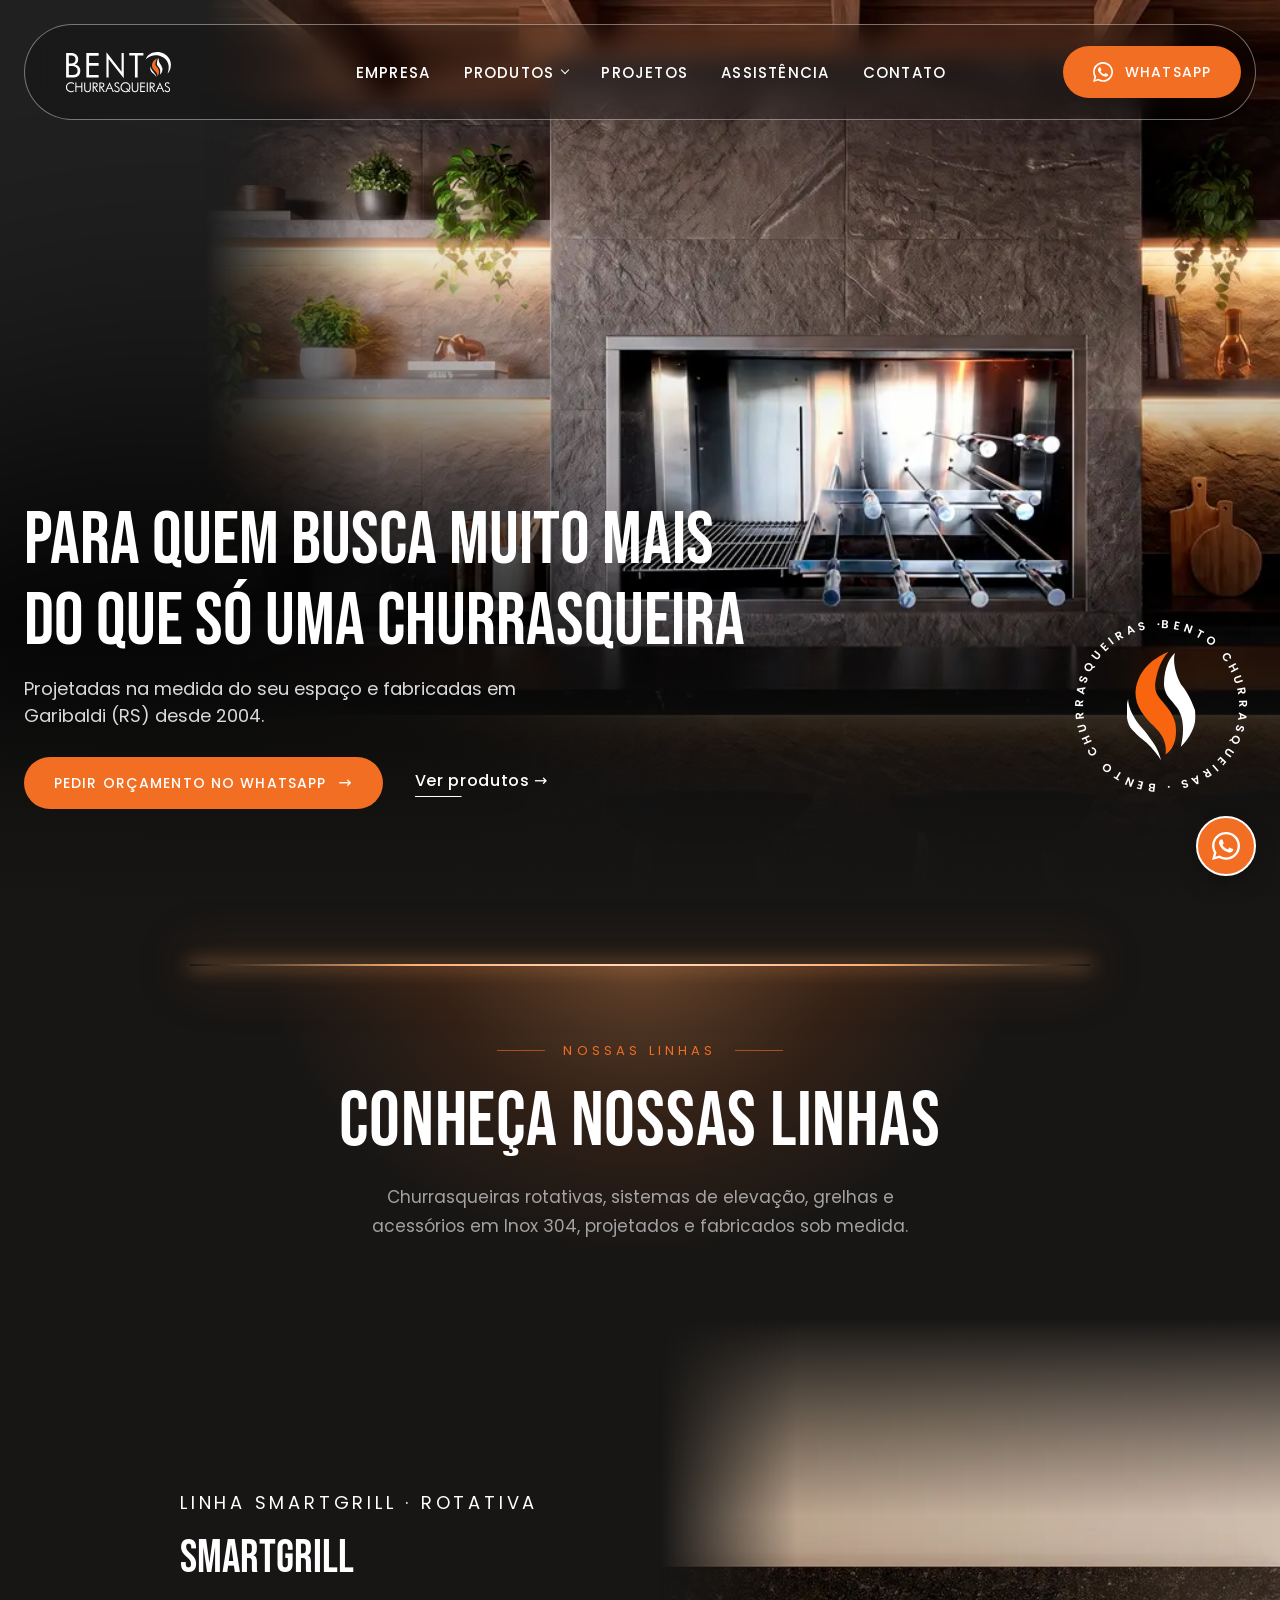
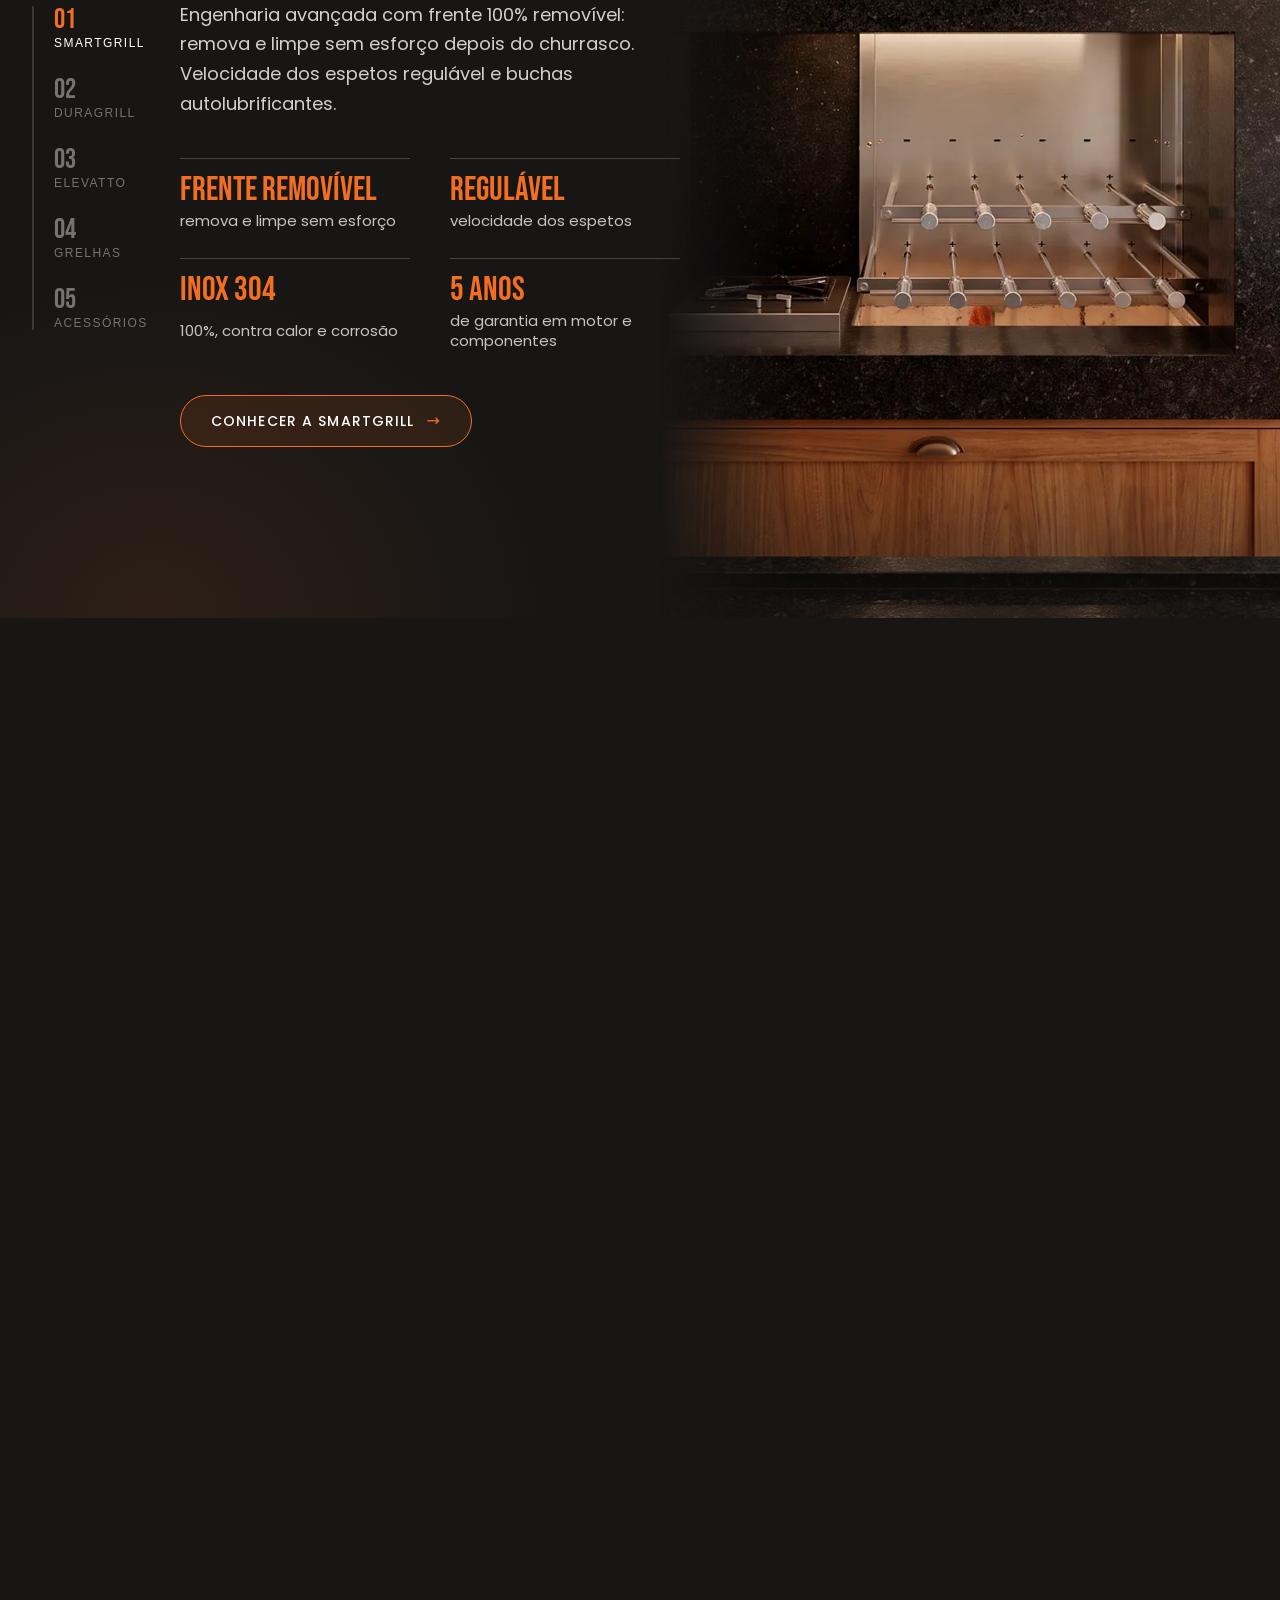
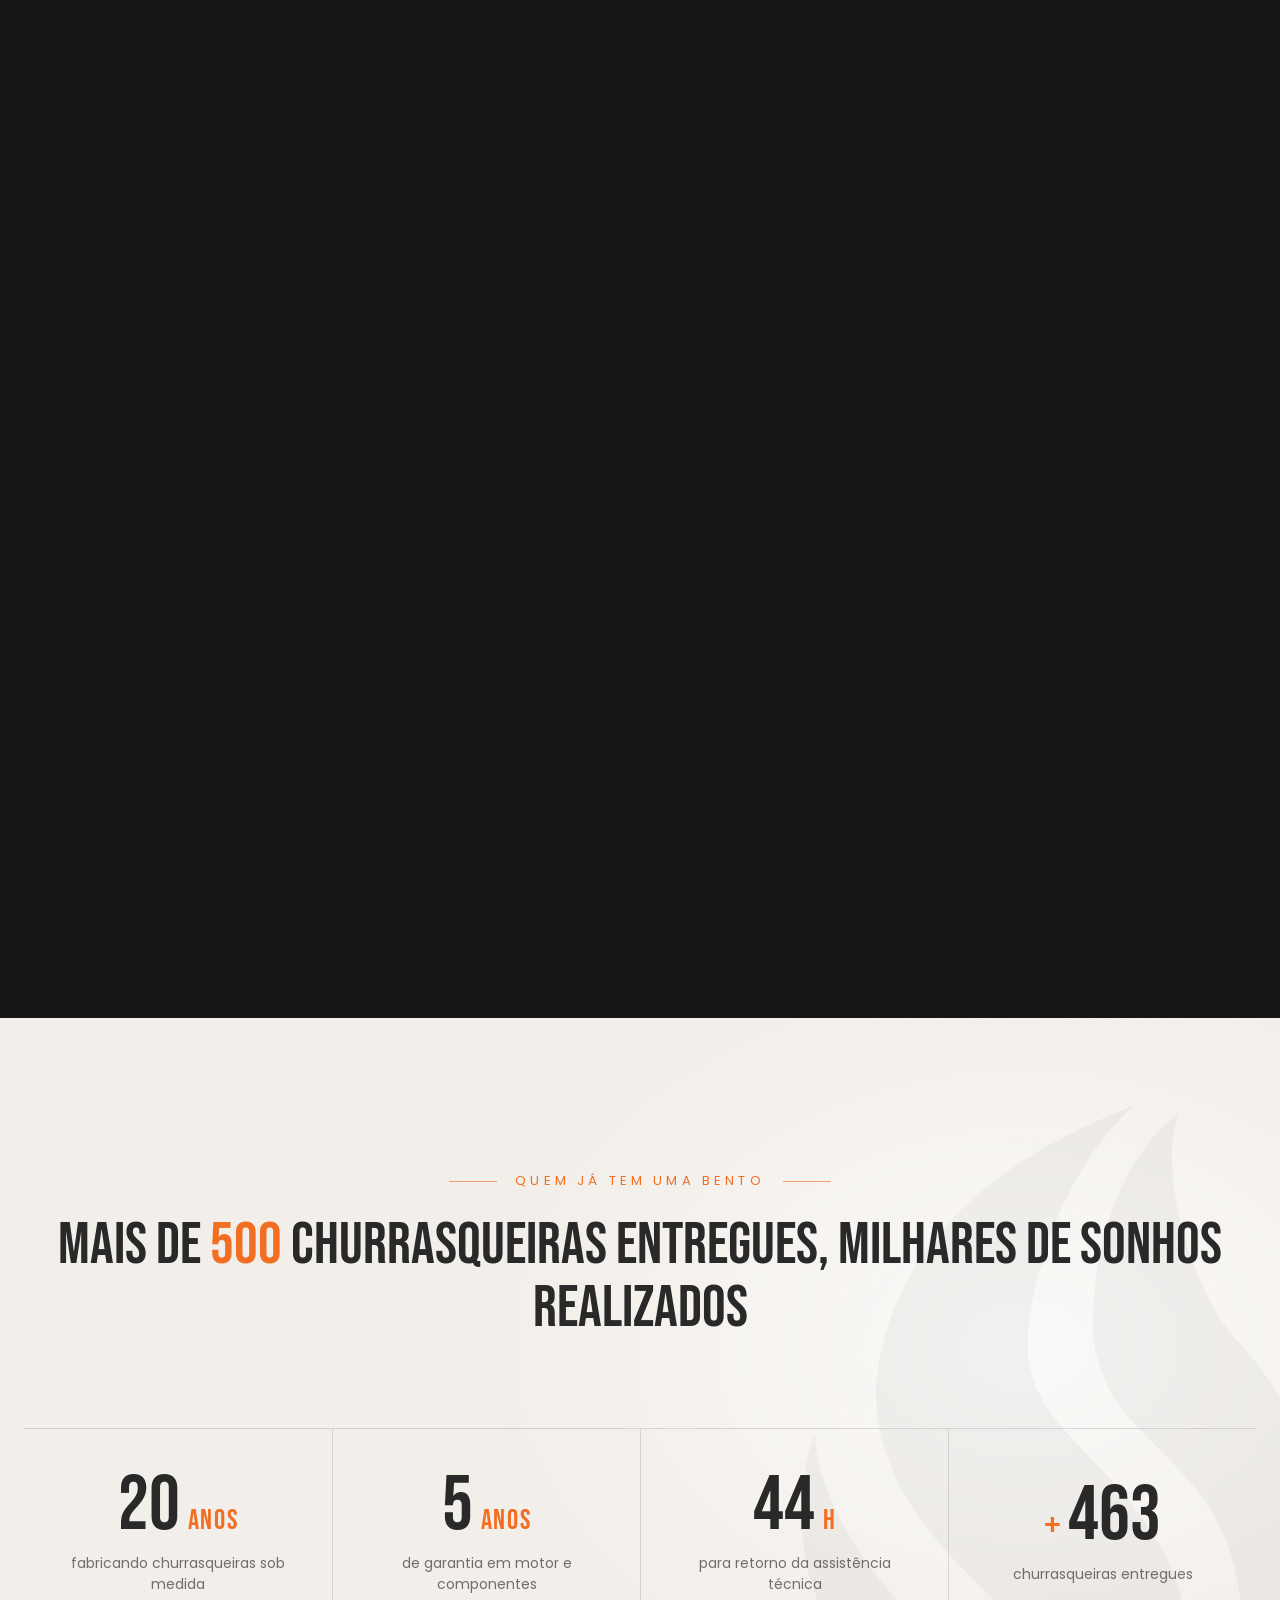
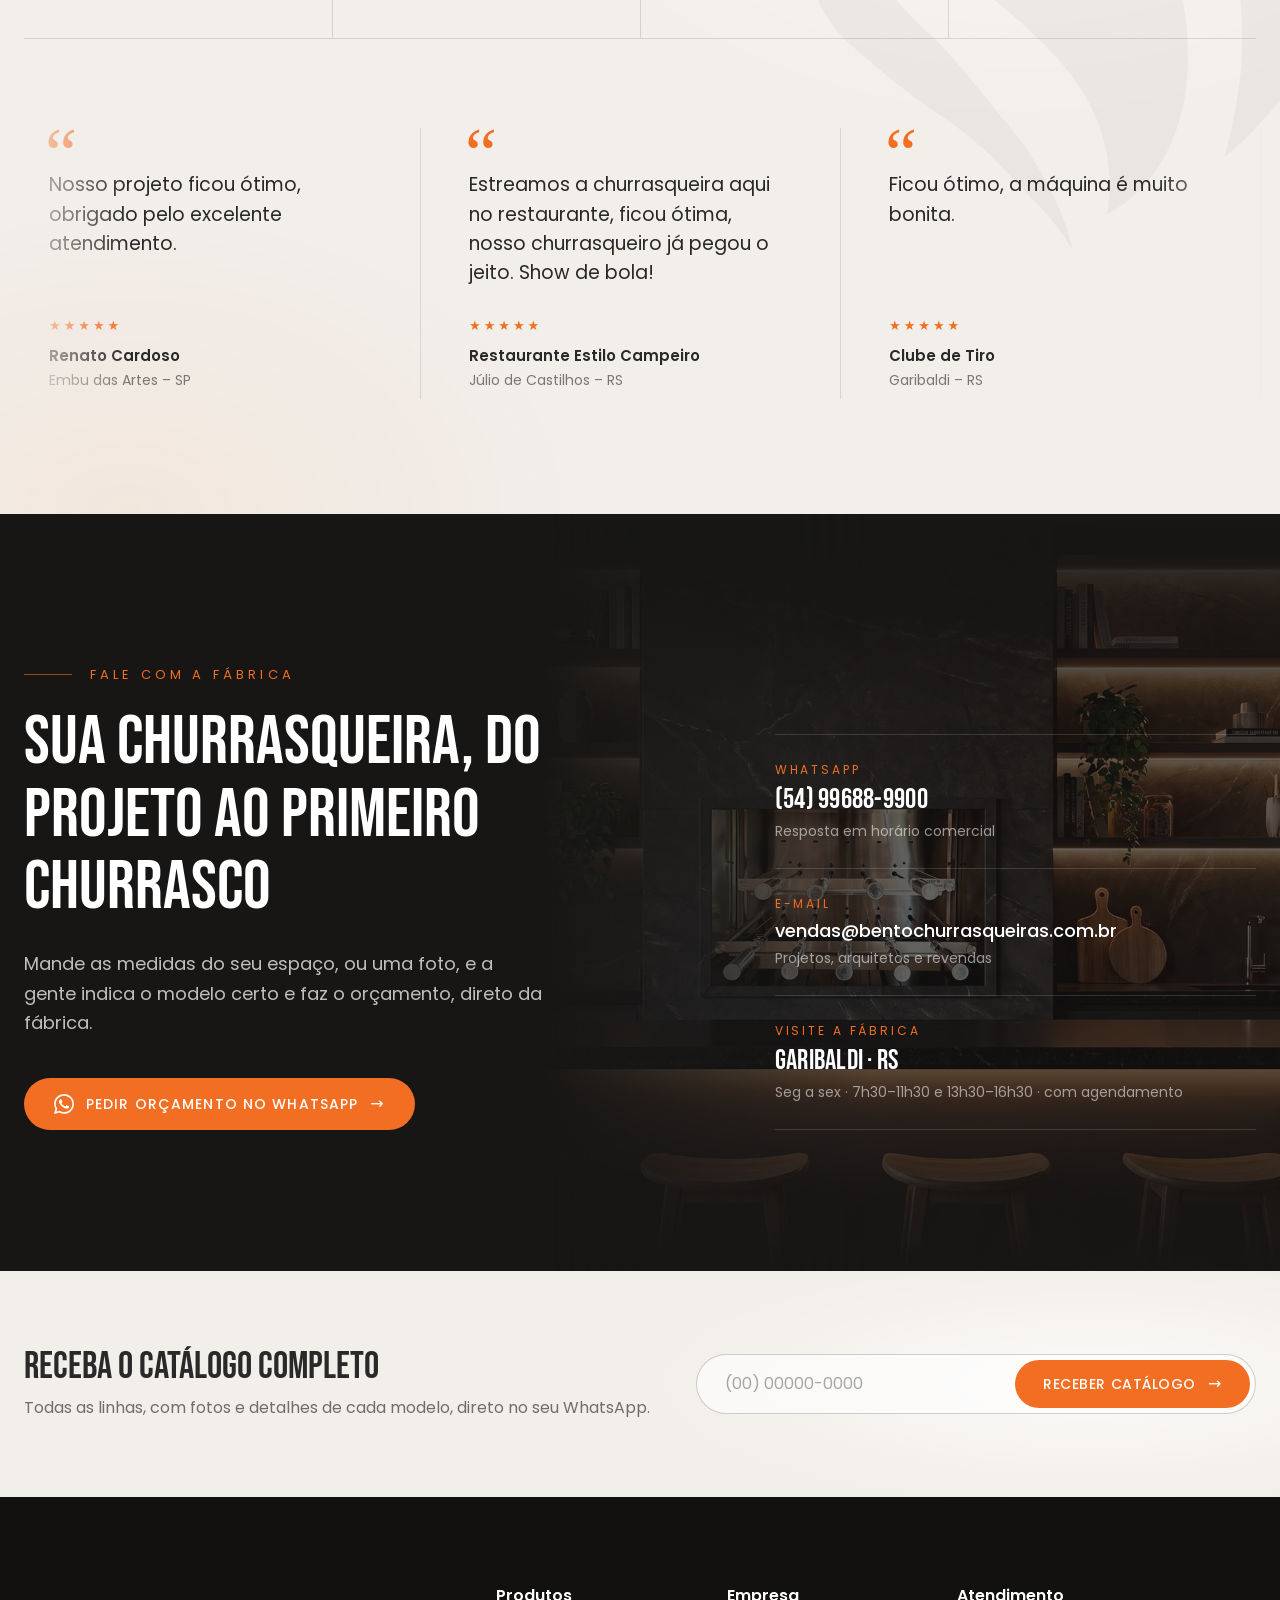
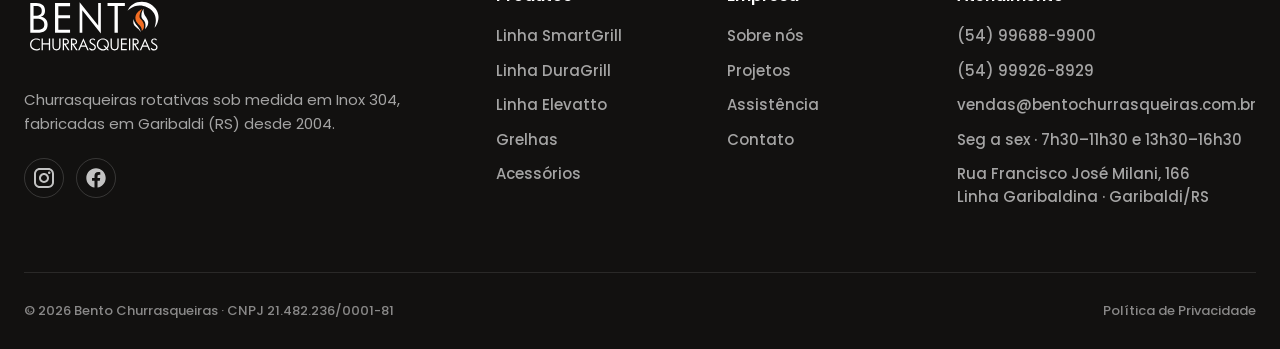
==== index.html @ cea73f0e "Fotos novas também na Home e em Produtos Vitrine de linhas da Home, faixas e cenas de família em Pro" ====
<!doctype html>
<html lang="pt-BR">
<head>
  <meta charset="utf-8">
  <meta name="viewport" content="width=device-width, initial-scale=1">
  <title>Bento Churrasqueiras · Churrasqueiras sob medida em Inox 304</title>
  <meta name="description" content="Churrasqueiras rotativas, grelhas de elevação e acessórios em Inox 304, sob medida, fabricados em Garibaldi (RS) desde 2004. Peça seu orçamento no WhatsApp.">
  <link rel="icon" href="assets/marca/simbolo-bento.svg" type="image/svg+xml">

  <script>document.documentElement.classList.add("js");</script>
  <link rel="preconnect" href="https://fonts.googleapis.com">
  <link rel="preconnect" href="https://fonts.gstatic.com" crossorigin>
  <link href="https://fonts.googleapis.com/css2?family=Bebas+Neue&family=Poppins:wght@400;500;600;700&display=swap" rel="stylesheet">
  <link rel="stylesheet" href="css/estilo.css?v=1790624687">

  <script type="application/ld+json">
  {
    "@context": "https://schema.org",
    "@type": "LocalBusiness",
    "name": "Bento Churrasqueiras",
    "url": "https://bentochurrasqueiras.com.br/",
    "telephone": "+55 54 99688-9900",
    "email": "vendas@bentochurrasqueiras.com.br",
    "foundingDate": "2004",
    "address": {
      "@type": "PostalAddress",
      "streetAddress": "Rua Francisco José Milani, 166 – Linha Garibaldina",
      "addressLocality": "Garibaldi",
      "addressRegion": "RS",
      "addressCountry": "BR"
    },
    "openingHoursSpecification": [
      { "@type": "OpeningHoursSpecification", "dayOfWeek": ["Monday","Tuesday","Wednesday","Thursday","Friday"], "opens": "07:30", "closes": "11:30" },
      { "@type": "OpeningHoursSpecification", "dayOfWeek": ["Monday","Tuesday","Wednesday","Thursday","Friday"], "opens": "13:30", "closes": "16:30" }
    ]
  }
  </script>
</head>
<body>
  <a class="pular" href="#conteudo">Ir para o conteúdo</a>

  <!-- ============ HEADER (barra de vidro fixa: logo · links · WhatsApp) ============ -->
  <header class="topo" data-topo>
    <div class="container topo__barra">
      <a class="topo__logo" href="/" aria-label="Bento Churrasqueiras — página inicial">
        <img src="assets/marca/logo-header.svg" alt="Bento Churrasqueiras" width="156" height="88">
      </a>

      <nav class="topo__nav" aria-label="Principal">
        <ul>
          <li><a href="/empresa/">Empresa</a></li>
          <li class="topo__drop">
            <button type="button" aria-expanded="false" aria-controls="drop-produtos" data-drop>
              Produtos <span class="topo__seta" aria-hidden="true"></span>
            </button>
            <div class="topo__painel" id="drop-produtos">
              <ul>
                <li><a href="/smartgrill/">SmartGrill</a></li>
                <li><a href="/duragrill/">DuraGrill</a></li>
                <li><a href="/elevatto/">Elevatto</a></li>
                <li><a href="/grelhas/">Grelhas</a></li>
                <li><a href="/acessorios/">Acessórios</a></li>
                <li class="topo__painel-todos"><a href="/produtos/">Todos os produtos</a></li>
              </ul>
            </div>
          </li>
          <li><a href="/projetos/">Projetos</a></li>
          <li><a href="/assistencia/">Assistência</a></li>
          <li><a href="/contato/">Contato</a></li>
        </ul>
      </nav>

      <a class="botao botao--wpp topo__wpp" href="https://wa.me/5554996889900?text=Ol%C3%A1!%20Vim%20pelo%20site%20e%20quero%20um%20or%C3%A7amento%20de%20churrasqueira." target="_blank" rel="noopener" data-evento="whatsapp_header">
        <img src="assets/icones/whatsapp-branco.svg" alt="" width="20" height="20">
        <span>WhatsApp</span>
      </a>

      <!-- só no mobile: abre o menu em overlay -->
      <button class="menu-botao" type="button" aria-expanded="false" aria-controls="menu" aria-label="Abrir menu" data-menu-abrir>
        <span class="menu-botao__circulo" aria-hidden="true">
          <span></span><span></span><span></span>
        </span>
      </button>
    </div>
  </header>

  <!-- ============ MENU (overlay) ============ -->
  <div class="menu" id="menu" role="dialog" aria-modal="true" aria-label="Menu" hidden>
    <div class="menu__conteudo">
      <nav class="menu__nav" aria-label="Menu completo">
        <ul class="menu__lista">
          <li><a href="/">Home</a></li>
          <li><a href="/empresa/">Empresa</a></li>
          <li>
            <button class="menu__abre-sub" type="button" aria-expanded="false" aria-controls="submenu-produtos" data-submenu>
              Produtos <span class="menu__seta" aria-hidden="true"></span>
            </button>
            <div class="menu__sub-caixa">
            <ul class="menu__sub" id="submenu-produtos">
              <li><a href="/produtos/">Todos os produtos</a></li>
              <li><a href="/smartgrill/">SmartGrill</a></li>
              <li><a href="/duragrill/">DuraGrill</a></li>
              <li><a href="/elevatto/">Elevatto</a></li>
              <li><a href="/grelhas/">Grelhas</a></li>
              <li><a href="/acessorios/">Acessórios</a></li>
            </ul>
            </div>
          </li>
          <li><a href="/projetos/">Projetos</a></li>
          <li><a href="/assistencia/">Assistência</a></li>
          <li><a href="/contato/">Contato</a></li>
        </ul>
      </nav>
      <div class="menu__lado">
        <p class="overline overline--claro">Fale com a fábrica</p>
        <a class="botao botao--wpp" href="https://wa.me/5554996889900?text=Ol%C3%A1!%20Vim%20pelo%20site%20e%20quero%20um%20or%C3%A7amento%20de%20churrasqueira." target="_blank" rel="noopener" data-evento="whatsapp_menu">
          <img src="assets/icones/whatsapp-branco.svg" alt="" width="20" height="20">
          <span>Pedir orçamento</span>
        </a>
        <ul class="menu__contatos">
          <li><a href="tel:+5554996889900">(54) 99688-9900</a></li>
          <li><a href="mailto:vendas@bentochurrasqueiras.com.br">vendas@bentochurrasqueiras.com.br</a></li>
          <li>Seg a sex · 7h30–11h30 · 13h30–16h30</li>
        </ul>
      </div>
    </div>
  </div>

  <main id="conteudo">

    <!-- ============ HERO ============ -->
    <section class="hero">
      <div class="hero__foto">
        <img src="assets/img/hero-churrasqueira-central.webp" srcset="assets/img/hero-churrasqueira-central-1280.webp 1280w, assets/img/hero-churrasqueira-central.webp 1920w" sizes="100vw" alt="Área gourmet com churrasqueira rotativa em inox embutida em parede de pedra, com bancada preta e prateleiras iluminadas" width="1920" height="1080" fetchpriority="high">
      </div>
      <img class="hero__sombra" src="assets/img/hero-sombra.svg" alt="" aria-hidden="true">

      <div class="container hero__conteudo">
        <div class="hero__texto" data-revelar="carga">
          <h1 class="hero__titulo" data-linhas>Para quem busca muito mais <br class="quebra">do que só uma churrasqueira</h1>
          <p class="hero__apoio">Projetadas na medida do seu espaço e fabricadas em Garibaldi (RS) desde 2004.</p>
          <div class="hero__acoes">
            <a class="botao" href="https://wa.me/5554996889900?text=Ol%C3%A1!%20Vim%20pelo%20site%20e%20quero%20um%20or%C3%A7amento%20de%20churrasqueira." target="_blank" rel="noopener" data-evento="whatsapp_hero"><span>Pedir orçamento<span class="so-desktop"> no WhatsApp</span></span></a>
            <a class="link-seta" href="#linhas-intro-titulo">Ver produtos</a>
          </div>
        </div>

        <div class="selo" aria-hidden="true">
          <!-- anel em texto real sobre o círculo: textLength distribui as letras por igual -->
          <svg class="selo__anel" viewBox="0 0 190 190" width="190" height="190">
            <defs><path id="selo-circulo" d="M95,17 a78,78 0 1,1 0,156 a78,78 0 1,1 0,-156"/></defs>
            <text textLength="488" lengthAdjust="spacing"><textPath href="#selo-circulo">BENTO CHURRASQUEIRAS · BENTO CHURRASQUEIRAS · </textPath></text>
          </svg>
          <img class="selo__chama" src="assets/marca/selo-chama.svg" alt="" width="69" height="109">
        </div>
      </div>
    </section>

    <!-- ============ LINHAS DE PRODUTO ============ -->
    <!-- ============ ABERTURA DAS LINHAS ============ -->
    <section class="linhas-intro" aria-labelledby="linhas-intro-titulo">
      <span class="linhas-intro__luz" aria-hidden="true"></span>
      <div class="container linhas-intro__grade" data-revelar="scroll">
        <p class="overline linhas-intro__over"><span class="linhas-intro__traco" aria-hidden="true"></span>Nossas linhas</p>
        <h2 class="linhas-intro__titulo" id="linhas-intro-titulo" data-linhas>Conheça nossas linhas</h2>
        <p class="linhas-intro__apoio">Churrasqueiras rotativas, sistemas de elevação, grelhas e acessórios em Inox 304, projetados e fabricados sob medida.</p>
      </div>
    </section>

    <!-- Vitrine: no desktop a seção fica fixa na tela e os produtos trocam no scroll;
         no celular os produtos ficam empilhados. Cenas = imagens de ambiente (IA). -->
    <div class="linhas" id="linhas">
      <nav class="vitrine-indice" aria-label="Linhas">
        <ol>
          <li><button type="button" data-ir="0"><span>01</span><small>SmartGrill</small></button></li>
          <li><button type="button" data-ir="1"><span>02</span><small>DuraGrill</small></button></li>
          <li><button type="button" data-ir="2"><span>03</span><small>Elevatto</small></button></li>
          <li><button type="button" data-ir="3"><span>04</span><small>Grelhas</small></button></li>
          <li><button type="button" data-ir="4"><span>05</span><small>Acessórios</small></button></li>
        </ol>
      </nav>

      <section class="linha" aria-labelledby="linha-smartgrill">
        <div class="linha__cena" style="background-image: url('assets/img/smartgrill/hero-smartgrill.webp')" aria-hidden="true"></div>
        <div class="container linha__grade">
          <div class="linha__texto">
            <p class="overline">Linha SmartGrill · Rotativa</p>
            <h2 class="titulo" id="linha-smartgrill" data-linhas>SmartGrill</h2>
            <p class="linha__descricao">Engenharia avançada com frente 100% removível: remova e limpe sem esforço depois do churrasco. Velocidade dos espetos regulável e buchas autolubrificantes.</p>
            <ul class="linha__specs" aria-label="Destaques">
            <li><strong>Frente removível</strong><span>remova e limpe sem esforço</span></li>
            <li><strong>Regulável</strong><span>velocidade dos espetos</span></li>
            <li><strong>Inox 304</strong><span>100%, contra calor e corrosão</span></li>
            <li><strong>5 anos</strong><span>de garantia em motor e componentes</span></li>
            </ul>
            <a class="botao botao--sec" href="/smartgrill/">Conhecer a SmartGrill</a>
          </div>
        </div>
      </section>

      <section class="linha" aria-labelledby="linha-duragrill">
        <div class="linha__cena" style="background-image: url('assets/img/duragrill/hero-duragrill.webp')" aria-hidden="true"></div>
        <div class="container linha__grade">
          <div class="linha__texto">
            <p class="overline">Linha DuraGrill · Rotativa</p>
            <h2 class="titulo" id="linha-duragrill" data-linhas>DuraGrill</h2>
            <p class="linha__descricao">Robustez clássica e resistência extrema. Mecânica de alta durabilidade para uso intenso, com estrutura tradicional e acabamento imponente.</p>
            <ul class="linha__specs" aria-label="Destaques">
            <li><strong>Uso intenso</strong><span>mecânica de alta durabilidade</span></li>
            <li><strong>Autolubrificante</strong><span>buchas com mais durabilidade</span></li>
            <li><strong>Inox 304</strong><span>100%, contra calor e corrosão</span></li>
            <li><strong>5 anos</strong><span>de garantia em motor e componentes</span></li>
            </ul>
            <a class="botao botao--sec" href="/duragrill/">Conhecer a DuraGrill</a>
          </div>
        </div>
      </section>

      <section class="linha" aria-labelledby="linha-elevatto">
        <div class="linha__cena" style="background-image: url('assets/img/elevatto/hero-elevatto.webp')" aria-hidden="true"></div>
        <div class="container linha__grade">
          <div class="linha__texto">
            <p class="overline">Linha Elevatto · Novidade</p>
            <h2 class="titulo" id="linha-elevatto" data-linhas>Elevatto</h2>
            <p class="linha__descricao">Grelha e espetos sobem juntos, automaticamente. Comande por voz, app, botão ou controle, com rotação dos espetos constante e regulável.</p>
            <ul class="linha__specs" aria-label="Destaques">
            <li><strong>Por voz</strong><span>também por app, botão ou controle</span></li>
            <li><strong>Simultânea</strong><span>elevação de espetos e grelha</span></li>
            <li><strong>Integrada</strong><span>instalada na própria churrasqueira</span></li>
            <li><strong>Desmontável</strong><span>limpeza simples</span></li>
            </ul>
            <a class="botao botao--sec" href="/elevatto/">Conhecer a Elevatto</a>
          </div>
        </div>
      </section>
      <section class="linha" aria-labelledby="linha-grelha">
        <div class="linha__cena" style="background-image: url('assets/img/grelhas/cena-grelhas.webp')" aria-hidden="true"></div>
        <div class="container linha__grade">
          <div class="linha__texto">
            <p class="overline">Grelhas · Elevação</p>
            <h2 class="titulo" id="linha-grelha" data-linhas>Grelhas</h2>
            <p class="linha__descricao">Controle total da distância da brasa, corte a corte. Grelha automática por botão, controle ou app, elevação na manivela ou parrilla argentina e uruguaia.</p>
            <ul class="linha__specs" aria-label="Destaques">
            <li><strong>Automática</strong><span>botão, controle ou app</span></li>
            <li><strong>Manivela</strong><span>elevação manual precisa</span></li>
            <li><strong>+ Espetos</strong><span>no mesmo espaço</span></li>
            <li><strong>Inox 304</strong><span>estrutura inteira em aço inox</span></li>
            </ul>
            <a class="botao botao--sec" href="/grelhas/">Conhecer as grelhas</a>
          </div>
        </div>
      </section>

      <section class="linha" aria-labelledby="linha-acessorios">
        <div class="linha__cena" style="background-image: url('assets/img/acessorios/hero-acessorios.webp')" aria-hidden="true"></div>
        <div class="container linha__grade">
          <div class="linha__texto">
            <p class="overline">Equipamentos e acessórios</p>
            <h2 class="titulo" id="linha-acessorios" data-linhas>Acessórios</h2>
            <p class="linha__descricao">Bifeiras, cooktops, espeto de costelão, grelhas de encaixe e cestos que completam a sua churrasqueira com funcionalidade e sofisticação.</p>
            <ul class="linha__specs" aria-label="Destaques">
            <li><strong>Costelão</strong><span>costela bovina inteira</span></li>
            <li><strong>Grelhas</strong><span>de encaixe de espetos</span></li>
            <li><strong>Cestos</strong><span>para espetos de coração</span></li>
            <li><strong>Cooktops</strong><span>e bifeiras</span></li>
            </ul>
            <a class="botao botao--sec" href="/acessorios/">Ver acessórios</a>
          </div>
        </div>
      </section>

    </div>

    <!-- ============ PROVA SOCIAL (claro quente) ============ -->
    <section class="prova" aria-labelledby="prova-titulo">
      <span class="simbolo prova__simbolo" aria-hidden="true"><span class="simbolo__f3"></span><span class="simbolo__f7"></span><span class="simbolo__f6"></span></span>

      <div class="container prova__cabeca" data-revelar="scroll">
        <p class="overline prova__over"><span class="prova__traco" aria-hidden="true"></span>Quem já tem uma Bento</p>
        <!-- TODO cliente: confirmar o número de churrasqueiras entregues -->
        <h2 class="prova__titulo" id="prova-titulo" data-linhas>Mais de <em>500</em> churrasqueiras entregues, milhares de sonhos realizados</h2>
      </div>

      <div class="container">
        <ul class="numeros" data-numeros>
          <li class="numero"><strong class="numero__valor"><span data-contar="22">22</span><small>anos</small></strong><span class="numero__rotulo">fabricando churrasqueiras sob medida</span></li>
          <li class="numero"><strong class="numero__valor"><span data-contar="5">5</span><small>anos</small></strong><span class="numero__rotulo">de garantia em motor e componentes</span></li>
          <li class="numero"><strong class="numero__valor"><span data-contar="48">48</span><small>h</small></strong><span class="numero__rotulo">para retorno da assistência técnica</span></li>
          <li class="numero"><strong class="numero__valor"><small class="numero__mais">+</small><span data-contar="500">500</span></strong><span class="numero__rotulo">churrasqueiras entregues</span></li>
        </ul>
      </div>

      <div class="depoimentos" data-carrossel>
        <ul class="depoimentos__trilho avaliacoes__trilho">
            <li class="depoimento">
              <p class="depoimento__texto">Nosso projeto ficou ótimo, obrigado pelo excelente atendimento.</p>
              <footer class="depoimento__autor">
                <span class="depoimento__estrelas" aria-label="5 de 5 estrelas">★★★★★</span>
                <strong>Renato Cardoso</strong>
                <span>Embu das Artes – SP</span>
              </footer>
            </li>
            <li class="depoimento">
              <p class="depoimento__texto">Estreamos a churrasqueira aqui no restaurante, ficou ótima, nosso churrasqueiro já pegou o jeito. Show de bola!</p>
              <footer class="depoimento__autor">
                <span class="depoimento__estrelas" aria-label="5 de 5 estrelas">★★★★★</span>
                <strong>Restaurante Estilo Campeiro</strong>
                <span>Júlio de Castilhos – RS</span>
              </footer>
            </li>
            <li class="depoimento">
              <p class="depoimento__texto">Ficou ótimo, a máquina é muito bonita.</p>
              <footer class="depoimento__autor">
                <span class="depoimento__estrelas" aria-label="5 de 5 estrelas">★★★★★</span>
                <strong>Clube de Tiro</strong>
                <span>Garibaldi – RS</span>
              </footer>
            </li>
            <li class="depoimento">
              <p class="depoimento__texto">O atendimento esclareceu todas as minhas dúvidas, a grelha ficou perfeita.</p>
              <footer class="depoimento__autor">
                <span class="depoimento__estrelas" aria-label="5 de 5 estrelas">★★★★★</span>
                <strong>Edson Fabbris</strong>
                <span>São Marcos – RS</span>
              </footer>
            </li>
            <li class="depoimento">
              <p class="depoimento__texto">Esta churrasqueira nos atendeu muito melhor do que a antiga que tínhamos.</p>
              <footer class="depoimento__autor">
                <span class="depoimento__estrelas" aria-label="5 de 5 estrelas">★★★★★</span>
                <strong>Restaurante Botafogo</strong>
                <span>Bento Gonçalves – RS</span>
              </footer>
            </li>
            <li class="depoimento">
              <p class="depoimento__texto">A churrasqueira do condomínio ficou 100%.</p>
              <footer class="depoimento__autor">
                <span class="depoimento__estrelas" aria-label="5 de 5 estrelas">★★★★★</span>
                <strong>Jean Leite</strong>
                <span>Gravataí – RS</span>
              </footer>
            </li>
            <li class="depoimento">
              <p class="depoimento__texto">O espeto de costelão é show.</p>
              <footer class="depoimento__autor">
                <span class="depoimento__estrelas" aria-label="5 de 5 estrelas">★★★★★</span>
                <strong>Ladimir Seibel</strong>
                <span>Carlos Barbosa – RS</span>
              </footer>
            </li>
        </ul>
      </div>
    </section>

    <!-- ============ CONTATO (fechamento, escuro quente) ============ -->
    <section class="contato" aria-labelledby="contato-titulo">
      <div class="contato__cena" aria-hidden="true"></div>

      <div class="container contato__grade">
        <div class="contato__texto" data-revelar="scroll">
          <p class="overline contato__over"><span class="contato__traco" aria-hidden="true"></span>Fale com a fábrica</p>
          <h2 class="contato__titulo" id="contato-titulo" data-linhas>Sua churrasqueira, do projeto ao primeiro churrasco</h2>
          <p class="contato__apoio">Mande as medidas do seu espaço, ou uma foto, e a gente indica o modelo certo e faz o orçamento, direto da fábrica.</p>
          <a class="botao contato__cta" href="https://wa.me/5554996889900?text=Ol%C3%A1!%20Vim%20pelo%20site%20e%20quero%20um%20or%C3%A7amento%20de%20churrasqueira." target="_blank" rel="noopener" data-evento="whatsapp_contato">
            <img src="assets/icones/whatsapp-branco.svg" alt="" width="20" height="20">
            <span>Pedir orçamento<span class="so-desktop"> no WhatsApp</span></span>
          </a>
        </div>

        <ul class="canais">
          <li class="canal">
            <span class="canal__rotulo">WhatsApp</span>
            <a class="canal__valor" href="https://wa.me/5554996889900?text=Ol%C3%A1!%20Vim%20pelo%20site%20e%20quero%20um%20or%C3%A7amento%20de%20churrasqueira." target="_blank" rel="noopener" data-evento="whatsapp_canal">(54) 99688-9900</a>
            <span class="canal__nota">Resposta em horário comercial</span>
          </li>
          <li class="canal">
            <span class="canal__rotulo">E-mail</span>
            <a class="canal__valor canal__valor--email" href="mailto:vendas@bentochurrasqueiras.com.br">vendas@bentochurrasqueiras.com.br</a>
            <span class="canal__nota">Projetos, arquitetos e revendas</span>
          </li>
          <li class="canal">
            <span class="canal__rotulo">Visite a fábrica</span>
            <a class="canal__valor" href="https://www.google.com/maps/search/?api=1&amp;query=Rua+Francisco+Jos%C3%A9+Milani+166+Garibaldi+RS" target="_blank" rel="noopener">Garibaldi · RS</a>
            <span class="canal__nota">Seg a sex · 7h30–11h30 e 13h30–16h30 · com agendamento</span>
          </li>
        </ul>
      </div>
    </section>
    <!-- ============ RECEBA O CATÁLOGO (claro quente; pede o WhatsApp — no Elementor vira Fluent Forms) ============ -->
    <section class="catalogo-secao" aria-label="Receba o catálogo">
      <div class="container">
        <form class="catalogo" action="#" method="post" data-catalogo>
          <div class="catalogo__texto">
            <p class="catalogo__titulo">Receba o catálogo completo</p>
            <p class="catalogo__apoio">Todas as linhas, com fotos e detalhes de cada modelo, direto no seu WhatsApp.</p>
          </div>
          <label class="visually-hidden" for="catalogo-whats">Seu WhatsApp</label>
          <div class="catalogo__campo">
            <input id="catalogo-whats" name="whatsapp" type="tel" inputmode="tel" placeholder="(00) 00000-0000" autocomplete="tel" required>
            <button class="botao" type="submit"><span>Receber<span class="so-desktop"> catálogo</span></span></button>
          </div>
        </form>
      </div>
    </section>
  </main>

  <!-- ============ RODAPÉ ============ -->
  <footer class="rodape">
    <div class="container">
      <div class="rodape__topo">
        <div class="rodape__marca">
          <a href="/" aria-label="Bento Churrasqueiras — página inicial">
            <img src="assets/marca/logo-footer.svg" alt="Bento Churrasqueiras" width="142" height="80" loading="lazy">
          </a>
          <p>Churrasqueiras rotativas sob medida em Inox 304, fabricadas em Garibaldi (RS) desde 2004.</p>
          <ul class="rodape__redes">
            <li><a href="https://www.instagram.com/bentochurrasqueiras/" target="_blank" rel="noopener" aria-label="Instagram"><img src="assets/icones/instagram.svg" alt="" width="20" height="20"></a></li>
            <li><a href="https://www.facebook.com/BentoChurrasqueiras/" target="_blank" rel="noopener" aria-label="Facebook"><img src="assets/icones/facebook.svg" alt="" width="20" height="20"></a></li>
          </ul>
        </div>

        <div class="rodape__colunas">
          <nav class="rodape__col" aria-labelledby="rod-produtos">
            <h2 id="rod-produtos">Produtos</h2>
            <ul>
              <li><a href="/smartgrill/">Linha SmartGrill</a></li>
              <li><a href="/duragrill/">Linha DuraGrill</a></li>
              <li><a href="/elevatto/">Linha Elevatto</a></li>
              <li><a href="/grelhas/">Grelhas</a></li>
              <li><a href="/acessorios/">Acessórios</a></li>
            </ul>
          </nav>
          <nav class="rodape__col" aria-labelledby="rod-empresa">
            <h2 id="rod-empresa">Empresa</h2>
            <ul>
              <li><a href="/empresa/">Sobre nós</a></li>
              <li><a href="/projetos/">Projetos</a></li>
              <li><a href="/assistencia/">Assistência</a></li>
              <li><a href="/contato/">Contato</a></li>
            </ul>
          </nav>
          <div class="rodape__col">
            <h2>Atendimento</h2>
            <ul>
              <li><a href="https://wa.me/5554996889900" target="_blank" rel="noopener" data-evento="whatsapp_rodape">(54) 99688-9900</a></li>
              <!-- TODO cliente: confirmar se este 2º número está ativo -->
              <li><a href="https://wa.me/5554999268929" target="_blank" rel="noopener" data-evento="whatsapp_rodape_2">(54) 99926-8929</a></li>
              <li><a href="mailto:vendas@bentochurrasqueiras.com.br">vendas@bentochurrasqueiras.com.br</a></li>
              <li>Seg a sex · 7h30–11h30 e 13h30–16h30</li>
              <li><a href="https://www.google.com/maps/search/?api=1&amp;query=Rua+Francisco+Jos%C3%A9+Milani+166+Garibaldi+RS" target="_blank" rel="noopener">Rua Francisco José Milani, 166<br>Linha Garibaldina · Garibaldi/RS</a></li>
            </ul>
          </div>
        </div>
      </div>

      <div class="rodape__base">
        <p>© <span data-ano>2026</span> Bento Churrasqueiras · CNPJ 21.482.236/0001-81</p>
        <ul class="rodape__legal">
          <li><a href="/politica-de-privacidade/">Política de Privacidade</a></li>
        </ul>
      </div>
    </div>
  </footer>

  <!-- WhatsApp flutuante (aparece depois do hero) -->
  <a class="wpp-flutuante" href="https://wa.me/5554996889900?text=Ol%C3%A1!%20Vim%20pelo%20site%20e%20quero%20um%20or%C3%A7amento%20de%20churrasqueira." target="_blank" rel="noopener" aria-label="Pedir orçamento no WhatsApp" data-evento="whatsapp_flutuante">
    <img src="assets/icones/whatsapp-branco.svg" alt="" width="28" height="28">
  </a>

  <script src="js/lenis.min.js?v=1.3.26" defer></script>
  <script src="js/main.js?v=1790624687" defer></script>
</body>
</html>
---- css/estilo.css ----
/* ==========================================================================
   Bento Churrasqueiras — Home
   Medidas de referência: Figma, frame de 1920px com grid de 1280px (margem 320px).
   Largura do conteúdo ampliada para 1440px (margem 240px em telas de 1920px).
   ========================================================================== */

/* ---------- Tokens (frame "Identidade Visual", 68:3) ---------- */
:root {
  --laranja-claro: #f58b4e;
  --laranja: #f26e22;
  --laranja-escuro: #c2581b;

  --grafite-claro: #373737;
  --grafite: #292929;
  --grafite-escuro: #202020;

  --petroleo-claro: #2e475d;
  --petroleo: #13293d;
  --petroleo-escuro: #0f2131;

  --texto: #383838;
  --fundo-produto: #dbdce0;
  --fundo-contato: #323232;
  --branco: #ffffff;

  --fonte-titulo: "Bebas Neue", "Oswald", "Arial Narrow", sans-serif;
  --fonte-texto: "Poppins", system-ui, -apple-system, "Segoe UI", sans-serif;

  --largura: 1440px;
  /* --barra = largura da barra de rolagem (definida no main.js), para 100vw bater com o container */
  --gutter: max(24px, calc((100vw - var(--barra, 0px) - var(--largura)) / 2));
  --raio-pilula: 800px;
}

/* ---------- Base ---------- */
*, *::before, *::after { box-sizing: border-box; }
html { -webkit-text-size-adjust: 100%; scroll-behavior: smooth; overflow-x: clip; }
body {
  margin: 0;
  font-family: var(--fonte-texto);
  font-size: 18px;
  line-height: 1.5;
  color: var(--texto);
  background: #171615; /* escuro da marca: frestas de meio pixel entre seções não aparecem */
  overflow-x: clip;
}
img { display: block; max-width: 100%; height: auto; }
a { color: inherit; }
h1, h2, h3, p, ul, figure { margin: 0; }
ul, ol { padding: 0; list-style: none; }
body.menu-aberto { overflow: hidden; }

/* Rolagem suave (Lenis, ligada no main.js) — a Lenis anima sozinha, então o smooth do CSS sai */
html.lenis, html.lenis body { height: auto; }
html.lenis { scroll-behavior: auto; }
.lenis.lenis-stopped { overflow: clip; }
.lenis [data-lenis-prevent] { overscroll-behavior: contain; }
.lenis.lenis-scrolling iframe { pointer-events: none; }

/* movimento reduzido: ver o bloco no fim do arquivo */

.container {
  width: min(var(--largura), 100% - 48px);
  margin-inline: auto;
}

.pular {
  position: absolute; left: 16px; top: -60px; z-index: 100;
  background: var(--laranja); color: var(--branco);
  padding: 10px 20px; border-radius: 30px; text-decoration: none;
}
.pular:focus { top: 16px; }

:focus-visible { outline: 3px solid var(--laranja-claro); outline-offset: 3px; }

/* ---------- Tipografia ---------- */
.titulo {
  font-family: var(--fonte-titulo);
  font-weight: 400;
  font-size: 40px;
  line-height: 1.2;
  color: var(--texto);
}

.overline {
  font-size: 13px;
  letter-spacing: 0.2em;
  text-transform: uppercase;
  color: var(--texto);
}
.overline--claro { color: var(--branco); }

/* ---------- Botões ---------- */
.botao {
  display: inline-flex;
  align-items: center;
  justify-content: center;
  gap: 10px;
  padding: 10px 38px;
  min-height: 47px;
  border: 0;
  border-radius: 30px;
  background: var(--laranja);
  color: var(--branco);
  font: 600 18px/27px var(--fonte-texto);
  text-transform: uppercase;
  text-decoration: none;
  cursor: pointer;
  transition: background-color .2s ease, transform .2s ease;
}
.botao:hover { background: var(--laranja-escuro); }
.botao:active { transform: translateY(1px); }
.botao--wpp { padding-inline: 27px; }
.botao--wpp img { width: 20px; height: 20px; }

.link-seta {
  color: var(--branco);
  font-weight: 500;
  font-size: 16px;
  text-decoration: none;
  border-bottom: 1px solid rgba(255, 255, 255, .5);
  padding-bottom: 2px;
}
.link-seta::after { content: " →"; }
.link-seta:hover { border-color: var(--branco); }

/* Botões refinados: principal (laranja) só para conversão, secundário em contorno, link de texto como 3º nível */
.botao {
  position: relative;
  isolation: isolate;
  overflow: hidden;
  gap: 12px;
  min-height: 52px;
  padding: 0 30px;
  font: 500 14px/1 var(--fonte-texto);
  letter-spacing: .08em;
  transition: background-color .35s ease, color .35s ease, border-color .35s ease, background-size .55s cubic-bezier(.2, .7, .2, 1);
}
.botao:active { transform: none; }

/* seta que desliza (não entra nos botões com ícone do WhatsApp do header/menu) */
.botao:not(.topo__wpp):not(.botao--wpp)::after {
  content: "→";
  font-size: 16px;
  line-height: 1;
  transition: translate .45s cubic-bezier(.2, .7, .2, 1);
}
.botao:hover::after { translate: 5px 0; }

/* principal: brilho que atravessa no hover */
.botao:not(.botao--sec)::before {
  content: "";
  position: absolute;
  inset: 0;
  z-index: -1;
  background: linear-gradient(110deg, transparent 30%, rgba(255, 255, 255, .28) 50%, transparent 70%);
  translate: -110% 0;
  transition: translate .8s cubic-bezier(.2, .7, .2, 1);
}
.botao:not(.botao--sec):hover::before { translate: 110% 0; }
.botao:not(.botao--sec):hover { background-color: var(--laranja); }

/* secundário: contorno laranja com leve tom no fundo; preenche de laranja no hover */
.botao--sec {
  color: var(--branco);
  border: 1.5px solid var(--laranja);
  background: linear-gradient(var(--laranja), var(--laranja)) 0 100% / 100% 0 no-repeat rgba(242, 110, 34, .10);
}
.botao--sec::after { color: var(--laranja); transition: translate .45s cubic-bezier(.2, .7, .2, 1), color .35s ease; }
.botao--sec:hover { color: var(--branco); background-size: 100% 100%; }
.botao--sec:hover::after { color: var(--branco); }

/* link de texto (terceiro nível): sublinhado fino que cresce */
.link-seta {
  border-bottom: 0;
  padding-bottom: 4px;
  letter-spacing: .04em;
  background: linear-gradient(currentColor, currentColor) 0 100% / 35% 1px no-repeat;
  transition: background-size .5s cubic-bezier(.2, .7, .2, 1);
}
.link-seta:hover { background-size: 100% 1px; }


/* ==========================================================================
   Header — barra de vidro fixa no topo: logo · links centralizados · WhatsApp
   ========================================================================== */
.topo {
  position: absolute; /* fica só no topo da página (não acompanha a rolagem) */
  top: 24px;
  left: 0;
  right: 0;
  z-index: 50;
  pointer-events: none;
  transition: top .5s cubic-bezier(.2, .7, .2, 1);
}
.topo__barra {
  position: relative;
  display: grid;
  grid-template-columns: 1fr auto 1fr;
  align-items: center;
  height: 96px;
  padding: 0 14px 0 36px;
  background: rgba(0, 0, 0, .2);
  border: 1px solid rgba(234, 234, 234, .45);
  border-radius: var(--raio-pilula);
  -webkit-backdrop-filter: blur(12px);
  backdrop-filter: blur(12px);
  pointer-events: auto;
  transition: height .5s cubic-bezier(.2, .7, .2, 1), background-color .5s ease, border-color .5s ease;
}

.topo__logo { justify-self: start; }
.topo__logo img { width: 116px; height: auto; transition: width .5s cubic-bezier(.2, .7, .2, 1); }

.topo__nav > ul { display: flex; align-items: center; gap: clamp(24px, 2.6vw, 44px); }
.topo__nav a,
.topo__drop > button {
  position: relative;
  display: inline-flex;
  align-items: center;
  gap: 8px;
  padding: 10px 0;
  border: 0;
  background: none;
  color: var(--branco);
  font: 500 15px/1 var(--fonte-texto);
  letter-spacing: .08em;
  text-transform: uppercase;
  text-decoration: none;
  cursor: pointer;
}
/* sublinhado fino que cresce do centro */
.topo__nav > ul > li > a::after,
.topo__drop > button::after {
  content: "";
  position: absolute;
  left: 0;
  right: 0;
  bottom: 2px;
  height: 1px;
  background: var(--laranja);
  scale: 0 1;
  transition: scale .45s cubic-bezier(.2, .7, .2, 1);
}
.topo__nav > ul > li > a:hover::after,
.topo__drop:hover > button::after,
.topo__drop > button[aria-expanded="true"]::after { scale: 1 1; }

.topo__seta {
  width: 6px;
  height: 6px;
  border-right: 1.5px solid currentColor;
  border-bottom: 1.5px solid currentColor;
  transform: translateY(-2px) rotate(45deg);
  transition: transform .3s ease;
}
.topo__drop:hover .topo__seta,
.topo__drop > button[aria-expanded="true"] .topo__seta { transform: translateY(1px) rotate(-135deg); }

/* painel do Produtos */
.topo__drop { position: relative; }
.topo__painel {
  position: absolute;
  top: 100%;
  left: 50%;
  translate: -50% 10px;
  min-width: 240px;
  padding-top: 18px; /* ponte invisível entre o botão e o painel */
  opacity: 0;
  visibility: hidden;
  transition: opacity .3s ease, translate .4s cubic-bezier(.2, .7, .2, 1), visibility 0s .3s;
}
.topo__painel > ul {
  padding: 12px;
  background: rgba(20, 19, 18, .88);
  border: 1px solid rgba(234, 234, 234, .14);
  border-radius: 16px;
  -webkit-backdrop-filter: blur(16px);
  backdrop-filter: blur(16px);
  box-shadow: 0 30px 60px -20px rgba(0, 0, 0, .6);
}
.topo__drop:hover .topo__painel,
.topo__drop:focus-within .topo__painel,
.topo__drop > button[aria-expanded="true"] + .topo__painel {
  opacity: 1;
  visibility: visible;
  translate: -50% 0;
  transition: opacity .3s ease, translate .4s cubic-bezier(.2, .7, .2, 1), visibility 0s;
}
.topo__painel a {
  display: flex;
  width: 100%;
  padding: 12px 16px;
  border-radius: 10px;
  font-size: 14px;
  letter-spacing: .06em;
  transition: background-color .2s ease, color .2s ease;
}
.topo__painel a:hover { background: rgba(255, 255, 255, .06); color: var(--laranja-claro); }
.topo__painel-todos { margin-top: 6px; padding-top: 6px; border-top: 1px solid rgba(255, 255, 255, .08); }
.topo__painel-todos a { color: rgba(255, 255, 255, .6); }

.topo__wpp { justify-self: end; }

/* Botão de menu (só no mobile): círculo de vidro + 3 barras */
.menu-botao {
  display: none;
  align-items: center;
  gap: 20px;
  padding: 0;
  border: 0;
  background: none;
  color: var(--branco);
  font: 600 18px/1 var(--fonte-texto);
  text-transform: uppercase;
  cursor: pointer;
}
.menu-botao__circulo {
  position: relative;
  width: 82px;
  height: 82px;
  border-radius: 50%;
  display: flex;
  flex-direction: column;
  align-items: center;
  justify-content: center;
  gap: 4px;
  background: rgba(255, 255, 255, .33);
  -webkit-backdrop-filter: blur(8px);
  backdrop-filter: blur(8px);
}
/* borda em degradê (branco → transparente), como no Figma */
.menu-botao__circulo::before {
  content: "";
  position: absolute;
  inset: 0;
  border-radius: 50%;
  padding: 1px;
  background: linear-gradient(155deg, #fff, rgba(255, 255, 255, 0));
  -webkit-mask: linear-gradient(#000 0 0) content-box, linear-gradient(#000 0 0);
  -webkit-mask-composite: xor;
  mask-composite: exclude;
}
.menu-botao__circulo span {
  width: 50px;
  height: 7px;
  border-radius: 500px;
  background: var(--branco);
  box-shadow: 0 4px 4px rgba(0, 0, 0, .13);
  transition: transform .3s ease, opacity .2s ease;
}
.menu-botao__circulo span:nth-child(3) { margin-top: 1px; }
.menu-botao[aria-expanded="true"] .menu-botao__circulo span:nth-child(1) { transform: translateY(11px) rotate(45deg); }
.menu-botao[aria-expanded="true"] .menu-botao__circulo span:nth-child(2) { opacity: 0; }
.menu-botao[aria-expanded="true"] .menu-botao__circulo span:nth-child(3) { transform: translateY(-12px) rotate(-45deg); }

/* ---------- Menu em overlay ---------- */
.menu {
  position: fixed;
  inset: 0;
  z-index: 40;
  background: rgba(24, 24, 24, .96);
  -webkit-backdrop-filter: blur(16px);
  backdrop-filter: blur(16px);
  color: var(--branco);
  overflow-y: auto;
  scrollbar-gutter: stable;
  /* abre como um círculo que cresce a partir do botão de menu */
  clip-path: circle(0 at var(--mx, 95%) var(--my, 60px));
  transition: clip-path .7s cubic-bezier(.7, 0, .2, 1);
}
.menu.aberto { clip-path: circle(150vmax at var(--mx, 95%) var(--my, 60px)); }

/* itens entram de baixo para cima, um depois do outro */
.menu__lista > li,
.menu__lado > * {
  opacity: 0;
  transform: translateY(28px);
  transition: opacity .35s ease, transform .5s cubic-bezier(.2, .7, .2, 1);
}
.menu.aberto .menu__lista > li,
.menu.aberto .menu__lado > * {
  opacity: 1;
  transform: none;
  transition-delay: calc(.25s + var(--i, 0) * 60ms);
}


.menu__conteudo {
  width: min(var(--largura), 100% - 48px);
  margin-inline: auto;
  padding: 230px 0 80px;
  display: grid;
  grid-template-columns: 1fr 380px;
  gap: 60px;
}
.menu__lista > li + li { margin-top: 6px; }
.menu__lista > li > a,
.menu__abre-sub {
  font-family: var(--fonte-titulo);
  font-size: 64px;
  line-height: 1.05;
  color: var(--branco);
  text-decoration: none;
  transition: color .2s ease;
}
.menu__lista a:hover,
.menu__abre-sub:hover,
.menu__abre-sub[aria-expanded="true"] { color: var(--laranja); }

/* "Produtos" abre um submenu (sanfona) */
.menu__abre-sub {
  display: inline-flex;
  align-items: center;
  gap: .3em;
  padding: 0;
  border: 0;
  background: none;
  cursor: pointer;
}
.menu__seta {
  width: .32em;
  height: .32em;
  border-right: .07em solid currentColor;
  border-bottom: .07em solid currentColor;
  transform: translateY(-.12em) rotate(45deg);
  transition: transform .3s ease;
}
.menu__abre-sub[aria-expanded="true"] .menu__seta { transform: translateY(.05em) rotate(-135deg); }

.menu__sub-caixa {
  display: grid;
  grid-template-rows: 0fr;
  transition: grid-template-rows .3s ease;
}
.menu__sub-caixa.aberto { grid-template-rows: 1fr; }
.menu__sub {
  overflow: hidden;
  min-height: 0;
  padding-left: 4px;
  border-left: 2px solid var(--laranja);
}
.menu__sub li:first-child { padding-top: 8px; }
.menu__sub li:last-child { padding-bottom: 12px; }
.menu__sub li + li { margin-top: 4px; }
.menu__sub a {
  display: inline-block;
  padding: 4px 16px;
  font-size: 20px;
  text-decoration: none;
  color: rgba(255, 255, 255, .8);
}
.menu__sub a:hover { color: var(--laranja); }
.menu__sub-caixa:not(.aberto) .menu__sub { visibility: hidden; transition: visibility 0s .3s; }
.menu__lado { align-self: start; padding-top: 240px; display: grid; gap: 20px; justify-items: start; }
.menu__contatos { display: grid; gap: 8px; font-size: 16px; color: rgba(255, 255, 255, .75); }
.menu__contatos a { text-decoration: none; }
.menu__contatos a:hover { color: var(--branco); }

/* ==========================================================================
   Hero
   ========================================================================== */
.hero {
  position: relative;
  height: min(100svh, 1080px);
  min-height: 640px;
  overflow: hidden;
  background: var(--grafite-escuro);
  color: var(--branco);
  isolation: isolate;
}
/* A churrasqueira está no centro da foto. Para ela não ficar atrás do título,
   a foto é deslocada para a direita (--hero-desloc) sem ampliar; a faixa que
   sobra à esquerda é o fundo escuro, com a borda da foto esfumada. */
.hero { --hero-desloc: 16%; --hero-zoom: 1; }
.hero__foto img {
  position: absolute;
  top: 0;
  left: var(--hero-desloc);
  width: calc(100% * var(--hero-zoom));
  max-width: none;
  height: 100%;
  object-fit: cover;
  object-position: 50% 85%; /* mostra mais a parte de baixo da foto: a churrasqueira sobe */
  -webkit-mask: linear-gradient(to right, transparent, #000 14%);
  mask: linear-gradient(to right, transparent, #000 14%);
  z-index: -2;
}
/* passagem suave para a vitrine: a base da foto escurece até a cor da seção seguinte */
.hero::before {
  content: "";
  position: absolute;
  left: 0;
  right: 0;
  bottom: 0;
  height: 32%;
  background: linear-gradient(to bottom, rgba(23, 22, 21, 0), rgba(23, 22, 21, .75) 60%, #171615);
  z-index: 0; /* acima da elipse escura, abaixo do texto */
  pointer-events: none;
}
/* elipse preta desfocada que escurece o canto inferior esquerdo */
.hero__sombra {
  position: absolute;
  left: -40.58%;
  top: 16.7%;
  width: 111.1%;
  height: 144.3%;
  max-width: none;
  transform: rotate(11.39deg);
  z-index: -1;
  pointer-events: none;
}
.hero__conteudo {
  position: absolute;
  inset: auto 0 91px;
  display: flex;
  align-items: flex-end;
  justify-content: space-between;
  gap: 40px;
}
.hero__titulo {
  font-family: var(--fonte-titulo);
  font-weight: 400;
  font-size: 74px;
  line-height: 1;
  max-width: 760px;
}
.hero__apoio {
  margin-top: 16px;
  max-width: 560px;
  color: rgba(255, 255, 255, .85);
}
.hero__acoes {
  display: flex;
  flex-wrap: wrap;
  align-items: center;
  gap: 16px 32px;
  margin-top: 28px;
}

/* Selo circular girando */
.selo {
  position: relative;
  flex: none;
  width: 190px;
  height: 190px;
  margin-bottom: 8px;
}
.selo__anel { width: 100%; height: 100%; animation: girar 24s linear infinite; }
.selo__anel text {
  fill: var(--branco);
  font: 600 11.5px var(--fonte-texto);
  text-transform: uppercase;
}
.selo__chama {
  position: absolute;
  left: 50%;
  top: 50%;
  width: 69px;
  height: 109px;
  transform: translate(-50%, -50%);
}
@keyframes girar { to { transform: rotate(360deg); } }

/* ==========================================================================
   Revelação de títulos (hero e "Conheça nossas linhas")
   Cada linha sobe de trás de uma máscara; o resto entra em seguida.
   Sem JS, tudo aparece normalmente; com movimento reduzido, as linhas só esmaecem.
   ========================================================================== */
.rv-linha {
  display: block;
  overflow: hidden;
  /* folga em cima e embaixo: acentos das maiúsculas (Ê, É, Ú) e descendentes não são cortados */
  padding: .14em 0 .1em;
  margin: -.14em 0 -.1em;
}
.rv-in {
  display: block;
  translate: 0 110%;
  rotate: 0 0 1 3deg;
  transform-origin: 0 100%;
  transition:
    translate 1.25s cubic-bezier(.19, 1, .22, 1),
    rotate 1.25s cubic-bezier(.19, 1, .22, 1);
  transition-delay: calc(var(--l, 0) * 130ms + var(--atraso, 0ms));
}
.revelado .rv-in { translate: none; rotate: none; }

/* demais elementos do bloco: sobem com fade depois do título */
.js [data-revelar] > :not([data-linhas]) {
  opacity: 0;
  translate: 0 18px;
  transition: opacity .9s ease, translate 1.1s cubic-bezier(.19, 1, .22, 1);
}
.js [data-revelar].revelado > :not([data-linhas]) { opacity: 1; translate: none; }
.js [data-revelar].revelado > :nth-child(1) { transition-delay: 0ms; }
.js [data-revelar].revelado > :nth-child(2) { transition-delay: 350ms; }
.js [data-revelar].revelado > :nth-child(3) { transition-delay: 550ms; }
.js [data-revelar].revelado > :nth-child(4) { transition-delay: 700ms; }
.js [data-revelar].revelado > :nth-child(5) { transition-delay: 830ms; }
.js [data-revelar].revelado > :nth-child(6) { transition-delay: 950ms; }

/* título pode aparecer depois do overline (bloco das linhas) */
.linhas-intro__titulo { --atraso: 180ms; }

/* traços do "NOSSAS LINHAS" crescem a partir do texto */
.js [data-revelar] .linhas-intro__traco,
.js [data-revelar] .linhas-intro__over::after {
  scale: 0 1;
  transition: scale 1.2s cubic-bezier(.19, 1, .22, 1) .25s;
}
.js [data-revelar] .linhas-intro__traco { transform-origin: 100% 50%; }
.js [data-revelar] .linhas-intro__over::after { transform-origin: 0 50%; }
.js [data-revelar].revelado .linhas-intro__traco,
.js [data-revelar].revelado .linhas-intro__over::after { scale: 1 1; }

/* selo da hero entra junto */
.js .hero .selo { opacity: 0; scale: .85; transition: opacity 1s ease .9s, scale 1.4s cubic-bezier(.19, 1, .22, 1) .9s; }
.js .hero.revelado .selo { opacity: 1; scale: 1; }

/* enquanto o JS não divide as linhas, o título fica invisível (evita piscar) */
.js [data-linhas]:not(.rv-pronto) { visibility: hidden; }


/* ==========================================================================
   Vitrine das linhas — escuro quente, cena de ambiente (imagem de IA) por linha
   Desktop (>900px): a seção fica fixa na tela e os produtos trocam no scroll,
   com índice 01–04. Celular: produtos empilhados, cena no topo de cada um.
   A classe .ativa vem do main.js.
   ========================================================================== */
.linhas {
  --escuro: #171615;
  --col-texto: clamp(500px, 36vw, 640px);
  position: relative;
  background: var(--escuro);
}
.linha {
  position: relative;
  overflow: hidden;
  color: var(--branco);
  background:
    radial-gradient(ellipse 45% 55% at 12% 100%, rgba(242, 110, 34, .10), rgba(242, 110, 34, 0) 70%),
    var(--escuro);
}

/* cena de ambiente */
.linha__cena {
  position: absolute;
  inset: 0 0 0 auto;
  background: 90% center / cover no-repeat; /* a imagem vem no style do HTML; a churrasqueira ocupa ~50–95% da largura da foto */
  scale: 1.12;
  transition: scale 2.2s cubic-bezier(.2, .7, .2, 1);
}
.linha.ativa .linha__cena { scale: 1; }
.linha__cena::after {
  content: "";
  position: absolute;
  inset: 0;
  background: linear-gradient(to bottom, var(--escuro), rgba(23, 22, 21, 0) 22%, transparent 80%, rgba(23, 22, 21, .6));
}

/* texto */
.linha__grade { position: relative; z-index: 1; }
.linha__texto { max-width: var(--col-texto); }
.linha .overline {
  font-size: 18px;
  line-height: 27px;
  letter-spacing: .21em;
  color: var(--branco);
  opacity: .7;
}
.linha .titulo {
  --atraso: 150ms;
  margin-top: 20px;
  font-size: clamp(44px, 3.6vw, 64px);
  line-height: 1;
  color: var(--branco);
}
.linha__descricao {
  margin-top: 18px;
  max-width: 560px;
  font-size: 18px;
  line-height: 1.65;
  color: rgba(255, 255, 255, .8);
}
.linha__specs {
  display: grid;
  grid-template-columns: 1fr 1fr;
  gap: 26px 40px;
  margin-top: 40px;
}
.linha__specs li {
  display: grid;
  gap: 4px;
  padding-top: 14px;
  border-top: 1px solid rgba(255, 255, 255, .2);
}
.linha__specs strong {
  font-family: var(--fonte-titulo);
  font-weight: 400;
  font-size: clamp(34px, 2.6vw, 44px);
  line-height: 1;
  color: var(--laranja);
}
.linha__specs span { font-size: 15px; line-height: 1.35; opacity: .75; }
.linha__texto .botao { margin-top: 44px; }

/* entrada: texto e specs sobem em sequência; título sobe da máscara */
.js .linha__texto > *,
.js .linha__specs li {
  opacity: 0;
  translate: 0 24px;
  transition: opacity .6s ease, translate .7s cubic-bezier(.2, .7, .2, 1);
}
.js .linha.ativa .linha__texto > *,
.js .linha.ativa .linha__specs li { opacity: 1; translate: none; }
.linha__texto > :nth-child(1) { transition-delay: .10s; }
.linha__texto > :nth-child(2) { transition-delay: .18s; }
.linha__texto > :nth-child(3) { transition-delay: .26s; }
.linha__texto > :nth-child(4) { transition-delay: .34s; }
.linha__texto > :nth-child(5) { transition-delay: .42s; }
.linha.ativa .linha__specs li:nth-child(1) { transition-delay: .40s; }
.linha.ativa .linha__specs li:nth-child(2) { transition-delay: .48s; }
.linha.ativa .linha__specs li:nth-child(3) { transition-delay: .56s; }
.linha.ativa .linha__specs li:nth-child(4) { transition-delay: .64s; }
.linha.ativa .titulo .rv-in { translate: none; rotate: none; }

/* índice 01–04 (só desktop) */
.vitrine-indice { display: none; }
.vitrine-indice ol {
  position: relative;
  display: grid;
  gap: 26px;
  margin-left: 32px;
  padding-left: 22px;
}
.vitrine-indice ol::before,
.vitrine-indice ol::after {
  content: "";
  position: absolute;
  left: 0;
  top: 0;
  width: 2px;
  height: 100%;
  border-radius: 2px;
  background: rgba(255, 255, 255, .15);
}
.vitrine-indice ol::after {
  background: var(--laranja);
  transform-origin: top;
  scale: 1 var(--progresso, 0);
}
.vitrine-indice button {
  display: grid;
  gap: 2px;
  padding: 0;
  border: 0;
  background: none;
  text-align: left;
  color: rgba(255, 255, 255, .4);
  cursor: pointer;
  transition: color .3s ease;
}
.vitrine-indice button:hover { color: var(--branco); }
.vitrine-indice button span { font-family: var(--fonte-titulo); font-size: 28px; line-height: 1; }
.vitrine-indice button small { font-size: 12px; letter-spacing: .12em; text-transform: uppercase; }
.vitrine-indice button[aria-current="true"] { color: var(--laranja); }
.vitrine-indice button[aria-current="true"] small { color: var(--branco); }

@media (min-width: 901px) {
  .linhas { display: grid; height: calc(var(--qtd, 4) * 100vh); }
  .linha,
  .vitrine-indice {
    grid-area: 1 / 1;
    position: sticky;
    top: 0;
    height: 100vh;
    align-self: start;
  }
  .linha { display: flex; align-items: center; }
  .js .linha { opacity: 0; pointer-events: none; transition: opacity .6s ease; }
  .js .linha.ativa { opacity: 1; pointer-events: auto; }
  /* ao sair da linha, o título volta rápido para a posição inicial (reanima na volta) */
  .linha:not(.ativa) .titulo .rv-in { transition-duration: .01s; transition-delay: .6s; }

  .vitrine-indice { display: flex; align-items: center; z-index: 2; pointer-events: none; }
  .vitrine-indice ol { pointer-events: auto; }

  .linha__grade { padding-left: max(0px, 180px - var(--gutter)); } /* espaço do índice */
  /* a cena começa logo depois da coluna de texto (o esfumado cobre só a emenda) */
  .linha__cena {
    width: min(66vw, calc(100vw - var(--barra, 0px) - var(--gutter) - max(0px, 180px - var(--gutter)) - var(--col-texto) + 20px));
    -webkit-mask: linear-gradient(to right, transparent 0%, #000 min(22%, 280px));
    mask: linear-gradient(to right, transparent 0%, #000 min(22%, 280px));
  }
}

@media (max-width: 900px) {
  .linha { padding-bottom: 72px; }
  .linha__cena {
    position: relative;
    inset: auto;
    width: 100%;
    height: 62vw;
    min-height: 240px;
    background-position: 72% 45%;
    -webkit-mask: linear-gradient(to bottom, #000 55%, transparent);
    mask: linear-gradient(to bottom, #000 55%, transparent);
  }
  .linha__cena::after { background: linear-gradient(to bottom, var(--escuro), rgba(23, 22, 21, 0) 25%); }
  .linha__grade { margin-top: -36px; }
  .linha .overline { font-size: 12px; letter-spacing: .2em; line-height: 1.6; }
  .linha .titulo { margin-top: 12px; font-size: 44px; }
  .linha__descricao { margin-top: 12px; font-size: 16px; }
  .linha__specs { gap: 20px; margin-top: 28px; }
  .linha__specs strong { font-size: 30px; }
  .linha__specs span { font-size: 13px; }
}

/* ==========================================================================
   Abertura das linhas
   ========================================================================== */
.linhas-intro {
  position: relative;
  overflow: hidden;
  isolation: isolate;
  background: #171615;
  padding: clamp(96px, 11vw, 180px) 0 clamp(56px, 6vw, 96px);
  text-align: center;
}
.linhas-intro__grade { display: grid; justify-items: center; }
.linhas-intro__over {
  display: inline-flex;
  align-items: center;
  gap: 18px;
  color: var(--laranja);
  letter-spacing: .32em;
}
.linhas-intro__over::after,
.linhas-intro__traco {
  content: "";
  width: 48px;
  height: 1px;
  background: currentColor;
  opacity: .6;
}
.linhas-intro__titulo {
  margin-top: 26px;
  font-family: var(--fonte-titulo);
  font-weight: 400;
  font-size: clamp(52px, 6vw, 104px);
  line-height: .95;
  letter-spacing: .01em;
  color: var(--branco);
}
.linhas-intro__apoio {
  margin-top: 24px;
  max-width: 560px;
  font-size: 17px;
  line-height: 1.7;
  color: rgba(255, 255, 255, .6);
}

/* fita de LED quente acima do "Nossas linhas": acende do centro para as pontas */
.linhas-intro__luz {
  position: absolute;
  left: 50%;
  top: clamp(40px, 5vw, 80px);
  width: min(900px, 80vw);
  height: 520px;
  translate: -50% 0;
  z-index: -1;
  pointer-events: none;
}
.linhas-intro__luz::before {
  content: "";
  position: absolute;
  inset: 0 0 auto;
  height: 2px;
  border-radius: 2px;
  background: linear-gradient(to right, transparent, #ffb77a 25%, #fff1e2 50%, #ffb77a 75%, transparent);
  box-shadow: 0 0 18px 2px rgba(255, 170, 100, .55), 0 0 60px 6px rgba(242, 110, 34, .25);
  scale: 0 1;
  opacity: 0;
  transition: scale 1.6s cubic-bezier(.19, 1, .22, 1), opacity .8s ease;
}
.linhas-intro__luz::after {
  content: "";
  position: absolute;
  inset: 0;
  background: radial-gradient(ellipse 55% 75% at 50% 0%, rgba(255, 160, 90, .30), rgba(242, 110, 34, .12) 40%, rgba(242, 110, 34, 0) 75%);
  opacity: 0;
  transition: opacity 2s ease .4s;
}
.linhas-intro.aceso .linhas-intro__luz::before { scale: 1 1; opacity: 1; }
.linhas-intro.aceso .linhas-intro__luz::after { opacity: 1; }
@media (prefers-reduced-motion: reduce) {
  .linhas-intro__luz::before, .linhas-intro__luz::after { transition: none; scale: 1 1; opacity: 1; }
}

/* ==========================================================================
   Prova social — claro quente (pedra/areia), sem cards
   ========================================================================== */
.prova {
  --claro: #f2eee9;
  position: relative;
  overflow: hidden;
  isolation: isolate;
  color: var(--grafite);
  padding: clamp(120px, 12vw, 200px) 0 clamp(96px, 9vw, 150px);
  background:
    radial-gradient(ellipse 60% 50% at 80% 30%, rgba(255, 255, 255, .7), rgba(255, 255, 255, 0) 70%),
    radial-gradient(ellipse 50% 40% at 10% 100%, rgba(242, 110, 34, .06), rgba(242, 110, 34, 0) 70%),
    var(--claro);
}

/* Símbolo da marca desenhado com as 3 formas do Figma (cor via currentColor) */
.simbolo {
  position: absolute;
  aspect-ratio: 388 / 538.33;
  pointer-events: none;
}
.simbolo > span {
  position: absolute;
  background: currentColor;
  -webkit-mask: var(--forma) no-repeat center / 100% 100%;
  mask: var(--forma) no-repeat center / 100% 100%;
}
.simbolo__f3 { --forma: url("../assets/marca/forma-3.svg"); left: 13.62%; top: 0; width: 58.02%; height: 95%; }
.simbolo__f7 { --forma: url("../assets/marca/forma-7.svg"); left: 0; top: 43.84%; width: 50.31%; height: 56.16%; }
.simbolo__f6 { --forma: url("../assets/marca/forma-6.svg"); left: 54.04%; top: .97%; width: 45.96%; height: 86.36%; }

.prova__simbolo {
  right: -60px;
  top: 8%;
  width: min(560px, 42vw);
  color: rgba(56, 56, 56, .045);
  z-index: -1;
}

.prova__cabeca { display: grid; justify-items: center; text-align: center; }
.prova__over {
  display: inline-flex;
  align-items: center;
  gap: 18px;
  color: var(--laranja);
  letter-spacing: .32em;
}
.prova__over::after,
.prova__traco {
  content: "";
  width: 48px;
  height: 1px;
  background: currentColor;
  opacity: .6;
}
.js [data-revelar] .prova__traco,
.js [data-revelar] .prova__over::after { scale: 0 1; transition: scale 1.2s cubic-bezier(.19, 1, .22, 1) .25s; }
.js [data-revelar] .prova__traco { transform-origin: 100% 50%; }
.js [data-revelar] .prova__over::after { transform-origin: 0 50%; }
.js [data-revelar].revelado .prova__traco,
.js [data-revelar].revelado .prova__over::after { scale: 1 1; }

.prova__titulo {
  --atraso: 180ms;
  margin-top: 26px;
  max-width: 1240px;
  font-family: var(--fonte-titulo);
  font-weight: 400;
  font-size: clamp(46px, 4.6vw, 84px);
  line-height: .98;
  color: var(--grafite);
}
.prova__titulo em { font-style: normal; color: var(--laranja); }

/* Números: faixa editorial com traços finos, sem caixas */
.numeros {
  display: grid;
  grid-template-columns: repeat(4, minmax(0, 1fr));
  margin-top: clamp(64px, 7vw, 110px);
  border-top: 1px solid rgba(41, 41, 41, .14);
  border-bottom: 1px solid rgba(41, 41, 41, .14);
}
.numero {
  display: grid;
  justify-items: center;
  align-content: center;
  gap: 12px;
  padding: clamp(32px, 3.4vw, 52px) 20px;
  text-align: center;
}
.numero + .numero { border-left: 1px solid rgba(41, 41, 41, .14); }
.numero__valor {
  display: inline-flex;
  align-items: baseline;
  gap: 8px;
  font-family: var(--fonte-titulo);
  font-weight: 400;
  font-size: clamp(64px, 6vw, 108px);
  line-height: .9;
  color: var(--grafite);
  font-variant-numeric: tabular-nums;
}
.numero__valor small {
  font-size: .36em;
  letter-spacing: .06em;
  color: var(--laranja);
}
.numero__valor .numero__mais { font-size: .55em; margin-right: -4px; }
.numero__rotulo { max-width: 220px; font-size: 14px; line-height: 1.45; color: rgba(41, 41, 41, .65); }

/* Depoimentos: faixa rolando, vários por vez, sem cards */
.depoimentos {
  margin-top: clamp(64px, 7vw, 110px);
  overflow: hidden;
  -webkit-mask: linear-gradient(to right, transparent, #000 10%, #000 90%, transparent);
  mask: linear-gradient(to right, transparent, #000 10%, #000 90%, transparent);
}
.depoimentos__trilho {
  display: flex;
  width: max-content;
  animation: rolar var(--duracao, 60s) linear infinite;
}
.depoimentos:hover .depoimentos__trilho,
.depoimentos:focus-within .depoimentos__trilho { animation-play-state: paused; }
@keyframes rolar { to { transform: translateX(-50%); } }
@media (prefers-reduced-motion: reduce) { .depoimentos { overflow-x: auto; } }

.depoimento {
  display: flex;
  flex-direction: column;
  justify-content: space-between;
  gap: 28px;
  width: 420px;
  padding: 8px 48px;
  border-left: 1px solid rgba(41, 41, 41, .12);
}
.depoimento__texto {
  position: relative;
  padding-top: 34px;
  font-size: 19px;
  line-height: 1.55;
  color: var(--grafite);
}
.depoimento__texto::before {
  content: "\201C";
  position: absolute;
  left: -4px;
  top: -18px;
  font-family: Georgia, "Times New Roman", serif;
  font-size: 72px;
  line-height: 1;
  color: var(--laranja);
}
.depoimento__autor { display: grid; gap: 2px; font-size: 14px; color: rgba(41, 41, 41, .6); }
.depoimento__autor strong { font-weight: 600; font-size: 15px; color: var(--grafite); }
.depoimento__estrelas { margin-bottom: 8px; font-size: 13px; letter-spacing: 3px; color: var(--laranja); }

/* ==========================================================================
   Contato — fechamento da página, escuro quente com cena de ambiente
   ========================================================================== */
.contato {
  --escuro: #171615;
  position: relative;
  overflow: hidden;
  isolation: isolate;
  background: var(--escuro);
  color: var(--branco);
  padding: clamp(110px, 11vw, 190px) 0;
}
.contato__cena {
  position: absolute;
  inset: 0 0 0 auto;
  width: 58vw;
  z-index: -1;
  background: url("../assets/img/ambiente-exemplo-2.webp") 60% center / cover no-repeat;
  -webkit-mask: linear-gradient(to right, transparent, #000 45%);
  mask: linear-gradient(to right, transparent, #000 45%);
  opacity: .32;
  filter: saturate(.85);
}
.contato__cena::after {
  content: "";
  position: absolute;
  inset: 0;
  background: linear-gradient(to bottom, var(--escuro), transparent 25%, transparent 75%, var(--escuro));
}

.contato__grade {
  display: grid;
  grid-template-columns: minmax(0, 7fr) minmax(0, 5fr);
  align-items: end;
  gap: clamp(48px, 6vw, 120px);
}
.contato__over {
  display: inline-flex;
  align-items: center;
  gap: 18px;
  color: var(--laranja);
  letter-spacing: .32em;
}
.contato__traco { width: 48px; height: 1px; background: currentColor; opacity: .6; }
.js [data-revelar] .contato__traco { scale: 0 1; transform-origin: 100% 50%; transition: scale 1.2s cubic-bezier(.19, 1, .22, 1) .25s; }
.js [data-revelar].revelado .contato__traco { scale: 1 1; }
.contato__titulo {
  --atraso: 180ms;
  margin-top: 26px;
  max-width: 760px;
  font-family: var(--fonte-titulo);
  font-weight: 400;
  font-size: clamp(52px, 5.4vw, 100px);
  line-height: .95;
}
.contato__apoio { margin-top: 28px; max-width: 520px; font-size: 18px; line-height: 1.65; color: rgba(255, 255, 255, .72); }
.contato__cta { margin-top: 40px; }
.contato__cta img { width: 20px; height: 20px; }

/* canais em lista editorial */
.canais { border-top: 1px solid rgba(255, 255, 255, .14); }
.canal {
  display: grid;
  gap: 6px;
  padding: 26px 0;
  border-bottom: 1px solid rgba(255, 255, 255, .14);
}
.canal__rotulo { font-size: 12px; letter-spacing: .24em; text-transform: uppercase; color: var(--laranja); }
.canal__valor {
  justify-self: start;
  font-family: var(--fonte-titulo);
  font-size: clamp(28px, 2.2vw, 38px);
  line-height: 1.05;
  letter-spacing: .01em;
  text-decoration: none;
  overflow-wrap: anywhere;
  background: linear-gradient(currentColor, currentColor) 0 100% / 0 1px no-repeat;
  transition: background-size .5s cubic-bezier(.2, .7, .2, 1), color .2s ease;
}
.canal__valor:hover { color: var(--laranja-claro); background-size: 100% 1px; }
.canal__nota { font-size: 14px; color: rgba(255, 255, 255, .55); }
/* e-mail em Poppins minúsculo: em Bebas maiúsculo fica largo demais */
.canal__valor--email { font-family: var(--fonte-texto); font-size: clamp(18px, 1.3vw, 22px); font-weight: 500; letter-spacing: 0; line-height: 1.3; }

/* ==========================================================================
   Página Produtos (/produtos/)
   Blocos reutilizáveis: .familia (capítulo por família, 1–5 fichas) e
   .comparativo (famílias com 2+ modelos; uma coluna por modelo).
   ========================================================================== */
.pg-abertura {
  position: relative;
  overflow: hidden;
  isolation: isolate;
  background: #171615;
  color: var(--branco);
  padding: clamp(160px, 12vw, 200px) 0 clamp(120px, 11vw, 200px);
  text-align: center;
}
.pg-abertura .linhas-intro__luz { top: clamp(120px, 9vw, 150px); }
.pg-abertura__grade { display: grid; justify-items: center; }
.pg-abertura__over {
  display: inline-flex;
  align-items: center;
  gap: 18px;
  color: var(--laranja);
  letter-spacing: .32em;
}
.pg-abertura__over::after { content: ""; width: 48px; height: 1px; background: currentColor; opacity: .6; }
.pg-abertura__titulo {
  --atraso: 180ms;
  margin-top: 26px;
  max-width: 1100px;
  font-family: var(--fonte-titulo);
  font-weight: 400;
  font-size: clamp(52px, 5.2vw, 96px);
  line-height: .95;
  text-wrap: balance;
}
.pg-abertura__apoio { margin-top: 26px; max-width: 580px; font-size: 18px; line-height: 1.65; color: rgba(255, 255, 255, .65); }

/* vitrine de famílias: faixas com imagem; a faixa em hover/foco se expande */
.faixas {
  display: flex;
  gap: 6px;
  height: clamp(300px, 42vh, 500px);
  margin-top: clamp(40px, 4vw, 64px);
  padding: 0 clamp(16px, 2vw, 32px);
  text-align: left;
}
.faixa {
  position: relative;
  flex: 1 1 0;
  display: flex;
  align-items: flex-end;
  gap: 18px;
  min-width: 0;
  padding: 28px;
  overflow: hidden;
  isolation: isolate;
  border-radius: 6px;
  background: 72% center / cover no-repeat; /* fotos com a churrasqueira à direita */
  color: var(--branco);
  text-decoration: none;
  transition: flex-grow .7s cubic-bezier(.2, .7, .2, 1);
}
.faixa::before {
  content: "";
  position: absolute;
  inset: 0;
  z-index: -1;
  background: linear-gradient(to top, rgba(18, 17, 16, .92), rgba(18, 17, 16, .35) 55%, rgba(18, 17, 16, .55));
  transition: background-color .5s ease, opacity .5s ease;
}
.faixa:hover, .faixa:focus-visible { flex-grow: 2.4; }
.faixa:hover::before, .faixa:focus-visible::before { opacity: .75; }
.faixas:hover .faixa:not(:hover)::before { background-color: rgba(18, 17, 16, .35); }
.faixa:focus-visible { outline: 2px solid var(--laranja-claro); outline-offset: 3px; }
.faixa__num { font-family: var(--fonte-titulo); font-size: 40px; line-height: .8; color: var(--laranja); }
.faixa__texto { display: grid; gap: 6px; min-width: 0; }
.faixa__texto strong { font-family: var(--fonte-titulo); font-weight: 400; font-size: clamp(28px, 2.2vw, 40px); line-height: 1; }
.faixa__texto small {
  font-size: 13px;
  line-height: 1.4;
  color: rgba(255, 255, 255, .7);
  max-height: 0;
  opacity: 0;
  overflow: hidden;
  transition: max-height .5s ease, opacity .5s ease;
}
.faixa:hover .faixa__texto small, .faixa:focus-visible .faixa__texto small { max-height: 40px; opacity: 1; transition-delay: .2s; }
/* entrada: faixas sobem em sequência */
.js .faixa { opacity: 0; translate: 0 40px; }
.revelado ~ .faixas .faixa { opacity: 1; translate: none; transition: flex-grow .7s cubic-bezier(.2, .7, .2, 1), opacity .8s ease, translate 1s cubic-bezier(.19, 1, .22, 1); }
.revelado ~ .faixas .faixa:nth-child(1) { transition-delay: 0s, .7s, .7s; }
.revelado ~ .faixas .faixa:nth-child(2) { transition-delay: 0s, .8s, .8s; }
.revelado ~ .faixas .faixa:nth-child(3) { transition-delay: 0s, .9s, .9s; }
.revelado ~ .faixas .faixa:nth-child(4) { transition-delay: 0s, 1s, 1s; }
.revelado ~ .faixas .faixa:nth-child(5) { transition-delay: 0s, 1.1s, 1.1s; }

/* ---------- Capítulo de família ---------- */
.familia {
  --escuro: #171615;
  --cena-h: min(78vh, 760px);
  position: relative;
  overflow: hidden;
  isolation: isolate;
  background: var(--escuro);
  color: var(--branco);
  padding-bottom: clamp(96px, 9vw, 150px);
  scroll-margin-top: 0;
}
.familia__cena {
  position: absolute;
  inset: 0 0 auto;
  height: var(--cena-h);
  z-index: -1;
  background: right center / cover no-repeat; /* a imagem vem no style do HTML; churrasqueira à direita */
  -webkit-mask: linear-gradient(to bottom, #000 45%, transparent);
  mask: linear-gradient(to bottom, #000 45%, transparent);
}
.familia__cena::after {
  content: "";
  position: absolute;
  inset: 0;
  background:
    linear-gradient(to bottom, var(--escuro), rgba(23, 22, 21, 0) 25%),
    linear-gradient(to right, rgba(23, 22, 21, .75), rgba(23, 22, 21, 0) 55%);
}
.pg-abertura + .familia .familia__cena {
  -webkit-mask: linear-gradient(to bottom, transparent, #000 30%, #000 45%, transparent);
  mask: linear-gradient(to bottom, transparent, #000 30%, #000 45%, transparent);
}
/* primeiro capítulo depois das faixas: a cena nasce mais devagar do escuro, para não colar nas imagens de cima */
.pg-abertura + .familia .familia__cena::after {
  background:
    linear-gradient(to bottom, var(--escuro) 8%, rgba(23, 22, 21, 0) 50%),
    linear-gradient(to right, rgba(23, 22, 21, .75), rgba(23, 22, 21, 0) 55%);
}
.familia__cabeca { padding-top: calc(var(--cena-h) - 230px); max-width: none; }
.familia__over { display: flex; align-items: center; gap: 16px; color: var(--branco); opacity: .8; letter-spacing: .28em; }
.familia__num { font-family: var(--fonte-titulo); font-size: 22px; letter-spacing: 0; color: var(--laranja); }
.familia__titulo {
  --atraso: 150ms;
  margin-top: 18px;
  max-width: 900px;
  font-family: var(--fonte-titulo);
  font-weight: 400;
  font-size: clamp(64px, 7.4vw, 136px);
  line-height: .9;
}
.familia__frase { margin-top: 22px; max-width: 560px; font-size: 18px; line-height: 1.65; color: rgba(255, 255, 255, .72); }

/* fichas: 1 produto ocupa a largura, 2 lado a lado, 3–5 em colunas */
.fichas {
  display: grid;
  grid-template-columns: repeat(auto-fit, minmax(260px, 1fr));
  margin-top: clamp(56px, 5vw, 80px);
  border-top: 1px solid rgba(255, 255, 255, .14);
}
.ficha {
  position: relative;
  display: flex;
  flex-direction: column;
  gap: 16px;
  padding: 40px 36px 36px;
  transition: background-color .4s ease;
}
.ficha + .ficha { border-left: 1px solid rgba(255, 255, 255, .14); }
.ficha:first-child { padding-left: 0; }
.ficha:hover { background: linear-gradient(to bottom, rgba(242, 110, 34, .07), rgba(242, 110, 34, 0)); }
.ficha__nome { font-family: var(--fonte-titulo); font-weight: 400; font-size: clamp(36px, 2.8vw, 48px); line-height: 1; }
.ficha__nome a { text-decoration: none; transition: color .3s ease; }
.ficha__nome a::after { content: ""; position: absolute; inset: 0; } /* a ficha inteira é clicável */
.ficha:hover .ficha__nome a { color: var(--laranja-claro); }
.ficha__nome a:focus-visible { outline: none; }
.ficha:has(a:focus-visible) { outline: 2px solid var(--laranja-claro); outline-offset: -2px; }
.ficha__tag {
  display: inline-block;
  margin-left: 12px;
  padding: 4px 10px;
  border: 1px solid var(--laranja);
  border-radius: 20px;
  vertical-align: middle;
  font: 500 11px/1 var(--fonte-texto);
  font-style: normal;
  letter-spacing: .14em;
  text-transform: uppercase;
  color: var(--laranja);
}
.ficha__resumo { font-size: 16px; line-height: 1.6; color: rgba(255, 255, 255, .72); }
.ficha__specs { display: grid; grid-template-columns: 1fr 1fr; gap: 16px; margin-top: 8px; }
.ficha__specs li { display: grid; gap: 2px; padding-top: 12px; border-top: 1px solid rgba(255, 255, 255, .12); }
.ficha__specs strong { font-family: var(--fonte-titulo); font-weight: 400; font-size: 26px; line-height: 1; color: var(--laranja); }
.ficha__specs span { font-size: 13px; line-height: 1.35; color: rgba(255, 255, 255, .6); }
.ficha__link {
  margin-top: auto;
  padding-top: 18px;
  font-size: 14px;
  font-weight: 500;
  letter-spacing: .08em;
  text-transform: uppercase;
}
.ficha__link::after { content: " →"; display: inline-block; color: var(--laranja); transition: translate .45s cubic-bezier(.2, .7, .2, 1); }
.ficha:hover .ficha__link::after { translate: 6px 0; }

/* ---------- Comparativo (claro quente) ---------- */
.comparativo {
  background:
    radial-gradient(ellipse 60% 50% at 80% 20%, rgba(255, 255, 255, .7), rgba(255, 255, 255, 0) 70%),
    #f2eee9;
  color: var(--grafite);
  padding: clamp(110px, 10vw, 180px) 0;
}
.comparativo__cabeca { display: grid; justify-items: center; text-align: center; }
.comparativo__over { display: inline-flex; align-items: center; gap: 18px; color: var(--laranja); letter-spacing: .32em; }
.comparativo__over::after,
.comparativo__traco { content: ""; width: 48px; height: 1px; background: currentColor; opacity: .6; }
.comparativo__titulo { --atraso: 180ms; margin-top: 26px; font-family: var(--fonte-titulo); font-weight: 400; font-size: clamp(52px, 5.4vw, 96px); line-height: .95; }
.comparativo__apoio { margin-top: 24px; max-width: 620px; font-size: 17px; line-height: 1.7; color: rgba(41, 41, 41, .7); }

.tabela { margin-top: clamp(56px, 5vw, 88px); overflow-x: auto; }
.tabela:focus-visible { outline: 2px solid var(--laranja); outline-offset: 6px; }
.tabela table { width: 100%; min-width: 640px; border-collapse: collapse; }
.tabela th,
.tabela td { padding: 22px 32px; text-align: left; vertical-align: top; }
.tabela thead th {
  padding-top: 0;
  padding-bottom: 26px;
  font-family: var(--fonte-titulo);
  font-weight: 400;
  font-size: clamp(36px, 3vw, 52px);
  line-height: 1;
}
.tabela tbody th {
  width: 200px;
  padding-left: 0;
  padding-top: 27px;
  font-size: 12px;
  font-weight: 500;
  letter-spacing: .22em;
  text-transform: uppercase;
  color: var(--laranja);
}
.tabela tbody tr { border-top: 1px solid rgba(41, 41, 41, .12); }
.tabela tbody tr:last-child { border-bottom: 1px solid rgba(41, 41, 41, .12); }
.tabela td { font-size: 17px; line-height: 1.55; }
.tabela td + td,
.tabela th + th { border-left: 1px solid rgba(41, 41, 41, .12); }
.tabela strong { font-weight: 600; }
.tabela tfoot td { padding-top: 36px; }
/* botão secundário sobre o claro */
.comparativo .botao--sec { color: var(--grafite); }
.comparativo .botao--sec:hover { color: var(--branco); }

/* ---------- Como funciona (claro quente) ---------- */
.passos {
  background: #f2eee9;
  color: var(--grafite);
  padding: clamp(110px, 10vw, 180px) 0;
  border-top: 1px solid rgba(41, 41, 41, .08);
}
.passos__over { display: inline-flex; align-items: center; gap: 18px; color: var(--laranja); letter-spacing: .32em; }
.passos__titulo { --atraso: 180ms; margin-top: 26px; font-family: var(--fonte-titulo); font-weight: 400; font-size: clamp(52px, 5.4vw, 96px); line-height: .95; }
.passos__lista {
  display: grid;
  grid-template-columns: repeat(4, minmax(0, 1fr));
  margin-top: clamp(56px, 5vw, 88px);
  border-top: 1px solid rgba(41, 41, 41, .14);
}
.passo { display: grid; align-content: start; gap: 12px; padding: 36px 32px 0; }
.passo:first-child { padding-left: 0; }
.passo + .passo { border-left: 1px solid rgba(41, 41, 41, .14); }
.passo__num { font-family: var(--fonte-titulo); font-size: 56px; line-height: 1; color: var(--laranja); }
.passo h3 { margin-top: 8px; font-family: var(--fonte-titulo); font-weight: 400; font-size: 32px; line-height: 1; }
.passo p { font-size: 15px; line-height: 1.6; color: rgba(41, 41, 41, .7); }
.passos__cta { margin-top: clamp(56px, 5vw, 80px); }

@media (max-width: 900px) {
  .familia { --cena-h: 78vw; }
  .familia__cabeca { padding-top: calc(var(--cena-h) - 90px); }
  .fichas { grid-template-columns: 1fr; }
  .ficha, .ficha:first-child { padding: 32px 0; }
  .ficha + .ficha { border-left: 0; border-top: 1px solid rgba(255, 255, 255, .14); }
  .passos__lista { grid-template-columns: 1fr 1fr; }
  .passo:nth-child(3) { border-left: 0; padding-left: 0; }
  .passo:nth-child(n+3) { border-top: 1px solid rgba(41, 41, 41, .14); margin-top: 32px; }
  /* tabela: coluna de características fixa enquanto rola para o lado */
  .tabela tbody th, .tabela thead th:first-child, .tabela tfoot th { position: sticky; left: 0; z-index: 1; background: #f2eee9; }
  .tabela tbody th { width: 120px; padding-right: 16px; }
  .tabela th, .tabela td { padding: 18px 20px; }
  /* com só 2 modelos cabe na tela: sem rolagem lateral */
  .tabela table:not(:has(thead th:nth-child(4))) { min-width: 0; }
  .tabela table:not(:has(thead th:nth-child(4))) th,
  .tabela table:not(:has(thead th:nth-child(4))) td { padding: 16px 12px; }
  .tabela table:not(:has(thead th:nth-child(4))) tbody th { width: 84px; padding-left: 0; font-size: 10px; letter-spacing: .14em; }
  .tabela table:not(:has(thead th:nth-child(4))) thead th { font-size: 28px; }
  .tabela table:not(:has(thead th:nth-child(4))) td { font-size: 14px; }
  .tabela table:not(:has(thead th:nth-child(4))) :is(td, th):last-child { padding-right: 0; }
  .tabela tfoot .botao { min-height: 44px; padding: 8px 14px; font-size: 11px; letter-spacing: .04em; white-space: normal; text-align: left; }
  .tabela tfoot .botao::after { display: none; }
}
@media (max-width: 760px) {
  .pg-abertura { padding-top: 150px; }
  .pg-abertura__titulo { font-size: 50px; }
  .pg-abertura__apoio { font-size: 16px; }
  .faixas { flex-direction: column; height: auto; gap: 8px; }
  .faixa { min-height: 128px; padding: 22px; }
  .faixa:hover, .faixa:focus-visible { flex-grow: 1; }
  .faixa__texto small { max-height: none; opacity: 1; }
  .familia__titulo { font-size: 56px; }
  .familia__frase { font-size: 16px; }
  .comparativo__titulo, .passos__titulo { font-size: 48px; }
  .comparativo__over, .passos__over, .pg-abertura__over { gap: 12px; letter-spacing: .22em; }
  .comparativo__traco, .comparativo__over::after, .pg-abertura__over::after, .linhas-intro__traco { width: 22px; }
  .passos__lista { grid-template-columns: 1fr; }
  .passo, .passo:first-child { padding: 28px 0 0; border-left: 0 !important; }
  .passo + .passo { border-top: 1px solid rgba(41, 41, 41, .14); margin-top: 28px; }
  .tabela td { font-size: 15px; }
}

/* ==========================================================================
   Página de linha (modelo: /grelhas/) — blocos reutilizáveis para todas as linhas
   ========================================================================== */
.linha-hero {
  position: relative;
  min-height: min(100svh, 980px);
  display: flex;
  align-items: flex-end;
  overflow: hidden;
  isolation: isolate;
  background: #171615;
  color: var(--branco);
  padding: 200px 0 clamp(72px, 7vw, 120px);
}
.linha-hero__foto {
  position: absolute;
  inset: 0;
  z-index: -1;
  /* as fotos da hero já vêm com a churrasqueira à direita: ancorada à direita, o lado claro fica sob o texto */
  background: right center / cover no-repeat;
}
.linha-hero__foto::after {
  content: "";
  position: absolute;
  inset: 0;
  background:
    linear-gradient(to top, #171615 2%, rgba(23, 22, 21, .5) 40%, rgba(23, 22, 21, .15)),
    linear-gradient(to right, #171615 8%, rgba(23, 22, 21, .82) 34%, rgba(23, 22, 21, .25) 52%, rgba(23, 22, 21, 0) 64%);
}
.migalha { display: flex; gap: 12px; font-size: 13px; letter-spacing: .14em; text-transform: uppercase; color: rgba(255, 255, 255, .65); }
.migalha a { text-decoration: none; }
.migalha a:hover { color: var(--laranja-claro); }
.migalha span { color: var(--laranja); }
.linha-hero__titulo { --atraso: 150ms; margin-top: 22px; font-family: var(--fonte-titulo); font-weight: 400; font-size: clamp(80px, 11vw, 200px); line-height: .85; }
.linha-hero__apoio { margin-top: 22px; max-width: 600px; font-size: 18px; line-height: 1.65; color: rgba(255, 255, 255, .8); }
.linha-hero__acoes { display: flex; flex-wrap: wrap; align-items: center; gap: 16px 32px; margin-top: 34px; }

/* destaques: 4 números em faixa editorial (escuro) */
.destaques { background: #171615; color: var(--branco); padding-bottom: clamp(72px, 7vw, 120px); }
.destaques__lista {
  display: grid;
  grid-template-columns: repeat(4, minmax(0, 1fr));
  border-top: 1px solid rgba(255, 255, 255, .14);
  border-bottom: 1px solid rgba(255, 255, 255, .14);
}
.destaques__lista li { display: grid; gap: 8px; padding: 34px 28px; }
.destaques__lista li:first-child { padding-left: 0; }
.destaques__lista li + li { border-left: 1px solid rgba(255, 255, 255, .14); }
.destaques__lista strong { font-family: var(--fonte-titulo); font-weight: 400; font-size: clamp(36px, 3vw, 54px); line-height: 1; color: var(--laranja); }
.destaques__lista span { font-size: 14px; color: rgba(255, 255, 255, .65); }

/* ---------- Raio-X: legendas se desenham conforme a rolagem ---------- */
.raiox {
  position: relative;
  overflow: clip; /* a sombra da imagem não vaza para a seção seguinte (sticky continua funcionando) */
  background:
    radial-gradient(ellipse 40% 50% at 50% 55%, rgba(242, 110, 34, .10), rgba(242, 110, 34, 0) 70%),
    #171615;
  color: var(--branco);
}
.raiox__cabeca { text-align: center; }
.raiox__over { color: var(--laranja); letter-spacing: .3em; }
.raiox__titulo { margin-top: 14px; font-family: var(--fonte-titulo); font-weight: 400; font-size: clamp(44px, 4.2vw, 76px); line-height: .95; }
.raiox__figura { position: relative; margin: 0 auto; }
/* palco = área da foto (pontos e linhas usam % dela) */
.raiox__palco { position: absolute; inset: 0; }
.raiox__img { border-radius: 4px; box-shadow: 0 40px 80px -30px rgba(0, 0, 0, .8); }
.raiox__linhas { position: absolute; inset: 0; width: 100%; height: 100%; overflow: visible; pointer-events: none; }
.raiox__linhas path {
  fill: none;
  stroke: var(--laranja);
  stroke-width: .22; /* em unidades do viewBox (160×100, mesma proporção da figura) */
  stroke-linecap: round;
  stroke-dasharray: 1;
  stroke-dashoffset: 1;
  transition: stroke-dashoffset .9s cubic-bezier(.2, .7, .2, 1);
}
.raiox__linhas path.on { stroke-dashoffset: 0; }
.raiox__ponto {
  position: absolute;
  left: var(--x);
  top: var(--y);
  width: 16px;
  height: 16px;
  margin: -8px 0 0 -8px;
  border-radius: 50%;
  background: var(--laranja);
  box-shadow: 0 0 0 6px rgba(242, 110, 34, .25);
  scale: 0;
  transition: scale .5s cubic-bezier(.2, .7, .2, 1);
}
.raiox__ponto b { display: none; }
.raiox__ponto.on { scale: 1; animation: pulsar 2.4s ease-in-out infinite .6s; }
@keyframes pulsar { 50% { box-shadow: 0 0 0 12px rgba(242, 110, 34, 0); } }
.raiox__rotulo {
  position: absolute;
  left: var(--x);
  top: var(--y);
  width: 18%;
  display: grid;
  gap: 4px;
  opacity: 0;
  translate: 0 14px;
  transition: opacity .6s ease .35s, translate .7s cubic-bezier(.2, .7, .2, 1) .35s;
}
.raiox__rotulo--esq { text-align: right; }
.raiox__rotulo.on { opacity: 1; translate: none; }
.raiox__num { font-family: var(--fonte-titulo); font-size: 18px; color: var(--laranja); }
.raiox__rotulo strong { font-family: var(--fonte-titulo); font-weight: 400; font-size: clamp(24px, 1.8vw, 32px); line-height: 1; }
.raiox__rotulo span:last-child { font-size: 14px; line-height: 1.4; color: rgba(255, 255, 255, .65); }

@media (min-width: 901px) {
  .raiox { height: 280vh; }
  .raiox__fixo {
    position: sticky;
    top: 0;
    height: 100vh;
    display: flex;
    flex-direction: column;
    justify-content: center;
    gap: clamp(20px, 3vh, 40px);
  }
  .raiox__figura {
    width: min(1300px, 100vw - 48px, (100vh - 240px) * 1.6);
    aspect-ratio: 16 / 10;
  }
  .raiox__img { position: absolute; left: 26.56%; top: 0; width: 46.88%; height: 100%; object-fit: cover; }
}
@media (max-width: 900px) {
  .raiox { padding: 96px 0; }
  .raiox__figura { width: min(440px, 100% - 48px); margin-top: 40px; }
  .raiox__palco { position: relative; inset: auto; }
  .raiox__img { width: 100%; }
  .raiox__linhas { display: none; }
  .raiox__ponto { width: 26px; height: 26px; margin: -13px 0 0 -13px; left: calc((var(--x) - 26.56%) / .4688); }
  .raiox__ponto b { display: grid; place-items: center; height: 100%; font: 600 12px/1 var(--fonte-texto); color: var(--branco); }
  .raiox__rotulos { display: grid; gap: 22px; margin-top: 36px; counter-reset: none; }
  .raiox__rotulo, .raiox__rotulo--esq { position: static; width: auto; text-align: left; }
}

/* variante horizontal (render 16:9 em fundo escuro): palco 2,6:1, foto com a altura toda
   (68,38% da largura, a partir de 15,81%) e bordas esfumadas no fundo; legendas nas laterais */
.raiox--paisagem .raiox__img {
  border-radius: 0;
  box-shadow: none;
  -webkit-mask: linear-gradient(to right, transparent, #000 14%, #000 86%, transparent), linear-gradient(to bottom, transparent, #000 10%, #000 84%, transparent);
  -webkit-mask-composite: source-in;
  mask: linear-gradient(to right, transparent, #000 14%, #000 86%, transparent), linear-gradient(to bottom, transparent, #000 10%, #000 84%, transparent);
  mask-composite: intersect;
}
@media (min-width: 901px) {
  .raiox--paisagem .raiox__figura {
    width: min(1600px, 100vw - 48px, (100vh - 240px) * 2.6);
    aspect-ratio: 2.6 / 1;
  }
  .raiox--paisagem .raiox__img { left: 15.81%; width: 68.38%; }
  .raiox--paisagem .raiox__rotulo { width: 20%; }
}
@media (max-width: 900px) {
  .raiox--paisagem .raiox__figura { width: min(720px, 100%); }
  .raiox--paisagem .raiox__rotulos { padding: 0 24px; }
  .raiox--paisagem .raiox__ponto { left: calc((var(--x) - 15.81%) / .6838); }
}

/* ---------- Modelos (claro quente) ---------- */
.modelos { background: #f2eee9; color: var(--grafite); padding: clamp(110px, 10vw, 180px) 0; }
.modelos__over { display: inline-flex; align-items: center; gap: 18px; color: var(--laranja); letter-spacing: .32em; }
.modelos__titulo { --atraso: 180ms; margin-top: 26px; max-width: 900px; font-family: var(--fonte-titulo); font-weight: 400; font-size: clamp(48px, 5vw, 92px); line-height: .95; }
.modelos__lista { margin-top: clamp(56px, 5vw, 88px); border-top: 1px solid rgba(41, 41, 41, .14); }
.modelo {
  display: grid;
  grid-template-columns: 120px minmax(0, 1.4fr) minmax(0, 1fr);
  gap: 32px;
  padding: 44px 0;
  border-bottom: 1px solid rgba(41, 41, 41, .14);
  scroll-margin-top: 40px;
}
.modelo__num { font-family: var(--fonte-titulo); font-size: 64px; line-height: .85; color: var(--laranja); }
.modelo__texto h3 { font-family: var(--fonte-titulo); font-weight: 400; font-size: clamp(36px, 3vw, 52px); line-height: 1; }
.modelo__texto p { margin-top: 14px; max-width: 560px; font-size: 17px; line-height: 1.65; color: rgba(41, 41, 41, .72); }
.modelo__specs { display: grid; gap: 10px; align-content: start; padding-top: 8px; }
.modelo__specs li { position: relative; padding-left: 26px; font-size: 15px; }
.modelo__specs li::before { content: ""; position: absolute; left: 0; top: .7em; width: 14px; height: 1px; background: var(--laranja); }
.modelo:target { background: linear-gradient(to right, rgba(242, 110, 34, .08), transparent 60%); }

.ficha-tecnica { padding-top: 0; }
/* recursos (linha de produto único): itens sem lista de specs, em 2 colunas */
.modelos--recursos .modelos__lista { display: grid; grid-template-columns: 1fr 1fr; column-gap: clamp(40px, 5vw, 96px); }
.modelos--recursos .modelo { grid-template-columns: 90px minmax(0, 1fr); }
.modelos--recursos .modelo__num { font-size: 48px; }
/* selo "Novo" na abertura */
.linha-hero__selo { display: inline-flex; align-items: center; gap: 12px; margin-top: 30px; font-size: 13px; letter-spacing: .1em; text-transform: uppercase; color: rgba(255, 255, 255, .7); }
.linha-hero__selo span { padding: 5px 11px; border: 1px solid var(--laranja); border-radius: 20px; font-size: 11px; letter-spacing: .14em; color: var(--laranja); }
.galeria__grade[data-qtd="3"] { grid-template-columns: repeat(3, minmax(0, 1fr)); }

/* ---------- Galeria de projetos (escuro) ---------- */
.galeria { background: #171615; color: var(--branco); padding: clamp(110px, 10vw, 180px) 0; }
.galeria__over { display: inline-flex; align-items: center; gap: 18px; color: var(--laranja); letter-spacing: .32em; }
.galeria__titulo { --atraso: 180ms; margin-top: 26px; font-family: var(--fonte-titulo); font-weight: 400; font-size: clamp(48px, 5vw, 92px); line-height: .95; }
.galeria__grade { display: grid; grid-template-columns: repeat(4, minmax(0, 1fr)); gap: 12px; margin-top: clamp(48px, 4vw, 72px); }
.galeria__grade li { position: relative; overflow: hidden; border-radius: 4px; aspect-ratio: 3 / 4; }
.galeria__grade img { width: 100%; height: 100%; object-fit: cover; transition: scale 1.2s cubic-bezier(.2, .7, .2, 1); }
.galeria__grade li:hover img { scale: 1.05; }
.galeria__grade span { position: absolute; left: 16px; bottom: 14px; font-size: 13px; letter-spacing: .06em; color: rgba(255, 255, 255, .85); text-shadow: 0 1px 8px rgba(0, 0, 0, .7); }
.galeria__mais { display: inline-block; margin-top: 36px; }
/* fotos horizontais (churrasqueiras largas) */
.galeria__grade[data-formato="paisagem"] li { aspect-ratio: 4 / 3; }

/* ---------- Dúvidas frequentes (claro quente) ---------- */
.faq { background: #f2eee9; color: var(--grafite); padding: clamp(110px, 10vw, 180px) 0; }
.faq__grade { display: grid; grid-template-columns: minmax(0, 5fr) minmax(0, 7fr); gap: clamp(40px, 6vw, 120px); align-items: start; }
.faq__over { display: inline-flex; align-items: center; gap: 18px; color: var(--laranja); letter-spacing: .32em; }
.faq__titulo { --atraso: 180ms; margin-top: 26px; font-family: var(--fonte-titulo); font-weight: 400; font-size: clamp(48px, 5vw, 92px); line-height: .95; }
.faq__lista { border-top: 1px solid rgba(41, 41, 41, .14); }
.faq details { border-bottom: 1px solid rgba(41, 41, 41, .14); }
.faq summary {
  position: relative;
  padding: 26px 48px 26px 0;
  list-style: none;
  font-size: 18px;
  font-weight: 500;
  cursor: pointer;
}
.faq summary::-webkit-details-marker { display: none; }
.faq summary::after {
  content: "+";
  position: absolute;
  right: 0;
  top: 50%;
  translate: 0 -50%;
  font: 300 28px/1 var(--fonte-texto);
  color: var(--laranja);
  transition: rotate .35s ease;
}
.faq details[open] summary::after { rotate: 45deg; }
.faq summary:hover { color: var(--laranja-escuro); }
.faq details p { padding: 0 48px 26px 0; font-size: 16px; line-height: 1.7; color: rgba(41, 41, 41, .72); }

/* manuais para download (coluna do título das dúvidas) */
.manuais { margin-top: clamp(48px, 5vw, 80px); }
.manuais__rotulo { font-size: 12px; font-weight: 500; letter-spacing: .24em; text-transform: uppercase; color: rgba(41, 41, 41, .55); }
.manuais__lista { margin-top: 18px; border-top: 1px solid rgba(41, 41, 41, .14); }
.manuais__lista a {
  display: grid;
  grid-template-columns: minmax(0, 1fr) auto;
  align-items: center;
  column-gap: 24px;
  padding: 20px 0;
  border-bottom: 1px solid rgba(41, 41, 41, .14);
  color: inherit;
  text-decoration: none;
}
.manuais__lista strong { font-size: 16px; font-weight: 500; transition: color .3s ease; }
.manuais__lista small { grid-column: 1; font-size: 13px; color: rgba(41, 41, 41, .6); }
.manuais__lista a::after {
  content: "PDF ↓";
  grid-column: 2;
  grid-row: 1 / span 2;
  font-size: 12px;
  font-weight: 600;
  letter-spacing: .14em;
  color: var(--laranja);
  transition: translate .3s ease;
}
.manuais__lista a:hover strong { color: var(--laranja-escuro); }
.manuais__lista a:hover::after { translate: 0 3px; }

/* capítulo sem cena (ex.: outras linhas) */
.familia--sem-cena .familia__cabeca { padding-top: clamp(110px, 10vw, 180px); }

@media (max-width: 900px) {
  .destaques__lista { grid-template-columns: 1fr 1fr; }
  .destaques__lista li:nth-child(3) { border-left: 0; padding-left: 0; }
  .destaques__lista li:nth-child(n+3) { border-top: 1px solid rgba(255, 255, 255, .14); }
  .modelo { grid-template-columns: 1fr; gap: 16px; }
  .modelos--recursos .modelos__lista { grid-template-columns: 1fr; }
  .modelos--recursos .modelo { grid-template-columns: 1fr; }
  .galeria__grade[data-qtd="3"] { grid-template-columns: 1fr 1fr; }
  .modelo__num { font-size: 48px; }
  .galeria__grade { grid-template-columns: 1fr 1fr; }
  .galeria__grade[data-formato="paisagem"] { grid-template-columns: 1fr; }
  .faq__grade { grid-template-columns: 1fr; }
}
@media (max-width: 760px) {
  .linha-hero { padding-top: 160px; min-height: 620px; }
  .linha-hero__foto { background-position: 72% center; }
  .linha-hero__titulo { font-size: 84px; }
  .linha-hero__apoio { font-size: 16px; }
  .destaques__lista li { padding: 24px 16px; }
  .destaques__lista strong { font-size: 30px; }
  .destaques__lista span { font-size: 12px; }
  .modelos__titulo, .galeria__titulo, .faq__titulo { font-size: 44px; }
  .faq summary { font-size: 16px; }
}

/* ==========================================================================
   Projetos: mosaico com filtro por família + ampliação
   ========================================================================== */
.mosaico button, .lupa button {
  appearance: none;
  margin: 0;
  padding: 0;
  border: 0;
  background: none;
  color: inherit;
  font: inherit;
  cursor: pointer;
}
.pg-abertura--curta { padding-bottom: clamp(56px, 5vw, 88px); }
.mosaico { background: #171615; color: var(--branco); padding: 0 0 clamp(110px, 10vw, 180px); }
.mosaico__filtros {
  display: flex;
  flex-wrap: wrap;
  justify-content: center;
  gap: 4px clamp(20px, 3vw, 44px);
  padding-bottom: 18px;
  border-bottom: 1px solid rgba(255, 255, 255, .12);
}
.mosaico__filtros button {
  position: relative;
  min-height: 44px;
  padding: 10px 0;
  font: 500 13px/1 var(--fonte-texto);
  letter-spacing: .18em;
  text-transform: uppercase;
  color: rgba(255, 255, 255, .55);
  transition: color .3s ease;
}
.mosaico__filtros sup { margin-left: 6px; font-size: 10px; letter-spacing: .04em; color: var(--laranja); }
.mosaico__filtros button::after {
  content: "";
  position: absolute;
  left: 0; right: 0; bottom: -19px;
  height: 1px;
  background: var(--laranja);
  transform: scaleX(0);
  transition: transform .45s cubic-bezier(.2, .7, .2, 1);
}
.mosaico__filtros button:hover { color: var(--branco); }
.mosaico__filtros button[aria-pressed="true"] { color: var(--branco); }
.mosaico__filtros button[aria-pressed="true"]::after { transform: scaleX(1); }

.mosaico__grade { columns: 3; column-gap: 12px; margin-top: clamp(40px, 4vw, 64px); }
.mosaico__item {
  position: relative;
  break-inside: avoid;
  margin-bottom: 12px;
  overflow: hidden;
  border-radius: 4px;
  animation: mosaico-entra .6s cubic-bezier(.2, .7, .2, 1) both;
}
.mosaico__item[hidden] { display: none; }
@keyframes mosaico-entra { from { opacity: 0; translate: 0 16px; } }
.mosaico__abrir { display: block; width: 100%; cursor: zoom-in; }
.mosaico__abrir img { width: 100%; height: auto; transition: scale 1.2s cubic-bezier(.2, .7, .2, 1), filter .6s ease; }
.mosaico__item:hover img { scale: 1.04; filter: brightness(.8); }
.mosaico__legenda {
  position: absolute;
  left: 0; right: 0; bottom: 0;
  display: grid;
  gap: 2px;
  padding: 48px 18px 16px;
  background: linear-gradient(to top, rgba(0, 0, 0, .72), transparent);
  pointer-events: none;
  opacity: 0;
  translate: 0 8px;
  transition: opacity .45s ease, translate .45s ease;
}
.mosaico__legenda strong { font-family: var(--fonte-titulo); font-weight: 400; font-size: 24px; line-height: 1; letter-spacing: .02em; }
.mosaico__legenda span { font-size: 12px; letter-spacing: .08em; color: rgba(255, 255, 255, .7); }
.mosaico__item:hover .mosaico__legenda,
.mosaico__abrir:focus-visible + .mosaico__legenda { opacity: 1; translate: none; }
.mosaico__abrir:focus-visible { outline: 2px solid var(--laranja); outline-offset: -2px; }

.lupa {
  width: 100vw; height: 100vh;
  max-width: none; max-height: none;
  margin: 0;
  padding: 0;
  border: 0;
  background: transparent;
  color: var(--branco);
}
.lupa::backdrop { background: rgba(12, 11, 10, .97); backdrop-filter: blur(6px); }
.lupa[open] { display: grid; place-items: center; animation: lupa-entra .35s ease; }
@keyframes lupa-entra { from { opacity: 0; } }
.lupa__figura { display: grid; justify-items: center; gap: 18px; padding: 72px 96px 40px; }
.lupa__img { max-width: min(86vw, 1100px); max-height: calc(100vh - 200px); width: auto; height: auto; border-radius: 4px; box-shadow: 0 40px 80px -30px rgba(0, 0, 0, .9); }
.lupa__legenda { display: flex; flex-wrap: wrap; align-items: baseline; justify-content: center; gap: 6px 18px; text-align: center; }
.lupa__legenda strong { font-family: var(--fonte-titulo); font-weight: 400; font-size: 28px; line-height: 1; }
.lupa__legenda span { font-size: 13px; color: rgba(255, 255, 255, .65); }
.lupa__legenda .lupa__conta { color: var(--laranja); letter-spacing: .14em; }
.lupa .lupa__botao {
  position: fixed;
  width: 52px; height: 52px;
  border: 1px solid rgba(255, 255, 255, .25);
  border-radius: 50%;
  transition: border-color .3s ease, background-color .3s ease;
}
.lupa .lupa__botao:hover, .lupa .lupa__botao:focus-visible { border-color: var(--laranja); background: rgba(242, 110, 34, .12); }
.lupa__botao::before, .lupa__botao::after { content: ""; position: absolute; left: 50%; top: 50%; background: var(--branco); }
.lupa__fechar { top: 24px; right: 24px; }
.lupa__fechar::before, .lupa__fechar::after { width: 18px; height: 1px; translate: -50% -50%; rotate: 45deg; }
.lupa__fechar::after { rotate: -45deg; }
.lupa__ant, .lupa__prox { top: 50%; translate: 0 -50%; }
.lupa__ant { left: 24px; }
.lupa__prox { right: 24px; }
.lupa__ant::before, .lupa__prox::before {
  width: 10px; height: 10px;
  background: none;
  border-top: 1px solid var(--branco);
  border-left: 1px solid var(--branco);
  translate: -30% -50%;
  rotate: -45deg;
}
.lupa__prox::before { translate: -70% -50%; rotate: 135deg; }
.lupa__ant::after, .lupa__prox::after { display: none; }

@media (max-width: 1100px) { .mosaico__grade { columns: 2; } }
@media (max-width: 760px) {
  .mosaico__filtros { justify-content: flex-start; flex-wrap: nowrap; overflow-x: auto; scrollbar-width: none; margin: 0 -24px; padding: 0 24px 18px; }
  .mosaico__filtros::-webkit-scrollbar { display: none; }
  .mosaico__filtros li { flex: none; }
  .mosaico__filtros button::after { bottom: 0; }
  .mosaico__grade { column-gap: 8px; }
  .mosaico__item { margin-bottom: 8px; }
  /* sem hover no toque: legenda sempre visível, mais discreta */
  .mosaico__legenda { opacity: 1; translate: none; padding: 32px 12px 10px; }
  .mosaico__legenda strong { font-size: 18px; }
  .mosaico__legenda span { display: none; }
  .lupa__figura { padding: 72px 16px 96px; }
  .lupa__img { max-width: 100%; max-height: calc(100vh - 240px); }
  .lupa__ant, .lupa__prox { top: auto; bottom: 24px; translate: none; }
  .lupa__ant { left: calc(50% - 64px); }
  .lupa__prox { right: calc(50% - 64px); }
}
@media (prefers-reduced-motion: reduce) {
  .mosaico__item, .lupa[open] { animation: none; }
}

/* ==========================================================================
   Assistência: como acionar + formulário de chamado (vira Fluent Forms)
   ========================================================================== */
.atendimento { background: #171615; color: var(--branco); padding: clamp(40px, 4vw, 72px) 0 clamp(110px, 10vw, 180px); }
.atendimento__grade { display: grid; grid-template-columns: minmax(0, 5fr) minmax(0, 6fr); gap: clamp(48px, 7vw, 140px); align-items: start; }
.atendimento__over { display: inline-flex; align-items: center; gap: 18px; color: var(--laranja); letter-spacing: .32em; }
.atendimento__titulo { --atraso: 180ms; margin-top: 26px; font-family: var(--fonte-titulo); font-weight: 400; font-size: clamp(44px, 4.2vw, 76px); line-height: .95; }
.atendimento__passos { margin-top: clamp(36px, 3vw, 52px); border-top: 1px solid rgba(255, 255, 255, .12); }
.atendimento__passos li { display: grid; grid-template-columns: 56px minmax(0, 1fr); gap: 16px; padding: 24px 0; border-bottom: 1px solid rgba(255, 255, 255, .12); }
.atendimento__passos li > span { font-family: var(--fonte-titulo); font-size: 30px; line-height: 1; color: var(--laranja); }
.atendimento__passos strong { font-size: 17px; font-weight: 500; }
.atendimento__passos p { margin-top: 6px; font-size: 15px; line-height: 1.6; color: rgba(255, 255, 255, .62); }
.atendimento__notas { display: grid; gap: 12px; margin-top: 32px; }
.atendimento__notas li { position: relative; padding-left: 26px; font-size: 14px; line-height: 1.6; color: rgba(255, 255, 255, .6); }
.atendimento__notas li::before { content: ""; position: absolute; left: 0; top: .8em; width: 14px; height: 1px; background: var(--laranja); }

.chamado {
  display: grid;
  gap: 30px;
  padding: clamp(32px, 3.4vw, 56px);
  border: 1px solid rgba(255, 255, 255, .1);
  border-radius: 4px;
  background: linear-gradient(160deg, rgba(255, 255, 255, .045), rgba(255, 255, 255, .01));
}
.chamado__dupla { display: grid; grid-template-columns: 1fr 1fr; gap: 30px; }
.chamado__campo { display: grid; gap: 10px; }
.chamado__campo > label:not(.chamado__arquivos), .chamado__rotulo {
  font-size: 12px;
  font-weight: 500;
  letter-spacing: .2em;
  text-transform: uppercase;
  color: rgba(255, 255, 255, .6);
}
.chamado__campo small { margin-left: 6px; letter-spacing: .08em; text-transform: none; color: rgba(255, 255, 255, .38); }
.chamado input:not([type="file"]), .chamado select, .chamado textarea {
  width: 100%;
  min-height: 46px;
  padding: 10px 0;
  border: 0;
  border-bottom: 1px solid rgba(255, 255, 255, .22);
  border-radius: 0;
  background: transparent;
  color: var(--branco);
  font: 400 17px/1.5 var(--fonte-texto);
  transition: border-color .3s ease;
}
.chamado textarea { resize: vertical; min-height: 110px; }
.chamado select { appearance: none; cursor: pointer; background: url("data:image/svg+xml,%3Csvg xmlns='http://www.w3.org/2000/svg' width='12' height='8'%3E%3Cpath d='M1 1l5 5 5-5' fill='none' stroke='%23f26e22'/%3E%3C/svg%3E") right 4px center no-repeat; }
.chamado select option { color: var(--grafite); }
.chamado input::placeholder { color: rgba(255, 255, 255, .3); }
.chamado input:not([type="file"]):focus, .chamado select:focus, .chamado textarea:focus { outline: none; border-bottom-color: var(--laranja); }
.chamado__arquivos {
  position: relative;
  display: grid;
  justify-items: center;
  gap: 6px;
  padding: 28px 20px;
  border: 1px dashed rgba(255, 255, 255, .25);
  border-radius: 4px;
  text-align: center;
  cursor: pointer;
  transition: border-color .3s ease, background-color .3s ease;
}
.chamado__arquivos input { position: absolute; inset: 0; opacity: 0; cursor: pointer; }
.chamado__arquivos strong { font-size: 15px; font-weight: 500; letter-spacing: .02em; color: var(--laranja); }
.chamado__arquivos span { font-size: 13px; color: rgba(255, 255, 255, .55); }
.chamado__arquivos:hover, .chamado__arquivos:focus-within, .chamado__arquivos.arrastando { border-color: var(--laranja); background: rgba(242, 110, 34, .06); }
.chamado__envio { display: flex; flex-wrap: wrap; align-items: center; gap: 20px 32px; }
.chamado__intro { font-size: 17px; line-height: 1.6; color: rgba(255, 255, 255, .8); }
.chamado__privacidade { margin-top: -8px; font-size: 13px; color: rgba(255, 255, 255, .5); }
.chamado__privacidade a { color: inherit; text-decoration: underline; text-underline-offset: 3px; }
.atendimento .contato__cta { margin-top: 36px; }
.atendimento__canais { margin-top: 44px; }
.canal__nota a { color: inherit; text-decoration: underline; text-underline-offset: 3px; }
.chamado .aviso { flex-basis: 100%; font-size: 14px; color: rgba(255, 255, 255, .7); }

@media (max-width: 900px) {
  .atendimento__grade { grid-template-columns: 1fr; }
}
@media (max-width: 560px) {
  .chamado { padding: 24px 20px; gap: 26px; }
  .chamado__dupla { grid-template-columns: 1fr; gap: 26px; }
}

/* ==========================================================================
   Empresa: propósito, linha do tempo
   ========================================================================== */
.modelos__apoio { margin-top: 28px; max-width: 760px; font-size: clamp(18px, 1.4vw, 22px); line-height: 1.6; color: rgba(41, 41, 41, .72); }
.historia { background: #171615; color: var(--branco); padding: clamp(110px, 10vw, 180px) 0; }
.historia__over { display: inline-flex; align-items: center; gap: 18px; color: var(--laranja); letter-spacing: .32em; }
.historia__titulo { --atraso: 180ms; margin-top: 26px; font-family: var(--fonte-titulo); font-weight: 400; font-size: clamp(48px, 5vw, 92px); line-height: .95; }
.historia__marcos { position: relative; display: grid; grid-template-columns: repeat(3, minmax(0, 1fr)); gap: clamp(32px, 4vw, 72px); margin-top: clamp(56px, 5vw, 96px); padding-top: 48px; }
/* a linha do tempo se desenha quando a lista entra na tela */
.historia__marcos::before {
  content: "";
  position: absolute;
  left: 0; right: 0; top: 0;
  height: 1px;
  background: linear-gradient(to right, rgba(255, 255, 255, .25), var(--laranja));
  transform-origin: 0 50%;
  transition: scale 1.6s cubic-bezier(.19, 1, .22, 1);
}
.js .historia__marcos[data-revelar]:not(.revelado)::before { scale: 0 1; }
.marco { position: relative; }
.marco::before {
  content: "";
  position: absolute;
  left: 0; top: -53px;
  width: 11px; height: 11px;
  border-radius: 50%;
  background: #171615;
  border: 1px solid var(--laranja);
}
.marco:last-child::before { background: var(--laranja); box-shadow: 0 0 0 6px rgba(242, 110, 34, .18); }
.marco__ano { display: block; font-family: var(--fonte-titulo); font-size: clamp(64px, 6.4vw, 120px); line-height: .85; }
.marco:last-child .marco__ano { color: var(--laranja); }
.marco h3 { margin-top: 22px; font-size: 18px; font-weight: 500; }
.marco p { margin-top: 12px; font-size: 16px; line-height: 1.7; color: rgba(255, 255, 255, .62); }

/* ==========================================================================
   Contato: mapa e visita
   ========================================================================== */
.mapa { background: #f2eee9; color: var(--grafite); padding: clamp(110px, 10vw, 180px) 0; }
.mapa__grade { display: grid; grid-template-columns: minmax(0, 4fr) minmax(0, 7fr); gap: clamp(40px, 6vw, 120px); align-items: center; }
.mapa__over { display: inline-flex; align-items: center; gap: 18px; color: var(--laranja); letter-spacing: .32em; }
.mapa__titulo { --atraso: 180ms; margin-top: 26px; font-family: var(--fonte-titulo); font-weight: 400; font-size: clamp(48px, 5vw, 92px); line-height: .95; }
.mapa__lista { margin-top: 36px; border-top: 1px solid rgba(41, 41, 41, .14); }
.mapa__lista li { display: grid; gap: 4px; padding: 18px 0; border-bottom: 1px solid rgba(41, 41, 41, .14); }
.mapa__lista span { font-size: 12px; letter-spacing: .24em; text-transform: uppercase; color: var(--laranja-escuro); }
.mapa__lista strong { font-size: 17px; font-weight: 500; line-height: 1.5; }
.mapa .mapa__link { display: inline-block; margin-top: 32px; color: var(--grafite); }
.mapa .mapa__link:hover { color: var(--laranja-escuro); }
.mapa__quadro { position: relative; aspect-ratio: 16 / 11; overflow: hidden; border-radius: 4px; box-shadow: 0 40px 80px -40px rgba(41, 41, 41, .45); }
.mapa__quadro iframe { position: absolute; inset: 0; width: 100%; height: 100%; border: 0; filter: grayscale(1) contrast(1.05) sepia(.18); transition: filter .6s ease; }
.mapa__quadro:hover iframe { filter: none; }

/* ==========================================================================
   Texto legal (Política de Privacidade): índice fixo + conteúdo
   ========================================================================== */
.legal { background: #f2eee9; color: var(--grafite); padding: clamp(80px, 8vw, 140px) 0 clamp(110px, 10vw, 180px); }
.legal__grade { display: grid; grid-template-columns: minmax(0, 3fr) minmax(0, 7fr); gap: clamp(40px, 6vw, 120px); align-items: start; }
.legal__indice { position: sticky; top: 32px; }
.legal__indice p { font-size: 12px; font-weight: 500; letter-spacing: .24em; text-transform: uppercase; color: rgba(41, 41, 41, .55); }
.legal__indice ol { margin-top: 18px; border-top: 1px solid rgba(41, 41, 41, .14); counter-reset: idx; }
.legal__indice li { counter-increment: idx; border-bottom: 1px solid rgba(41, 41, 41, .14); }
.legal__indice a { display: flex; gap: 14px; padding: 11px 0; font-size: 14px; color: inherit; text-decoration: none; transition: color .3s ease; }
.legal__indice a::before { content: counter(idx, decimal-leading-zero); font-family: var(--fonte-titulo); font-size: 16px; color: var(--laranja); }
.legal__indice a:hover { color: var(--laranja-escuro); }
.legal__texto { max-width: 760px; }
.legal__texto section + section { margin-top: 56px; padding-top: 56px; border-top: 1px solid rgba(41, 41, 41, .14); }
.legal__texto section { scroll-margin-top: 32px; }
.legal__texto h2 { font-family: var(--fonte-titulo); font-weight: 400; font-size: clamp(34px, 3vw, 48px); line-height: 1; }
.legal__texto h2 span { margin-right: 14px; color: var(--laranja); }
.legal__texto p, .legal__texto li { font-size: 16px; line-height: 1.75; color: rgba(41, 41, 41, .8); }
.legal__texto p { margin-top: 18px; }
.legal__texto ul { display: grid; gap: 10px; margin-top: 18px; }
.legal__texto ul li { position: relative; padding-left: 26px; }
.legal__texto ul li::before { content: ""; position: absolute; left: 0; top: .85em; width: 14px; height: 1px; background: var(--laranja); }
.legal__texto strong { color: var(--grafite); font-weight: 600; }
.legal__texto a { color: var(--laranja-escuro); }
.legal__texto .legal__data { margin-top: 56px; font-size: 14px; color: rgba(41, 41, 41, .55); }

@media (max-width: 900px) {
  .historia__marcos { grid-template-columns: 1fr; padding-top: 0; padding-left: 36px; gap: 48px; }
  .historia__marcos::before { left: 5px; right: auto; top: 8px; bottom: 8px; width: 1px; height: auto; background: linear-gradient(to bottom, rgba(255, 255, 255, .25), var(--laranja)); transform-origin: 50% 0; }
  .js .historia__marcos[data-revelar]:not(.revelado)::before { scale: 1 0; }
  .marco::before { left: -36px; top: 18px; }
  .mapa__grade, .legal__grade { grid-template-columns: 1fr; }
  .legal__indice { position: static; }
}

/* ==========================================================================
   Rodapé
   ========================================================================== */
.rodape {
  background: #121110;
  color: var(--branco);
  padding-top: clamp(64px, 7vw, 112px);
}
.rodape__topo {
  display: flex;
  justify-content: space-between;
  align-items: flex-start;
  gap: 48px;
}

/* Marca: logo, frase e redes */
.rodape__marca { flex: 0 1 380px; display: grid; gap: 22px; justify-items: start; }
.rodape__marca img { width: 142px; height: 80px; }
.rodape__marca p { font-size: 15px; line-height: 1.6; color: rgba(255, 255, 255, .62); }
.rodape__redes { display: flex; gap: 12px; }
.rodape__redes a {
  display: grid;
  place-items: center;
  width: 40px;
  height: 40px;
  border-radius: 50%;
  border: 1px solid rgba(255, 255, 255, .16);
  transition: background-color .2s ease, border-color .2s ease;
}
.rodape__redes img { width: 20px; height: 20px; opacity: .75; }
.rodape__redes a:hover { background: var(--laranja); border-color: var(--laranja); }
.rodape__redes a:hover img { opacity: 1; }

/* Colunas de links */
.rodape__colunas {
  flex: 0 1 760px;
  display: grid;
  grid-template-columns: 1fr 1fr 1.5fr;
  gap: 40px;
}
.rodape__col h2 {
  margin-bottom: 18px;
  font-size: 16px;
  font-weight: 600;
  line-height: 1.3;
  color: var(--branco);
}
.rodape__col ul { display: grid; gap: 12px; }
.rodape__col li { font-size: 15px; font-weight: 500; line-height: 1.5; color: rgba(255, 255, 255, .62); }
.rodape__col a { text-decoration: none; transition: color .2s ease; }
.rodape__col a:hover { color: var(--laranja-claro); }

/* Linha de baixo */
.rodape__base {
  display: flex;
  justify-content: space-between;
  align-items: center;
  gap: 16px;
  margin-top: clamp(48px, 5vw, 72px);
  padding: 28px 0;
  border-top: 1px solid rgba(255, 255, 255, .1);
  font-size: 13px;
  font-weight: 500;
  color: rgba(255, 255, 255, .5);
}
.rodape__legal { display: flex; gap: 24px; }
.rodape__legal a { text-decoration: none; }
.rodape__legal a:hover { color: var(--branco); }

/* Receba o catálogo: faixa no claro quente entre o contato e o rodapé */
.catalogo-secao {
  background:
    radial-gradient(ellipse 50% 80% at 85% 50%, rgba(255, 255, 255, .7), rgba(255, 255, 255, 0) 70%),
    #f2eee9;
  color: var(--grafite);
  padding: clamp(64px, 6vw, 96px) 0;
}
.catalogo {
  display: flex;
  align-items: center;
  justify-content: space-between;
  gap: 32px;
  flex-wrap: wrap;
}
.catalogo__titulo { font-family: var(--fonte-titulo); font-size: clamp(34px, 3vw, 52px); line-height: 1; color: var(--grafite); }
.catalogo__apoio { margin-top: 10px; font-size: 16px; color: rgba(41, 41, 41, .65); }
.catalogo__campo {
  display: flex;
  align-items: center;
  flex: 0 1 560px;
  height: 60px;
  padding: 5px 5px 5px 26px;
  border: 1px solid rgba(41, 41, 41, .22);
  border-radius: 50px;
  background: rgba(255, 255, 255, .6);
  transition: border-color .2s ease, background-color .2s ease;
}
.catalogo__campo:focus-within { border-color: var(--laranja); background: #fff; }
.catalogo__campo input {
  flex: 1;
  min-width: 0;
  border: 0;
  outline: 0;
  background: none;
  color: var(--grafite);
  font: 400 16px var(--fonte-texto);
  align-self: stretch;
  min-height: 44px;
}
.catalogo__campo input::placeholder { color: rgba(41, 41, 41, .4); }
.catalogo__campo .botao { min-height: 48px; padding-inline: 28px; font-size: 14px; letter-spacing: .04em; }
.catalogo .aviso { flex-basis: 100%; font-size: 14px; color: rgba(41, 41, 41, .7); }
.visually-hidden { position: absolute; width: 1px; height: 1px; overflow: hidden; clip-path: inset(50%); white-space: nowrap; }

/* ---------- WhatsApp flutuante ---------- */
.wpp-flutuante {
  position: fixed;
  right: 24px;
  bottom: 24px;
  z-index: 30;
  display: grid;
  place-items: center;
  width: 60px;
  height: 60px;
  border-radius: 50%;
  background: var(--laranja);
  border: 2px solid var(--branco);
  box-shadow: 0 10px 25px -8px rgba(0, 0, 0, .5);
  opacity: 0;
  transform: translateY(20px);
  pointer-events: none;
  transition: opacity .25s ease, transform .25s ease, background-color .2s ease;
}
.wpp-flutuante.visivel { opacity: 1; transform: none; pointer-events: auto; }
.wpp-flutuante:hover { background: var(--laranja-escuro); }

/* ==========================================================================
   Responsivo
   ========================================================================== */
@media (max-width: 1200px) {
  .numeros { grid-template-columns: repeat(2, minmax(0, 1fr)); }
  .numero:nth-child(3) { border-left: 0; }
  .numero:nth-child(n+3) { border-top: 1px solid rgba(41, 41, 41, .14); }
}

@media (max-width: 1024px) {
  .contato__grade { grid-template-columns: 1fr; align-items: start; }
  .contato__cena { width: 100%; opacity: .3; }
  .topo__nav, .topo__wpp { display: none; }
  .topo__barra { grid-template-columns: 1fr auto; padding: 0 12px 0 28px; height: 84px; }
  .menu-botao { display: flex; justify-self: end; }
  .menu-botao__circulo { width: 60px; height: 60px; gap: 3px; }
  .menu-botao__circulo span { width: 32px; height: 4px; }
  .menu-botao__circulo span:nth-child(3) { margin-top: 0; }
  .menu-botao[aria-expanded="true"] .menu-botao__circulo span:nth-child(1) { transform: translateY(7px) rotate(45deg); }
  .menu-botao[aria-expanded="true"] .menu-botao__circulo span:nth-child(3) { transform: translateY(-7px) rotate(-45deg); }
  /* com o menu aberto, a barra fica transparente e só o logo e o X aparecem */
  body.menu-aberto .topo__barra { background: transparent; border-color: transparent; -webkit-backdrop-filter: none; backdrop-filter: none; }

  .menu__conteudo { grid-template-columns: 1fr; padding-top: 200px; }
  .menu__lado { padding-top: 0; }



  .rodape__topo { flex-direction: column; }
  .rodape__marca, .rodape__colunas { flex-basis: auto; width: 100%; }
}

@media (max-width: 760px) {
  body { font-size: 16px; }

  .prova__titulo { font-size: 42px; }
  .contato__titulo { font-size: 46px; }
  .catalogo__campo { flex-basis: 100%; }
  .catalogo__campo .botao { padding-inline: 18px; font-size: 13px; }
  .canal__valor--email { font-size: 16px; }
  .so-desktop { display: none; }
  /* alvos de toque de pelo menos 44px */
  .rodape__col ul { gap: 0; }
  .rodape__col li a { display: inline-flex; align-items: center; min-height: 44px; }
  .rodape__col li:not(:has(a)) { padding-block: 10px; }
  .rodape__legal a, .canal__valor { display: inline-flex; align-items: center; min-height: 44px; }
  .link-seta { display: inline-flex; align-items: center; min-height: 44px; padding-bottom: 0; background-position: 0 calc(100% - 9px); }
  .canal { padding: 18px 0; }
  .catalogo__campo { padding-left: 18px; }
  .prova__over, .linhas-intro__over { gap: 12px; letter-spacing: .22em; white-space: nowrap; }
  .prova__traco, .prova__over::after, .linhas-intro__traco, .linhas-intro__over::after { width: 22px; }
  .numero { padding: 28px 10px; }
  .numero__valor { font-size: 56px; }
  .numero__rotulo { font-size: 12px; }
  .depoimento { width: 300px; padding: 8px 28px; }
  .depoimento__texto { font-size: 17px; }

  .topo { top: 12px; }
  .topo__barra { height: 68px; padding: 0 8px 0 22px; }
  .topo__logo img,   .menu-botao__circulo { width: 52px; height: 52px; }
  .menu-botao__circulo span { width: 26px; }

  .menu__conteudo { padding-top: 130px; }
  .menu__lista > li > a, .menu__abre-sub { font-size: 44px; }
  .menu__sub a { font-size: 17px; }

  .hero { min-height: 600px; }
  .hero { --hero-desloc: 0%; }
  .hero__foto img { object-position: 50% center; -webkit-mask: none; mask: none; }
  .hero::after {
    content: "";
    position: absolute;
    inset: 40% 0 0;
    background: linear-gradient(transparent, rgba(0, 0, 0, .75));
    z-index: -1;
  }
  .hero__conteudo { bottom: 48px; flex-direction: column; align-items: flex-start; }
  .hero__titulo { font-size: 44px; }
  .quebra { display: none; }
  .selo { display: none; }

  .titulo { font-size: 34px; }
  .botao { font-size: 15px; padding-inline: 28px; }




  .rodape__colunas { grid-template-columns: 1fr 1fr; gap: 32px 24px; }
  .rodape__colunas > :last-child { grid-column: 1 / -1; }
  .rodape__base { flex-direction: column-reverse; align-items: flex-start; }
}

/* alvos de toque de pelo menos 44px também em tablets e telas de toque (no celular já valem pelo bloco acima) */
@media (max-width: 1024px), (pointer: coarse) {
  .rodape__col ul { gap: 0; }
  .rodape__col li a { display: inline-flex; align-items: center; min-height: 44px; }
  .rodape__legal a, .canal__valor { display: inline-flex; align-items: center; min-height: 44px; }
  .link-seta { display: inline-flex; align-items: center; min-height: 44px; padding-bottom: 0; background-position: 0 calc(100% - 9px); }
}

/* ---------- Ajustes da revisão geral (27/09) ---------- */
.tabela td { hyphens: auto; -webkit-hyphens: auto; hyphenate-limit-chars: 14 6 6; } /* só quebra palavras longas, como "autolubrificantes" */
@media (max-width: 760px) {
  /* tabela com 3+ modelos rola para o lado: avisa que tem mais colunas */
  .tabela:has(thead th:nth-child(4))::before {
    content: "Deslize para comparar →";
    position: sticky;
    left: 0;
    display: block;
    margin-bottom: 14px;
    font-size: 11px;
    font-weight: 600;
    letter-spacing: .16em;
    text-transform: uppercase;
    color: var(--laranja-escuro);
  }
  /* galeria de 3 fotos: a primeira ocupa a linha inteira, sem foto sobrando sozinha */
  .galeria__grade[data-qtd="3"]:not([data-formato]) li:first-child { grid-column: 1 / -1; aspect-ratio: 4 / 3; }
  .galeria__grade span { left: 10px; right: 10px; bottom: 8px; font-size: 11px; white-space: nowrap; overflow: hidden; text-overflow: ellipsis; }
  /* o botão flutuante do WhatsApp não cobre a última linha do rodapé */
  .rodape { padding-bottom: 88px; }
}

/* ==========================================================================
   Movimento reduzido (Windows "Efeitos de animação" desligado, macOS "Reduzir
   movimento", economia de bateria...). Menos movimento não é nenhum movimento:
   ficam os esmaecimentos (opacidade e cor); saem deslocamento, zoom, giro e
   loops contínuos. As durações e atrasos de cada regra continuam valendo.
   ========================================================================== */
@media (prefers-reduced-motion: reduce) {
  html { scroll-behavior: auto; }
  *, *::before, *::after {
    animation: none !important;
    transition-property: opacity, color, background-color, border-color, fill !important;
  }

  /* títulos: em vez de subir da máscara, cada linha esmaece */
  .js .rv-in { translate: none; rotate: none; opacity: 0; }
  .revelado .rv-in, .linha.ativa .titulo .rv-in { opacity: 1; }

  /* estados de entrada: sem deslocamento nem zoom, só a opacidade */
  .js [data-revelar] > :not([data-linhas]),
  .js .linha__texto > *, .js .linha__specs li,
  .js .faixa, .raiox__rotulo { translate: none !important; }
  .js .hero .selo, .linha__cena { scale: 1 !important; }

  /* raio-X: pontos e linhas esmaecem em vez de crescer/desenhar */
  .raiox__ponto { scale: 1; opacity: 0; transition-duration: .5s; }
  .raiox__ponto.on { opacity: 1; }
  .raiox__linhas path { stroke-dashoffset: 0; opacity: 0; }
  .raiox__linhas path.on { opacity: 1; }

  /* traços finos que "se desenham": aparecem inteiros */
  .js [data-revelar] .linhas-intro__traco, .js [data-revelar] .linhas-intro__over::after,
  .js [data-revelar] .prova__traco, .js [data-revelar] .prova__over::after,
  .js [data-revelar] .contato__traco,
  .js .historia__marcos[data-revelar]:not(.revelado)::before { scale: 1 1; }
}
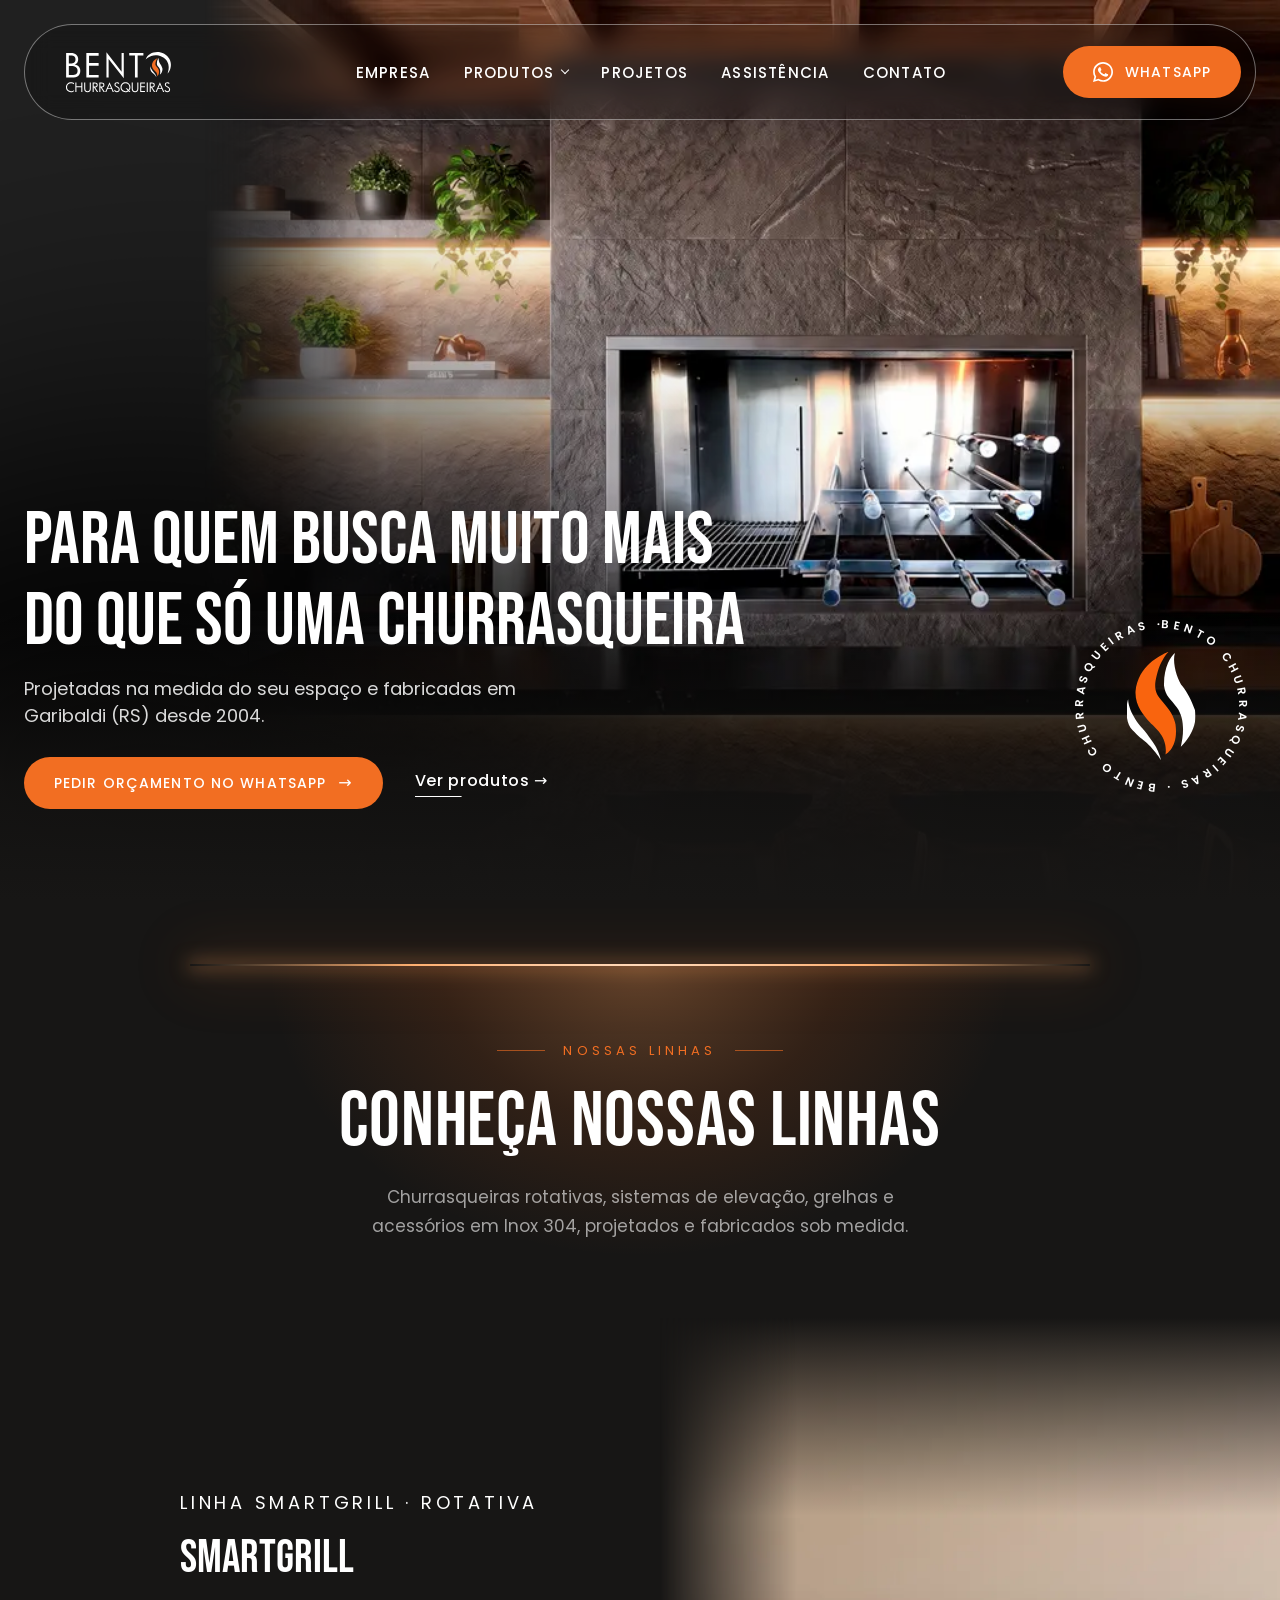
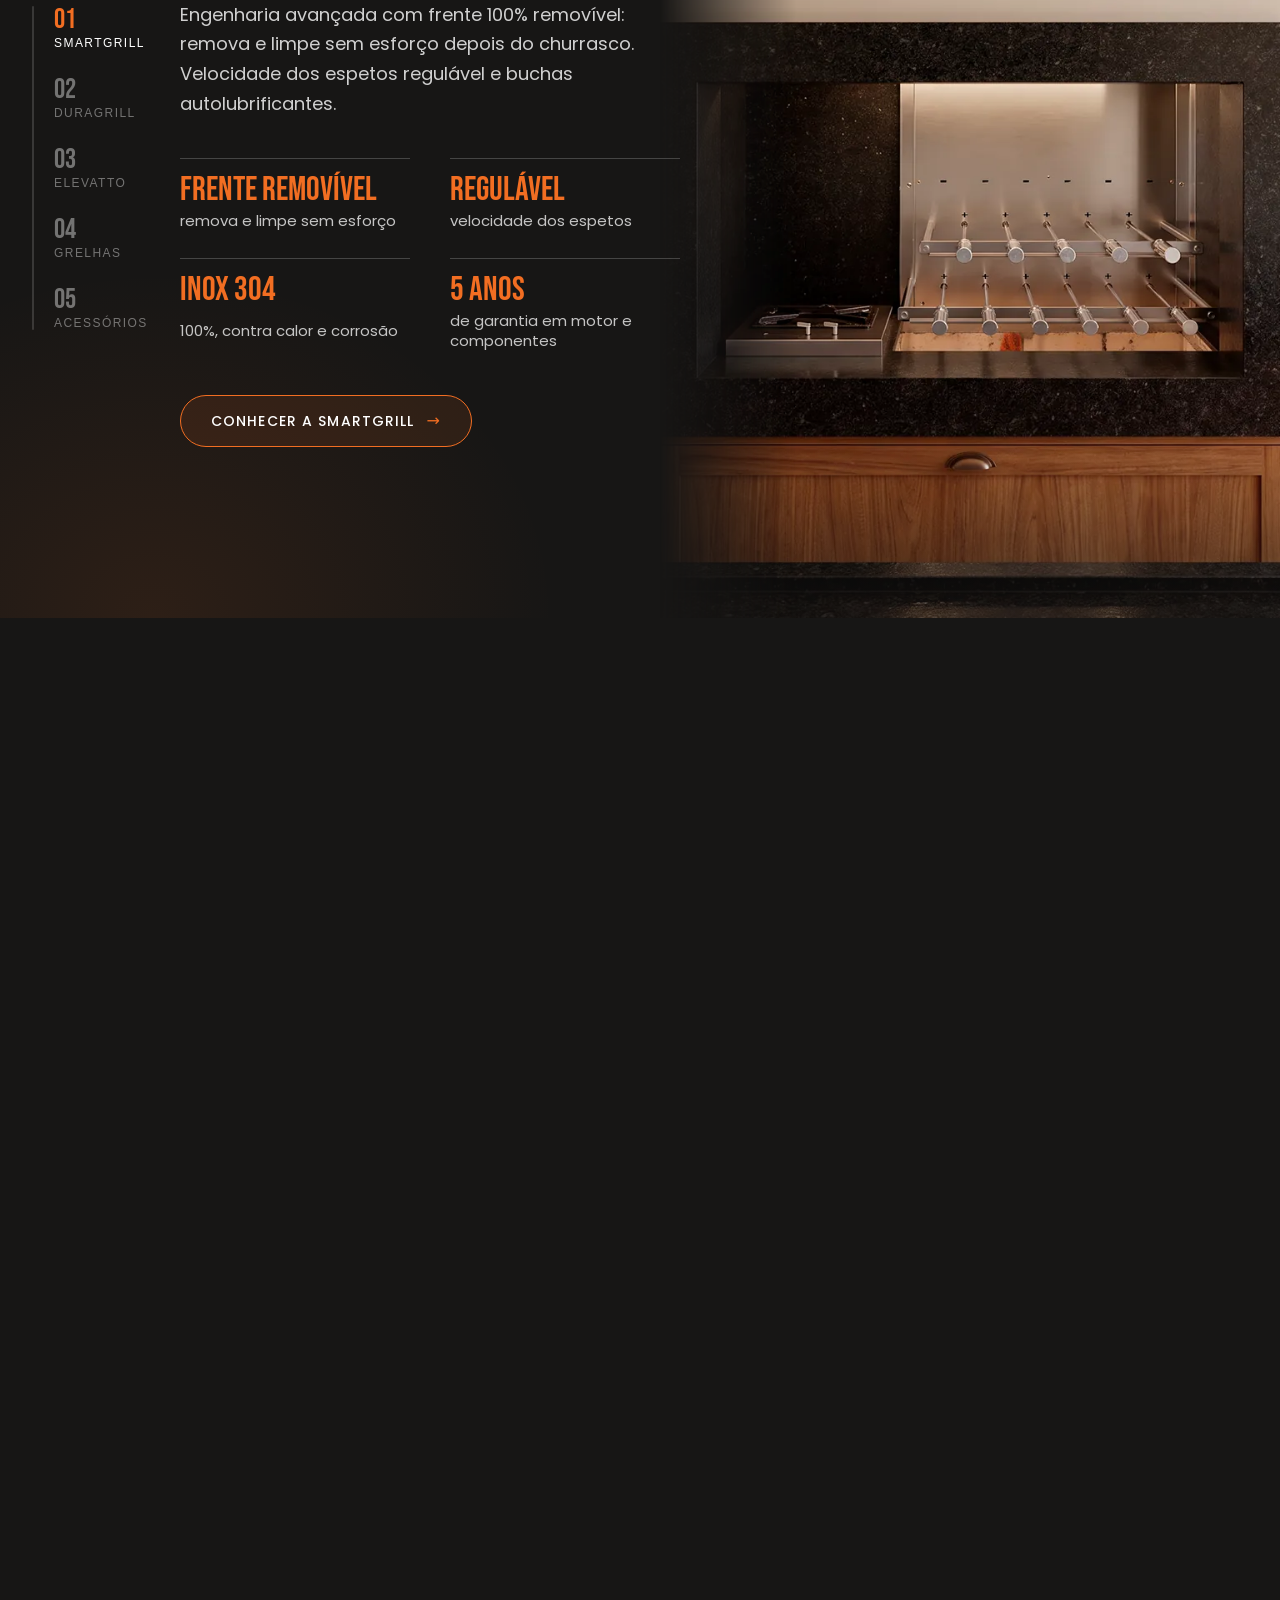
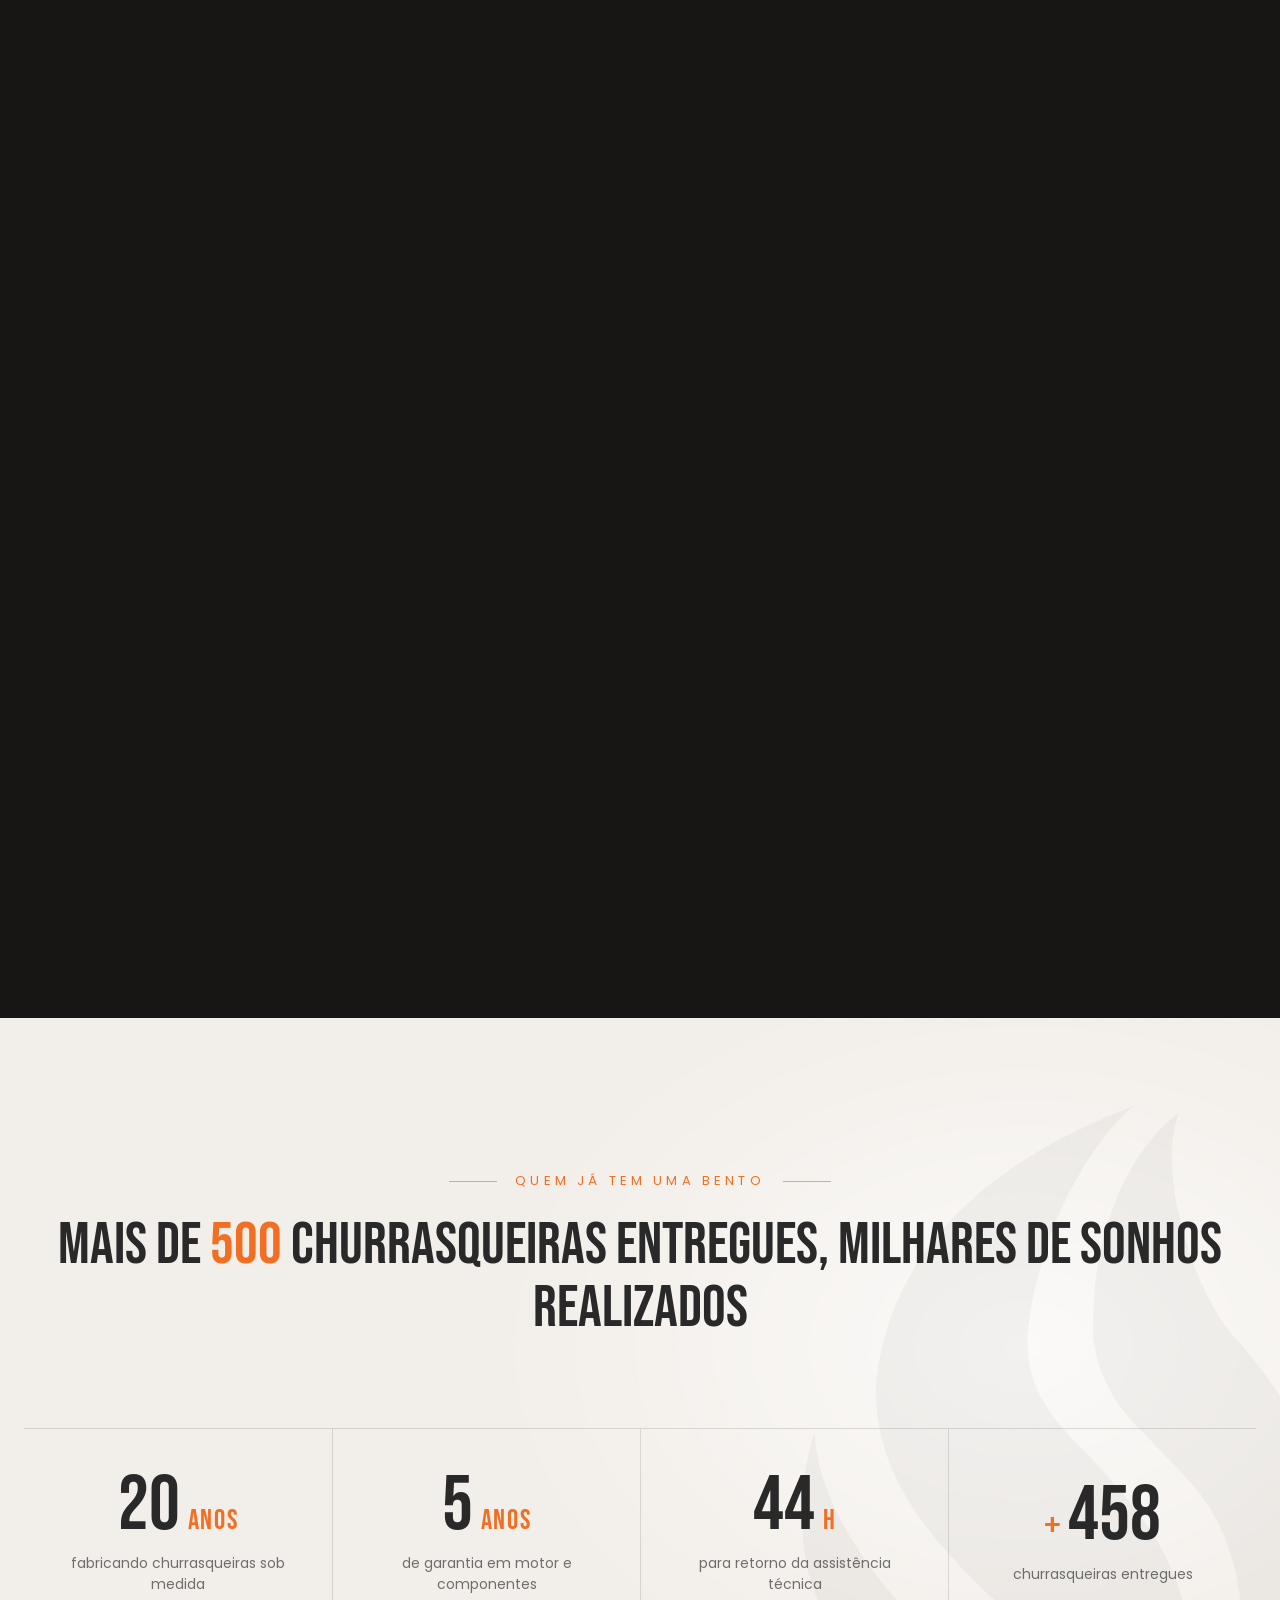
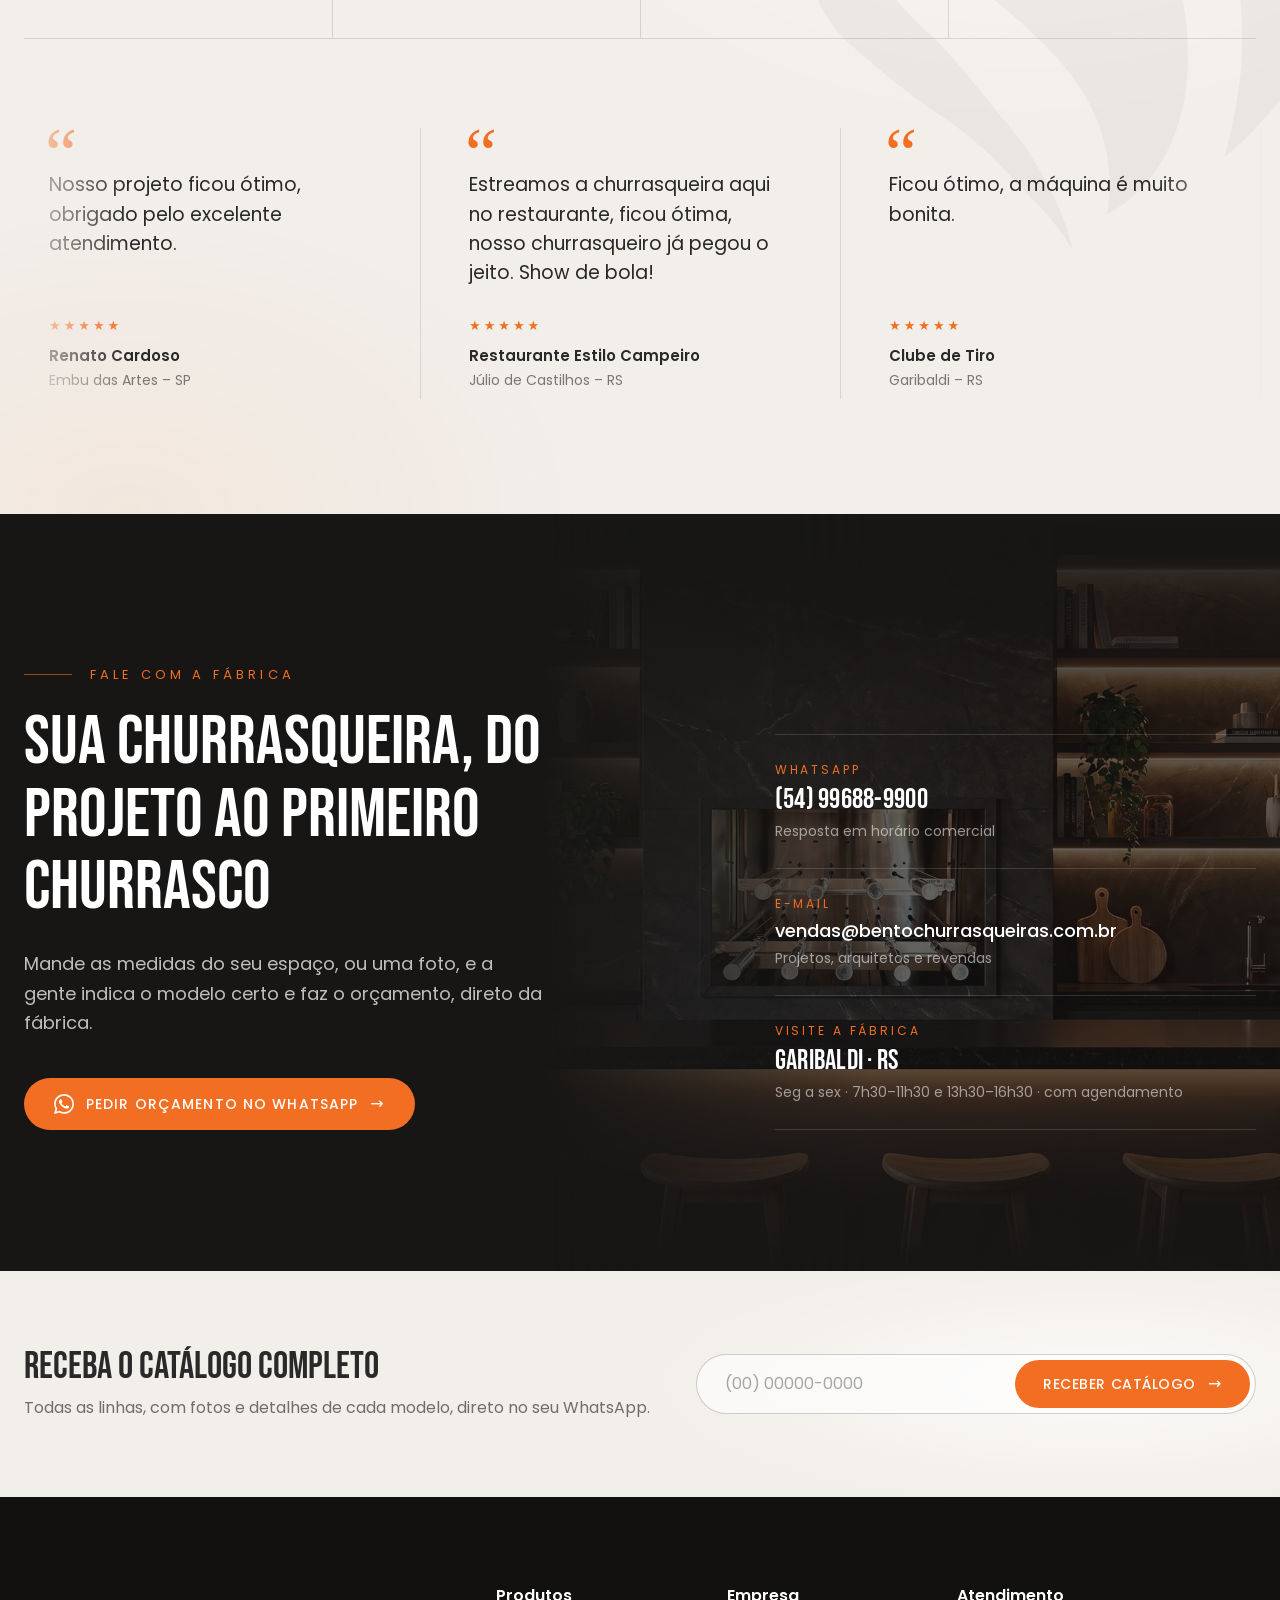
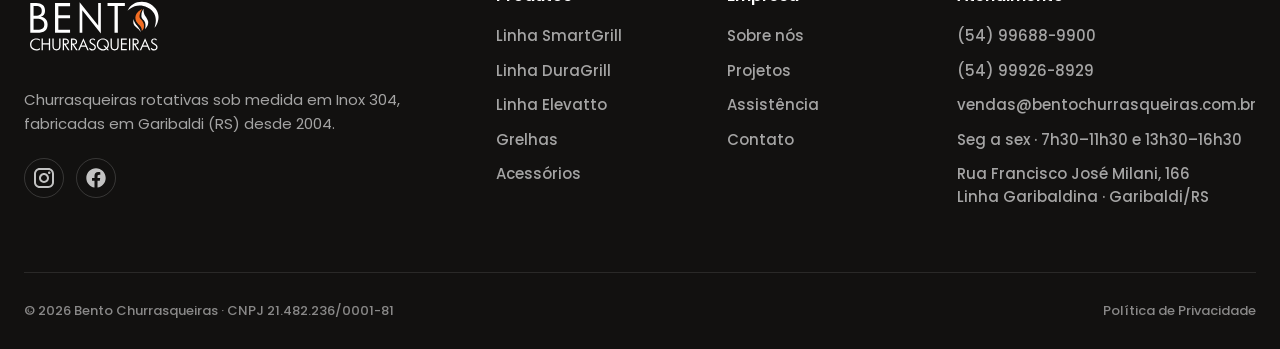
==== commit 78f9bf41: "Vitrine da Home volta às cenas centralizadas originais Desfaz o reenquadramento da vitrine e restaur" ====
--- a/index.html
+++ b/index.html
@@ -181,7 +181,7 @@
       </nav>
 
       <section class="linha" aria-labelledby="linha-smartgrill">
-        <div class="linha__cena" style="background-image: url('assets/img/smartgrill/hero-smartgrill.webp')" aria-hidden="true"></div>
+        <div class="linha__cena" style="background-image: url('assets/img/smartgrill/cena-smartgrill.webp')" aria-hidden="true"></div>
         <div class="container linha__grade">
           <div class="linha__texto">
             <p class="overline">Linha SmartGrill · Rotativa</p>
@@ -199,7 +199,7 @@
       </section>
 
       <section class="linha" aria-labelledby="linha-duragrill">
-        <div class="linha__cena" style="background-image: url('assets/img/duragrill/hero-duragrill.webp')" aria-hidden="true"></div>
+        <div class="linha__cena" style="background-image: url('assets/img/duragrill/cena-duragrill.webp')" aria-hidden="true"></div>
         <div class="container linha__grade">
           <div class="linha__texto">
             <p class="overline">Linha DuraGrill · Rotativa</p>
@@ -217,7 +217,7 @@
       </section>
 
       <section class="linha" aria-labelledby="linha-elevatto">
-        <div class="linha__cena" style="background-image: url('assets/img/elevatto/hero-elevatto.webp')" aria-hidden="true"></div>
+        <div class="linha__cena" style="background-image: url('assets/img/elevatto/cena-elevatto.webp')" aria-hidden="true"></div>
         <div class="container linha__grade">
           <div class="linha__texto">
             <p class="overline">Linha Elevatto · Novidade</p>
@@ -234,7 +234,7 @@
         </div>
       </section>
       <section class="linha" aria-labelledby="linha-grelha">
-        <div class="linha__cena" style="background-image: url('assets/img/grelhas/cena-grelhas.webp')" aria-hidden="true"></div>
+        <div class="linha__cena" style="background-image: url('assets/img/grelhas/cena-grelhas.webp'); background-position: right center" aria-hidden="true"></div>
         <div class="container linha__grade">
           <div class="linha__texto">
             <p class="overline">Grelhas · Elevação</p>
@@ -252,7 +252,7 @@
       </section>
 
       <section class="linha" aria-labelledby="linha-acessorios">
-        <div class="linha__cena" style="background-image: url('assets/img/acessorios/hero-acessorios.webp')" aria-hidden="true"></div>
+        <div class="linha__cena" style="background-image: url('assets/img/acessorios/cena-acessorios.webp')" aria-hidden="true"></div>
         <div class="container linha__grade">
           <div class="linha__texto">
             <p class="overline">Equipamentos e acessórios</p>
--- a/css/estilo.css
+++ b/css/estilo.css
@@ -647,7 +647,7 @@
 .linha__cena {
   position: absolute;
   inset: 0 0 0 auto;
-  background: 90% center / cover no-repeat; /* a imagem vem no style do HTML; a churrasqueira ocupa ~50–95% da largura da foto */
+  background: center / cover no-repeat; /* a imagem vem no style do HTML */
   scale: 1.12;
   transition: scale 2.2s cubic-bezier(.2, .7, .2, 1);
 }
@@ -803,7 +803,7 @@
     width: 100%;
     height: 62vw;
     min-height: 240px;
-    background-position: 72% 45%;
+    background-position: 50% 45%;
     -webkit-mask: linear-gradient(to bottom, #000 55%, transparent);
     mask: linear-gradient(to bottom, #000 55%, transparent);
   }
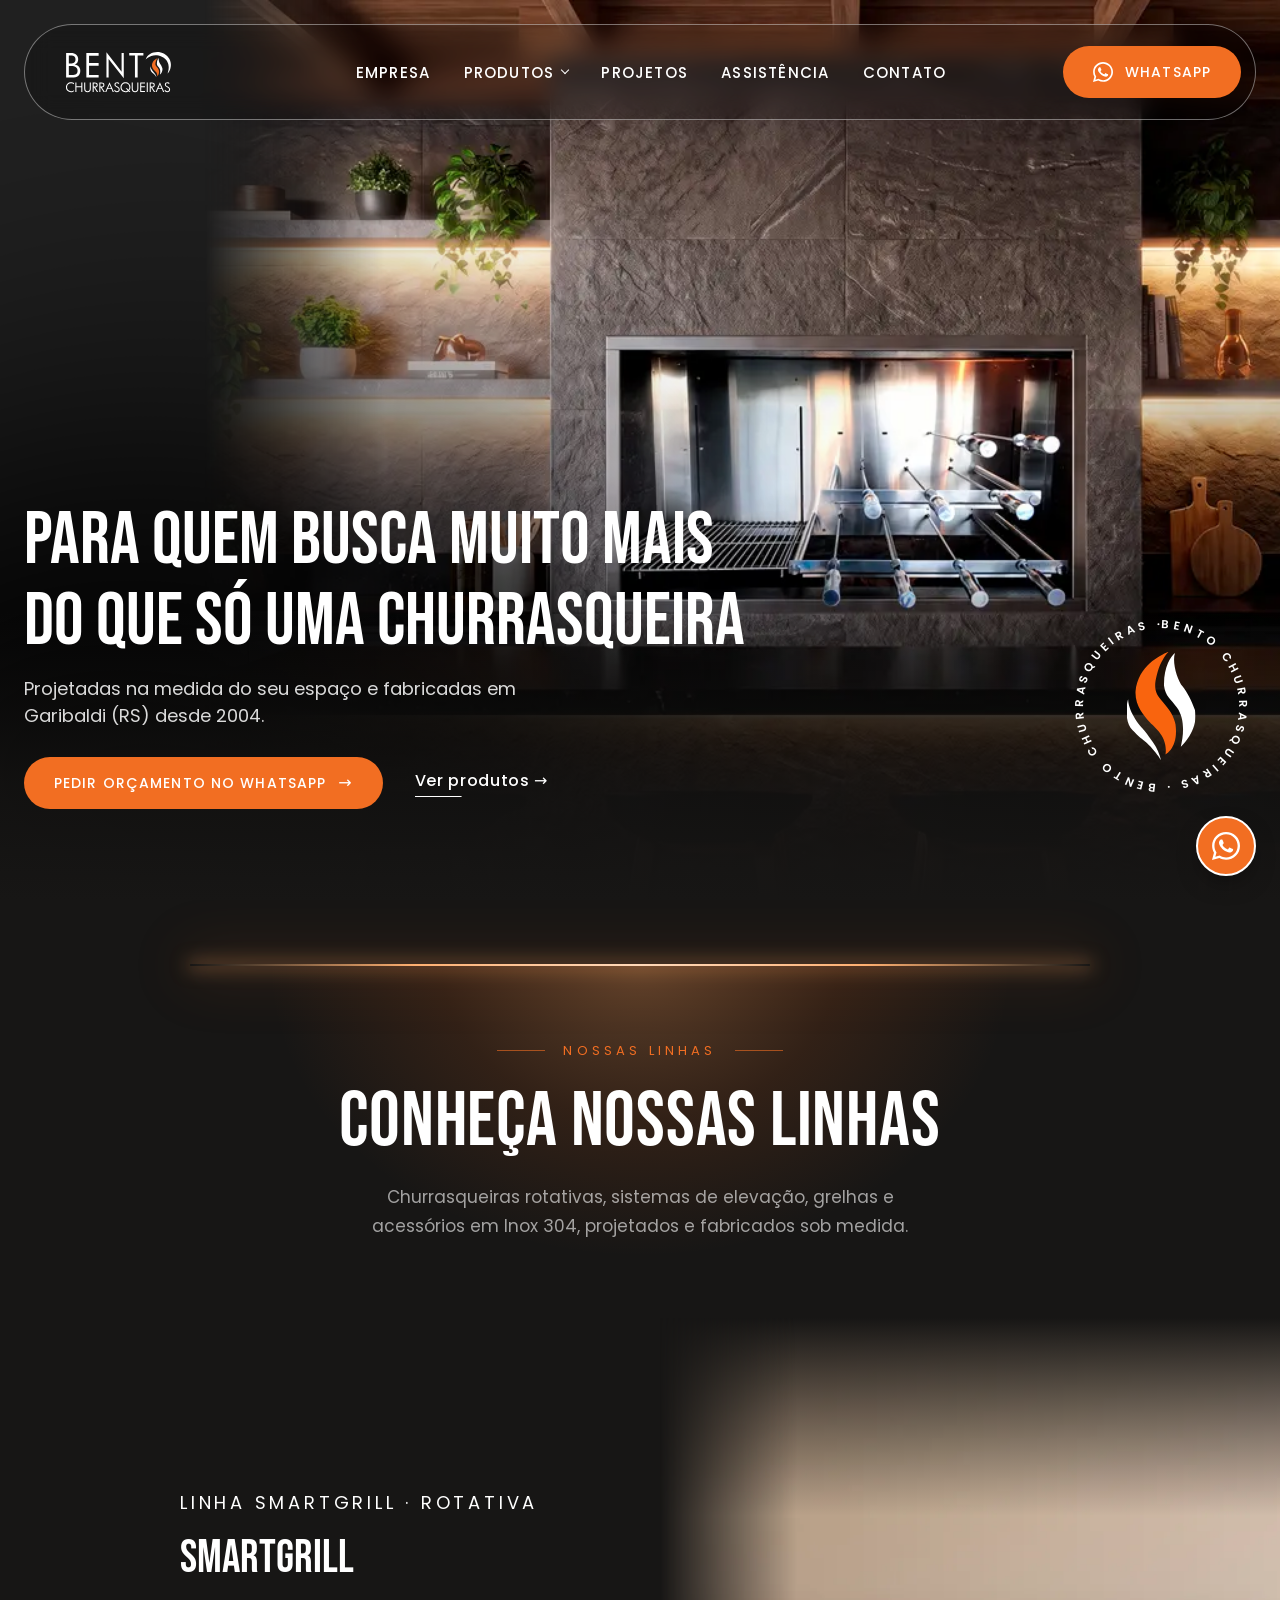
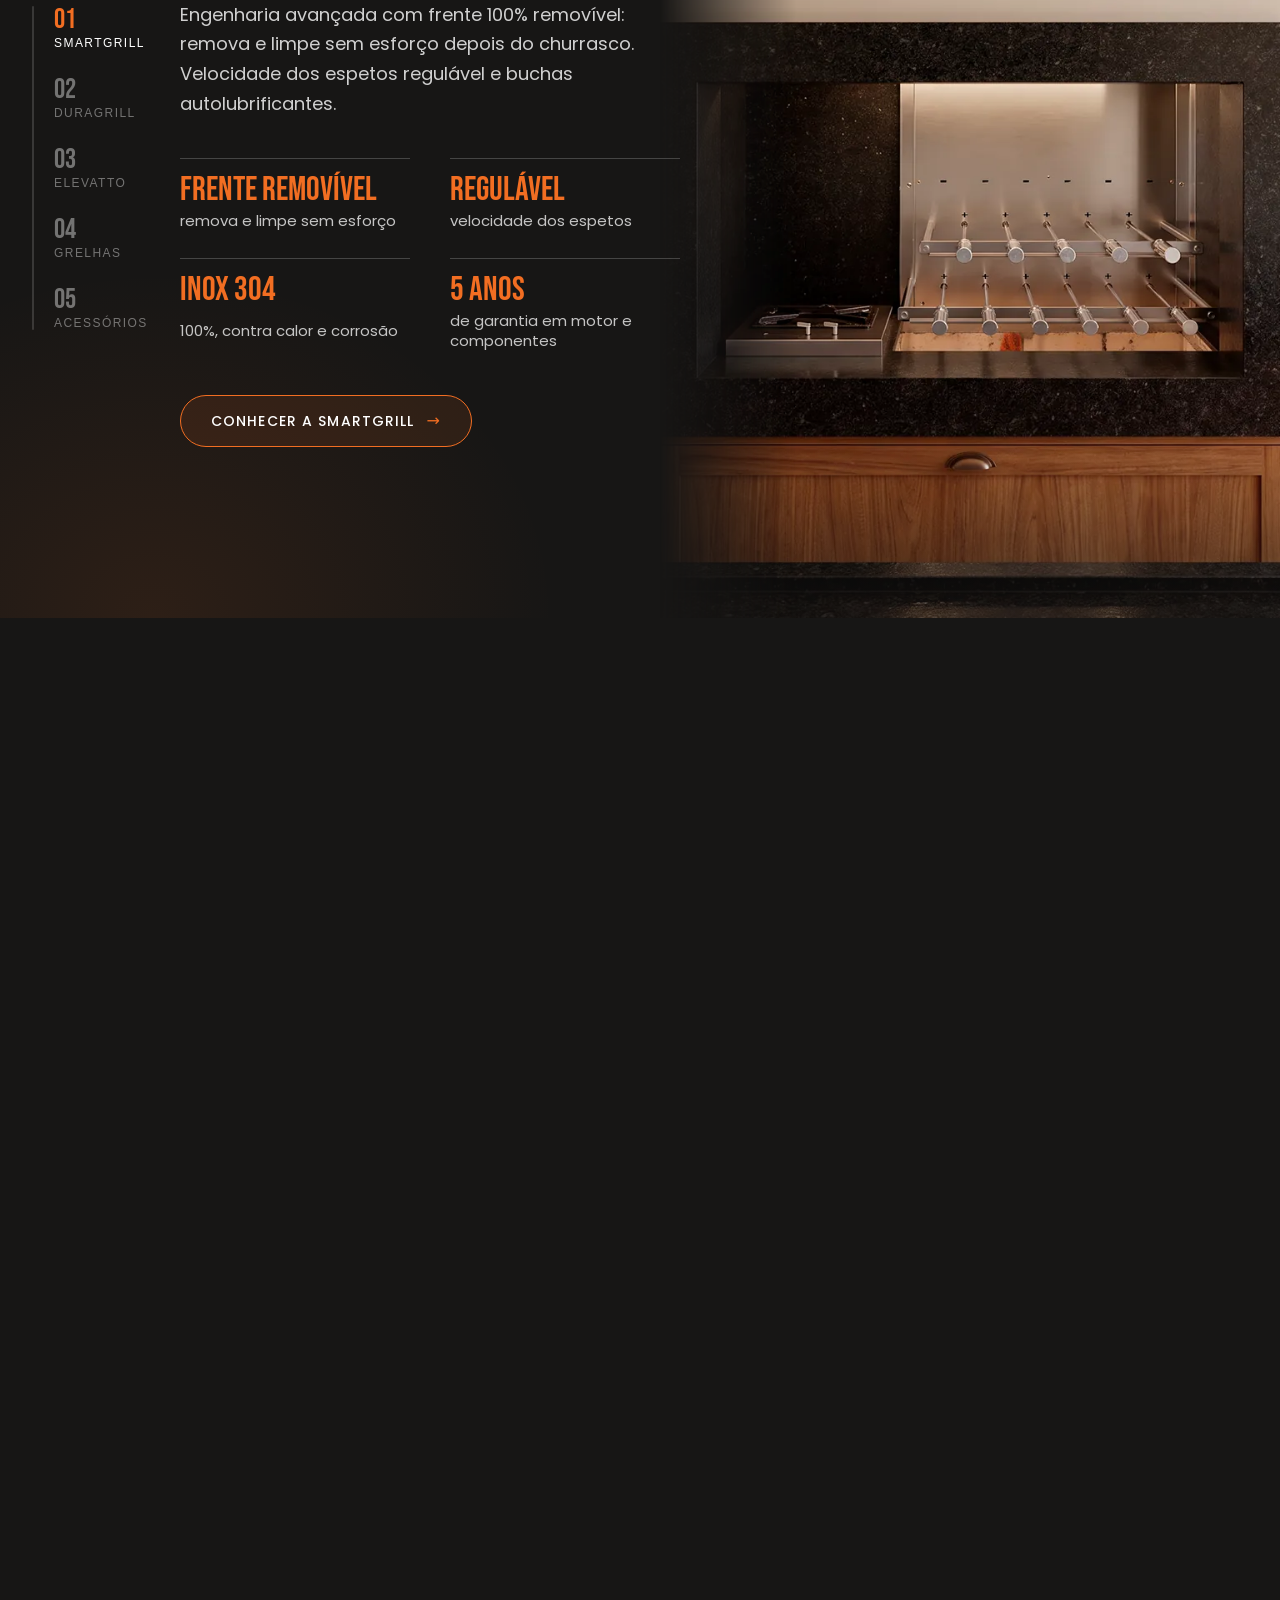
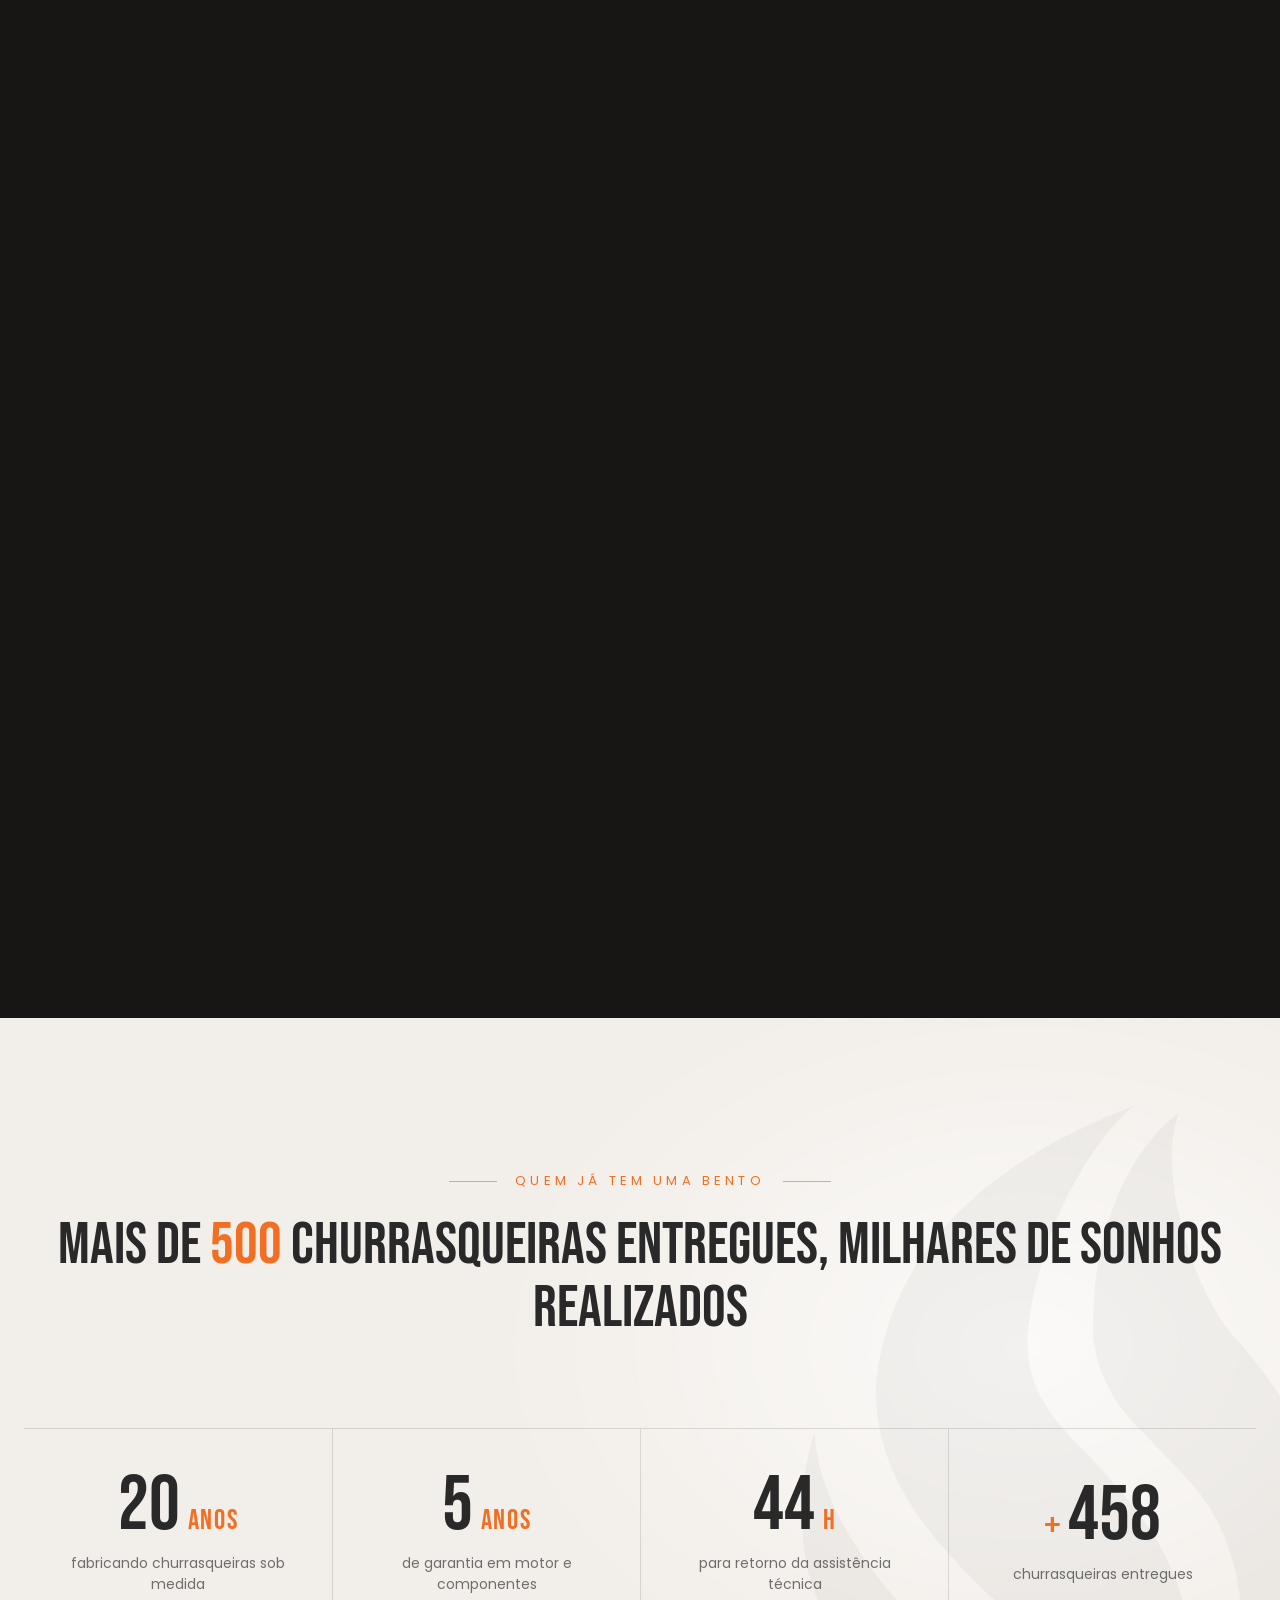
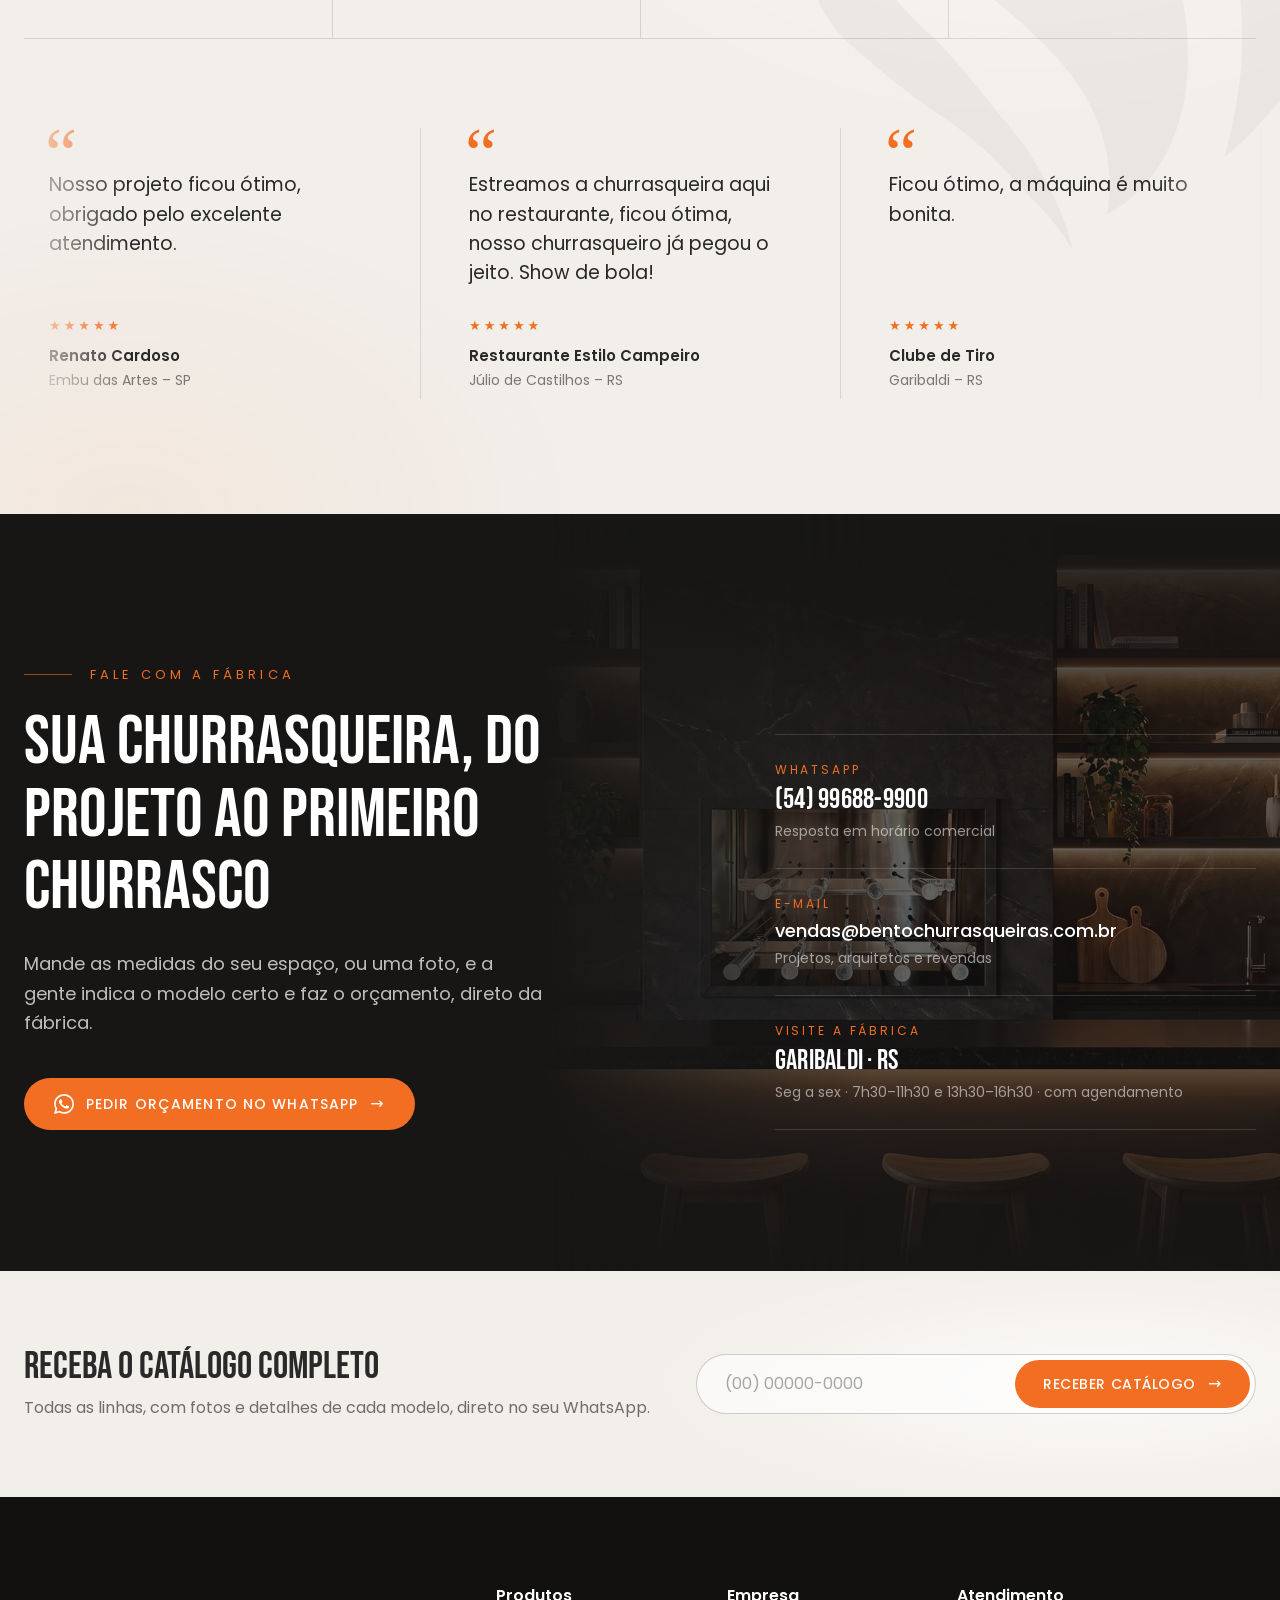
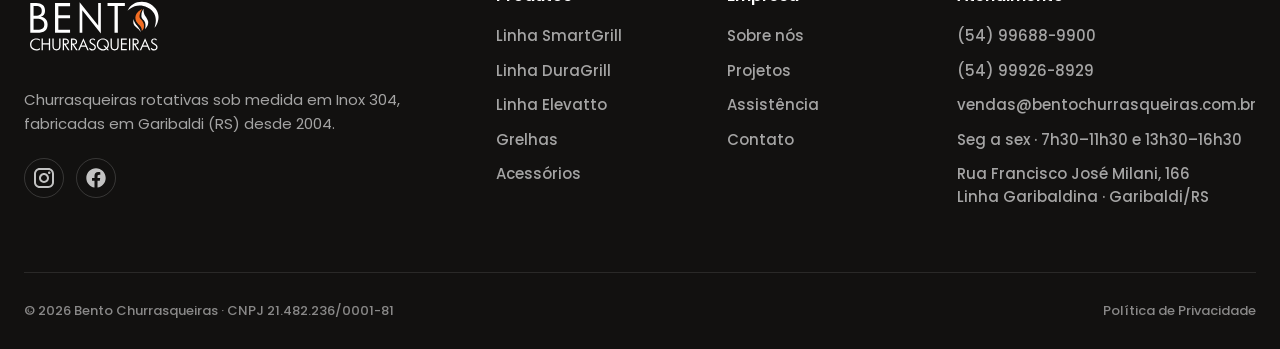
==== commit 63e4c410: "Selo "Modelo patenteado" da Elevatto com brilho animado Selo ao lado do título na abertura da página" ====
--- a/index.html
+++ b/index.html
@@ -11,7 +11,7 @@
   <link rel="preconnect" href="https://fonts.googleapis.com">
   <link rel="preconnect" href="https://fonts.gstatic.com" crossorigin>
   <link href="https://fonts.googleapis.com/css2?family=Bebas+Neue&family=Poppins:wght@400;500;600;700&display=swap" rel="stylesheet">
-  <link rel="stylesheet" href="css/estilo.css?v=1790624687">
+  <link rel="stylesheet" href="css/estilo.css?v=1790700002">
 
   <script type="application/ld+json">
   {
@@ -221,7 +221,14 @@
         <div class="container linha__grade">
           <div class="linha__texto">
             <p class="overline">Linha Elevatto · Novidade</p>
-            <h2 class="titulo" id="linha-elevatto" data-linhas>Elevatto</h2>
+            <div class="titulo-com-selo">
+              <h2 class="titulo" id="linha-elevatto" data-linhas>Elevatto</h2>
+              <span class="selo-patente" role="img" aria-label="Selo: modelo patenteado">
+                <img src="assets/img/elevatto/selo-patenteado.webp" alt="" width="640" height="640" loading="lazy">
+                <span class="selo-patente__brilho" aria-hidden="true"></span>
+                <i class="selo-patente__faisca" aria-hidden="true"></i><i class="selo-patente__faisca" aria-hidden="true"></i><i class="selo-patente__faisca" aria-hidden="true"></i>
+              </span>
+            </div>
             <p class="linha__descricao">Grelha e espetos sobem juntos, automaticamente. Comande por voz, app, botão ou controle, com rotação dos espetos constante e regulável.</p>
             <ul class="linha__specs" aria-label="Destaques">
             <li><strong>Por voz</strong><span>também por app, botão ou controle</span></li>
--- a/css/estilo.css
+++ b/css/estilo.css
@@ -1196,7 +1196,7 @@
   overflow: hidden;
   isolation: isolate;
   border-radius: 6px;
-  background: 72% center / cover no-repeat; /* fotos com a churrasqueira à direita */
+  background: center / cover no-repeat;
   color: var(--branco);
   text-decoration: none;
   transition: flex-grow .7s cubic-bezier(.2, .7, .2, 1);
@@ -1249,12 +1249,17 @@
 }
 .familia__cena {
   position: absolute;
-  inset: 0 0 auto;
+  inset: 0 0 auto auto;
   height: var(--cena-h);
+  /* a imagem vem no style do HTML: fotos 16:9 com a churrasqueira à direita, na metade da altura.
+     A cena tem a proporção da foto (sem zoom), presa à direita; o lado esquerdo se esfuma no escuro
+     e a churrasqueira fica ao lado do título */
+  width: calc(var(--cena-h) * 16 / 9);
+  max-width: 100%;
   z-index: -1;
-  background: right center / cover no-repeat; /* a imagem vem no style do HTML; churrasqueira à direita */
-  -webkit-mask: linear-gradient(to bottom, #000 45%, transparent);
-  mask: linear-gradient(to bottom, #000 45%, transparent);
+  background: right 35% / cover no-repeat;
+  -webkit-mask: linear-gradient(to bottom, #000 60%, transparent);
+  mask: linear-gradient(to bottom, #000 60%, transparent);
 }
 .familia__cena::after {
   content: "";
@@ -1262,19 +1267,20 @@
   inset: 0;
   background:
     linear-gradient(to bottom, var(--escuro), rgba(23, 22, 21, 0) 25%),
-    linear-gradient(to right, rgba(23, 22, 21, .75), rgba(23, 22, 21, 0) 55%);
+    linear-gradient(to right, var(--escuro), rgba(23, 22, 21, .75) 22%, rgba(23, 22, 21, 0) 48%);
 }
 .pg-abertura + .familia .familia__cena {
-  -webkit-mask: linear-gradient(to bottom, transparent, #000 30%, #000 45%, transparent);
-  mask: linear-gradient(to bottom, transparent, #000 30%, #000 45%, transparent);
+  -webkit-mask: linear-gradient(to bottom, transparent, #000 30%, #000 60%, transparent);
+  mask: linear-gradient(to bottom, transparent, #000 30%, #000 60%, transparent);
 }
 /* primeiro capítulo depois das faixas: a cena nasce mais devagar do escuro, para não colar nas imagens de cima */
 .pg-abertura + .familia .familia__cena::after {
   background:
     linear-gradient(to bottom, var(--escuro) 8%, rgba(23, 22, 21, 0) 50%),
-    linear-gradient(to right, rgba(23, 22, 21, .75), rgba(23, 22, 21, 0) 55%);
-}
-.familia__cabeca { padding-top: calc(var(--cena-h) - 230px); max-width: none; }
+    linear-gradient(to right, var(--escuro), rgba(23, 22, 21, .75) 22%, rgba(23, 22, 21, 0) 48%);
+}
+/* desktop: o bloco de texto fica centrado na altura da churrasqueira, ao lado dela */
+.familia__cabeca { padding-top: calc(var(--cena-h) * .5 - 190px); max-width: none; }
 .familia__over { display: flex; align-items: center; gap: 16px; color: var(--branco); opacity: .8; letter-spacing: .28em; }
 .familia__num { font-family: var(--fonte-titulo); font-size: 22px; letter-spacing: 0; color: var(--laranja); }
 .familia__titulo {
@@ -2362,3 +2368,99 @@
   .js .historia__marcos[data-revelar]:not(.revelado)::before { scale: 1 1; }
 }
 
+
+/* ==========================================================================
+   Selo "Modelo patenteado" (Elevatto): brilho metálico que varre o selo,
+   faíscas e halo dourado. Reutilizável: .selo-patente ao lado de um título.
+   ========================================================================== */
+.titulo-com-selo { display: flex; align-items: center; gap: clamp(18px, 2.4vw, 40px); }
+.titulo-com-selo > :first-child { margin-top: 0; }
+.linha-hero .titulo-com-selo { margin-top: 22px; }
+.linha .titulo-com-selo { margin-top: 20px; }
+
+.selo-patente {
+  --tam: clamp(104px, 10.5vw, 168px);
+  position: relative;
+  flex: none;
+  width: var(--tam);
+  aspect-ratio: 1;
+  rotate: -8deg;
+  filter: drop-shadow(0 14px 22px rgba(0, 0, 0, .45)) drop-shadow(0 0 18px rgba(232, 176, 34, .22));
+  animation: selo-carimbo .9s cubic-bezier(.2, 1.35, .35, 1) .55s both, selo-halo 4.8s ease-in-out 1.6s infinite;
+}
+.selo-patente img { display: block; width: 100%; height: 100%; }
+
+/* faixa de luz diagonal recortada no formato do selo */
+.selo-patente__brilho {
+  position: absolute;
+  inset: 0;
+  -webkit-mask: url("../assets/img/elevatto/selo-patenteado.webp") center / contain no-repeat;
+          mask: url("../assets/img/elevatto/selo-patenteado.webp") center / contain no-repeat;
+  background: linear-gradient(115deg,
+    transparent 40%,
+    rgba(255, 246, 210, .35) 46%,
+    rgba(255, 255, 255, .85) 50%,
+    rgba(255, 246, 210, .35) 54%,
+    transparent 60%) no-repeat;
+  background-size: 250% 250%;
+  background-position: 120% 120%;
+  mix-blend-mode: screen;
+  animation: selo-varre 4.8s cubic-bezier(.45, .05, .25, 1) 1.5s infinite;
+}
+/* segunda passada, mais fina e forte, para o reflexo "estourar" */
+.selo-patente__brilho::after {
+  content: "";
+  position: absolute;
+  inset: 0;
+  background: inherit;
+  background-size: 250% 250%;
+  background-image: linear-gradient(115deg, transparent 47%, rgba(255, 255, 255, .9) 50%, transparent 53%);
+  animation: inherit;
+}
+
+/* faíscas: estrelas de 4 pontas que acendem quando a luz passa */
+.selo-patente__faisca {
+  position: absolute;
+  top: 14%; left: 14%;
+  width: 22%;
+  aspect-ratio: 1;
+  background: radial-gradient(circle, #fff 0 6%, rgba(255, 240, 190, .9) 12%, rgba(255, 220, 120, 0) 45%);
+  clip-path: polygon(50% 0, 56% 44%, 100% 50%, 56% 56%, 50% 100%, 44% 56%, 0 50%, 44% 44%);
+  opacity: 0;
+  scale: 0;
+  pointer-events: none;
+  animation: selo-faisca 4.8s ease-out 1.5s infinite;
+}
+.selo-patente__faisca:nth-of-type(2) { top: 4%; left: 62%; animation-delay: 2.35s; }
+.selo-patente__faisca:nth-of-type(3) { top: 66%; left: 8%; width: 15%; animation-delay: 2.7s; }
+
+.selo-patente:hover .selo-patente__brilho,
+.selo-patente:hover .selo-patente__brilho::after { animation-duration: 1.6s; }
+
+@keyframes selo-carimbo {
+  from { opacity: 0; scale: 1.6; rotate: -24deg; }
+  to   { opacity: 1; scale: 1;   rotate: -8deg; }
+}
+@keyframes selo-varre {
+  0%        { background-position: 120% 120%; }
+  38%, 100% { background-position: -20% -20%; }
+}
+@keyframes selo-faisca {
+  0%, 100% { opacity: 0; scale: 0; rotate: 0deg; }
+  6%       { opacity: 1; scale: 1; rotate: 45deg; }
+  16%      { opacity: 0; scale: .2; rotate: 90deg; }
+}
+@keyframes selo-halo {
+  0%, 100% { filter: drop-shadow(0 14px 22px rgba(0, 0, 0, .45)) drop-shadow(0 0 18px rgba(232, 176, 34, .22)); }
+  12%      { filter: drop-shadow(0 14px 22px rgba(0, 0, 0, .45)) drop-shadow(0 0 34px rgba(245, 195, 60, .5)); }
+  40%      { filter: drop-shadow(0 14px 22px rgba(0, 0, 0, .45)) drop-shadow(0 0 18px rgba(232, 176, 34, .22)); }
+}
+
+.linha .selo-patente { --tam: clamp(84px, 6.5vw, 112px); }
+@media (max-width: 760px) {
+  .selo-patente { --tam: 92px; }
+  .linha .selo-patente { --tam: 76px; }
+}
+@media (prefers-reduced-motion: reduce) {
+  .selo-patente, .selo-patente__brilho, .selo-patente__brilho::after, .selo-patente__faisca { animation: none; }
+}
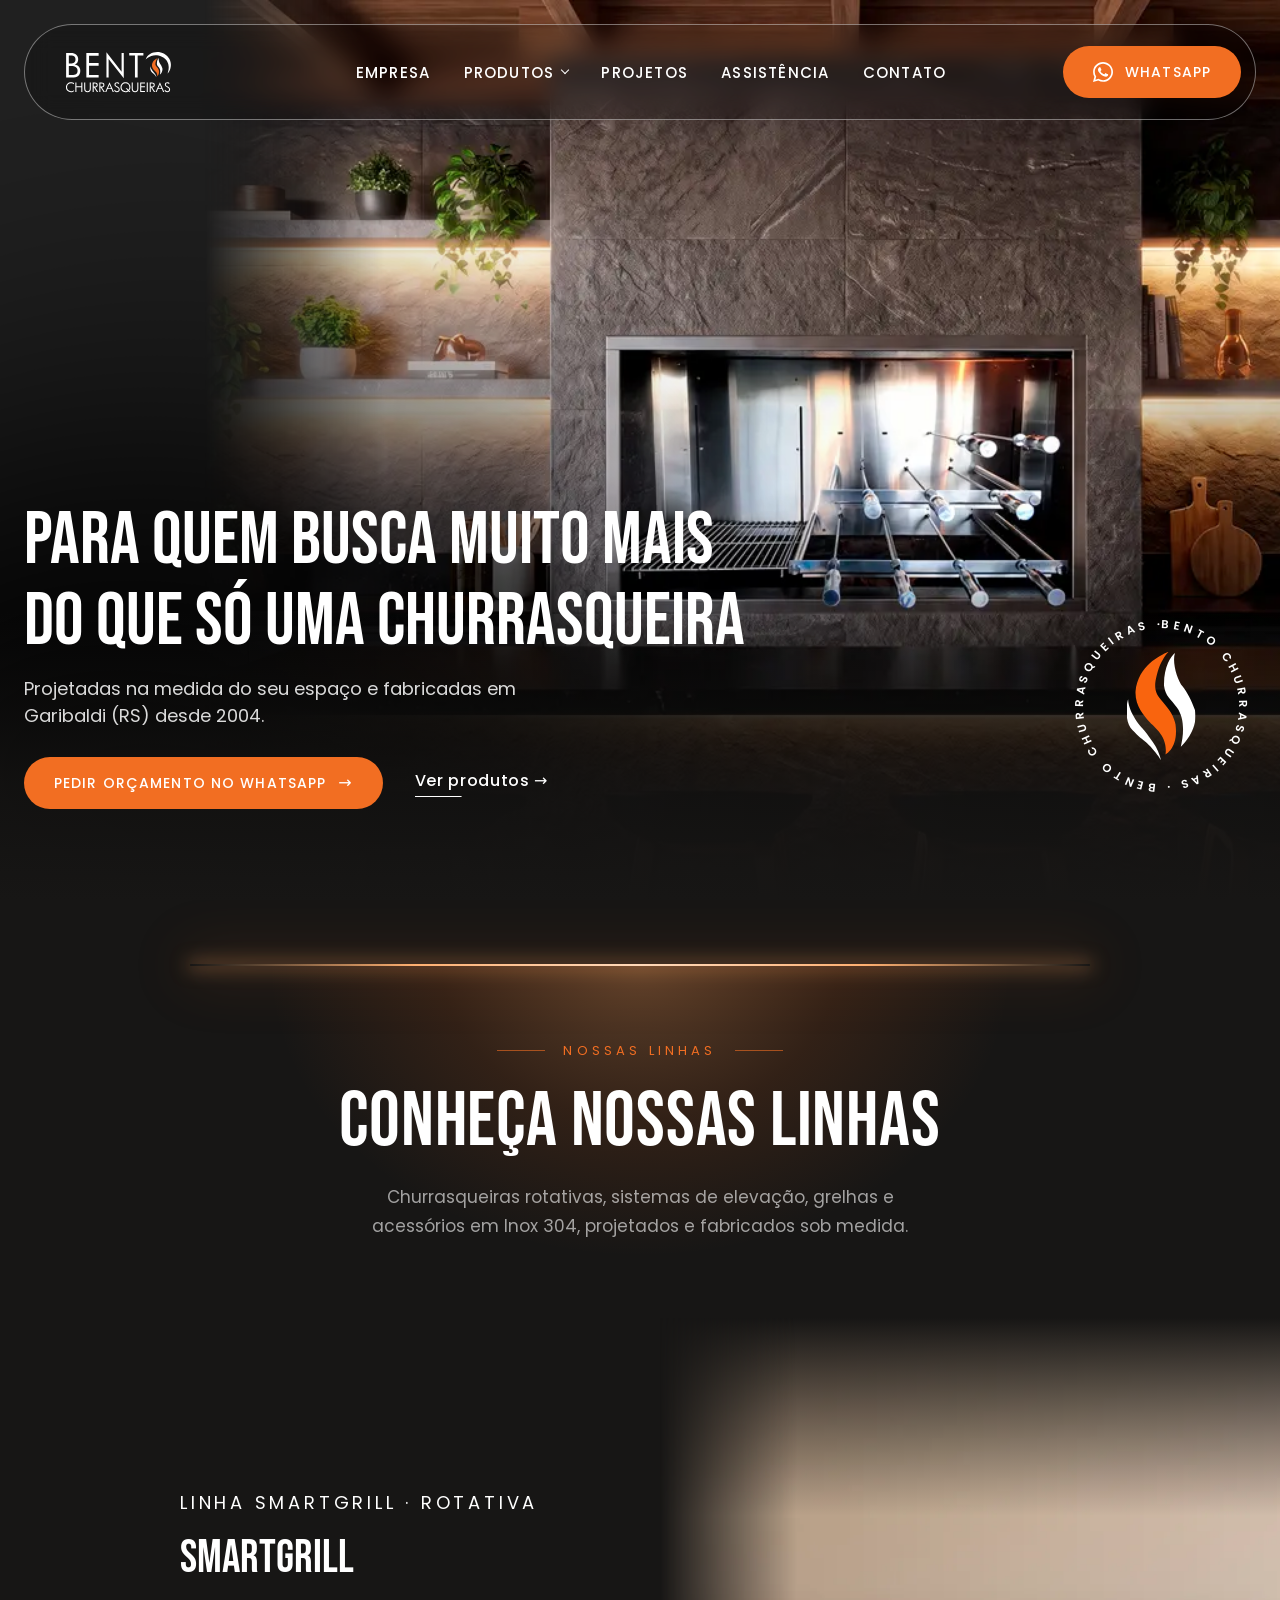
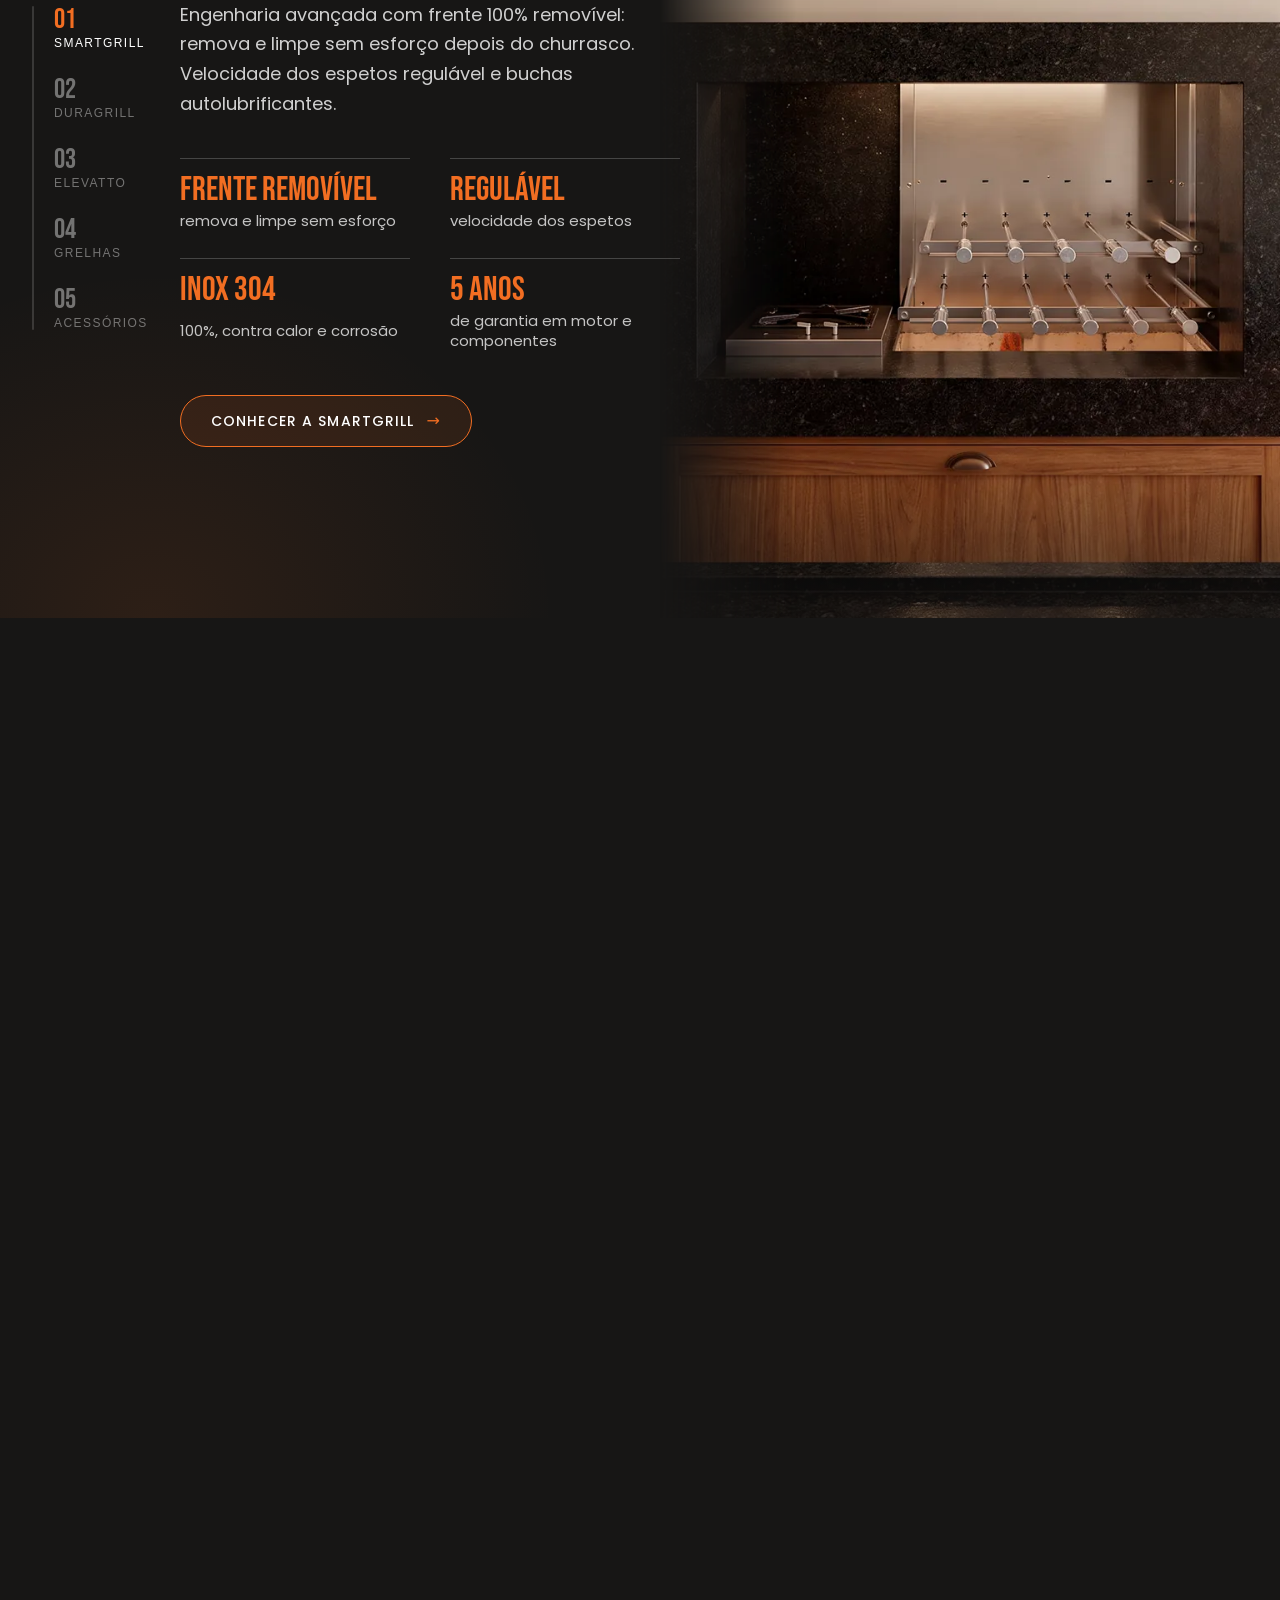
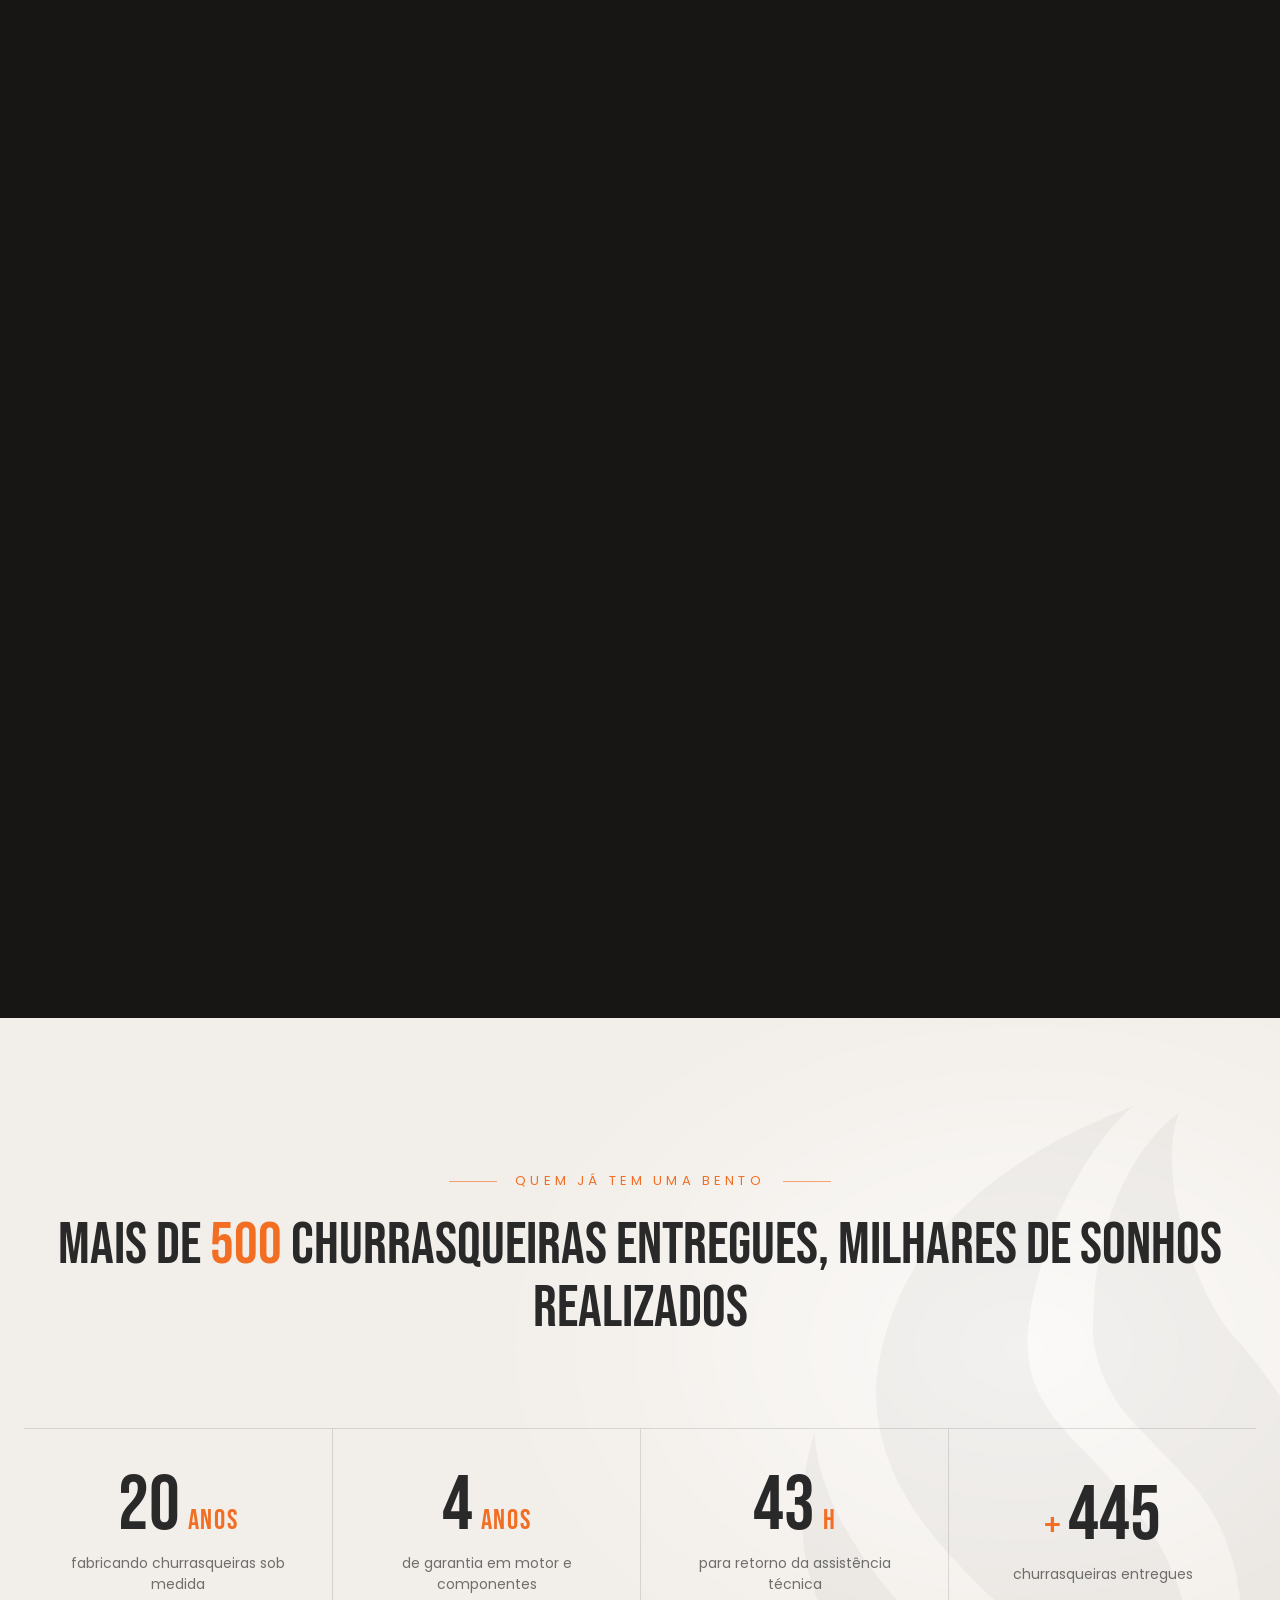
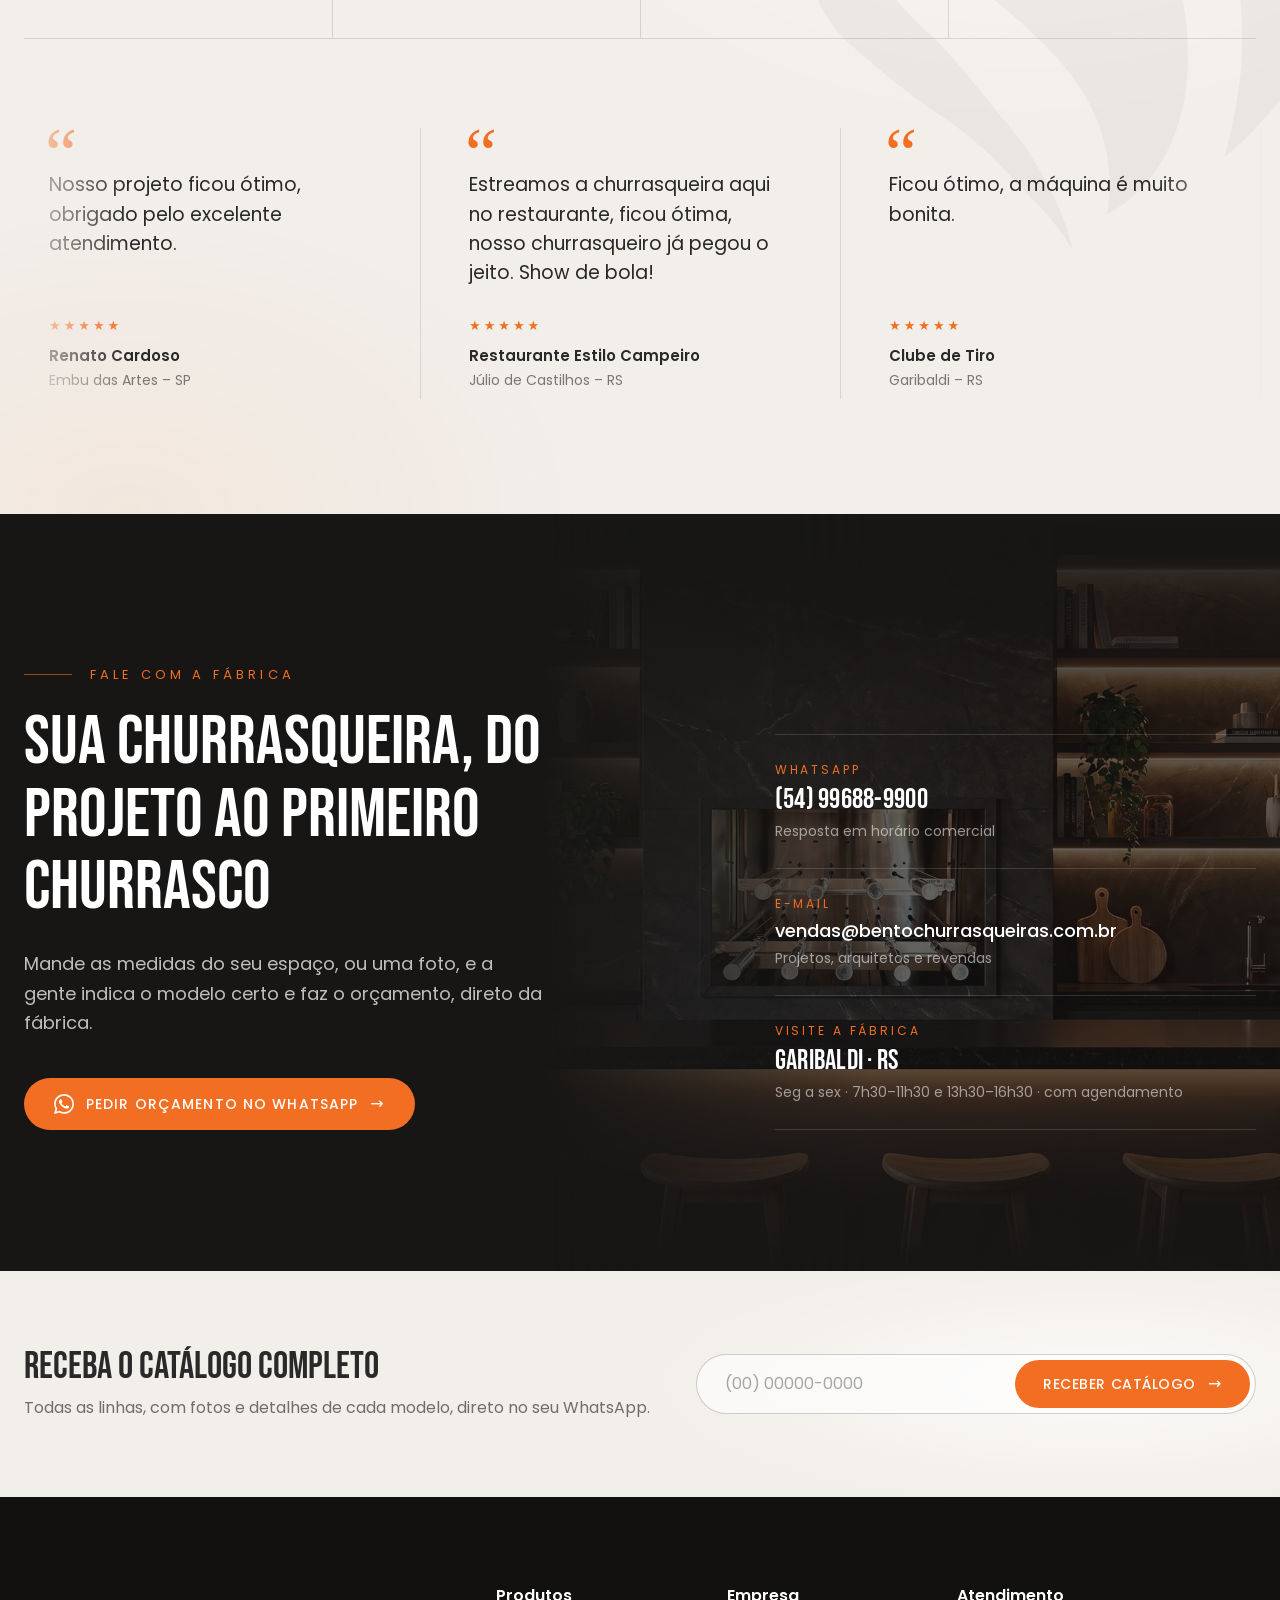
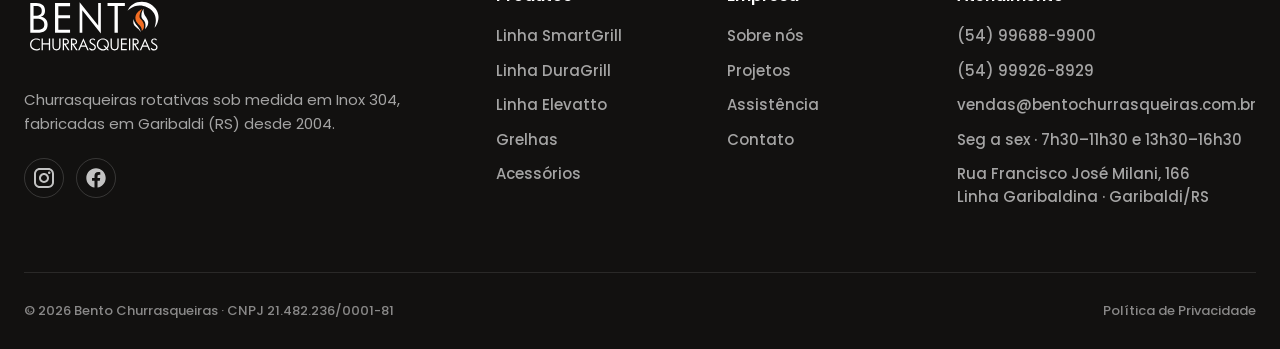
==== commit 2f4613f8: "Selo patenteado da Elevatto no canto inferior direito da churrasqueira Na abertura da página da Elev" ====
--- a/index.html
+++ b/index.html
@@ -11,7 +11,7 @@
   <link rel="preconnect" href="https://fonts.googleapis.com">
   <link rel="preconnect" href="https://fonts.gstatic.com" crossorigin>
   <link href="https://fonts.googleapis.com/css2?family=Bebas+Neue&family=Poppins:wght@400;500;600;700&display=swap" rel="stylesheet">
-  <link rel="stylesheet" href="css/estilo.css?v=1790700002">
+  <link rel="stylesheet" href="css/estilo.css?v=1790700003">
 
   <script type="application/ld+json">
   {
@@ -217,18 +217,17 @@
       </section>
 
       <section class="linha" aria-labelledby="linha-elevatto">
-        <div class="linha__cena" style="background-image: url('assets/img/elevatto/cena-elevatto.webp')" aria-hidden="true"></div>
+        <div class="linha__cena" style="background-image: url('assets/img/elevatto/cena-elevatto.webp')">
+          <span class="selo-patente selo-patente--foto" data-ancora="0.683 0.655" data-foto="1920 1080" role="img" aria-label="Selo: modelo patenteado">
+            <img src="assets/img/elevatto/selo-patenteado.webp" alt="" width="640" height="640" loading="lazy">
+            <span class="selo-patente__brilho" aria-hidden="true"></span>
+            <i class="selo-patente__faisca" aria-hidden="true"></i><i class="selo-patente__faisca" aria-hidden="true"></i><i class="selo-patente__faisca" aria-hidden="true"></i>
+          </span>
+        </div>
         <div class="container linha__grade">
           <div class="linha__texto">
             <p class="overline">Linha Elevatto · Novidade</p>
-            <div class="titulo-com-selo">
-              <h2 class="titulo" id="linha-elevatto" data-linhas>Elevatto</h2>
-              <span class="selo-patente" role="img" aria-label="Selo: modelo patenteado">
-                <img src="assets/img/elevatto/selo-patenteado.webp" alt="" width="640" height="640" loading="lazy">
-                <span class="selo-patente__brilho" aria-hidden="true"></span>
-                <i class="selo-patente__faisca" aria-hidden="true"></i><i class="selo-patente__faisca" aria-hidden="true"></i><i class="selo-patente__faisca" aria-hidden="true"></i>
-              </span>
-            </div>
+            <h2 class="titulo" id="linha-elevatto" data-linhas>Elevatto</h2>
             <p class="linha__descricao">Grelha e espetos sobem juntos, automaticamente. Comande por voz, app, botão ou controle, com rotação dos espetos constante e regulável.</p>
             <ul class="linha__specs" aria-label="Destaques">
             <li><strong>Por voz</strong><span>também por app, botão ou controle</span></li>
@@ -475,6 +474,6 @@
   </a>
 
   <script src="js/lenis.min.js?v=1.3.26" defer></script>
-  <script src="js/main.js?v=1790624687" defer></script>
+  <script src="js/main.js?v=1790700003" defer></script>
 </body>
 </html>
--- a/css/estilo.css
+++ b/css/estilo.css
@@ -2376,7 +2376,6 @@
 .titulo-com-selo { display: flex; align-items: center; gap: clamp(18px, 2.4vw, 40px); }
 .titulo-com-selo > :first-child { margin-top: 0; }
 .linha-hero .titulo-com-selo { margin-top: 22px; }
-.linha .titulo-com-selo { margin-top: 20px; }
 
 .selo-patente {
   --tam: clamp(104px, 10.5vw, 168px);
@@ -2456,10 +2455,22 @@
   40%      { filter: drop-shadow(0 14px 22px rgba(0, 0, 0, .45)) drop-shadow(0 0 18px rgba(232, 176, 34, .22)); }
 }
 
-.linha .selo-patente { --tam: clamp(84px, 6.5vw, 112px); }
+/* na foto: centro do selo no ponto data-ancora (o JS calcula left/top conforme o "cover" da foto) */
+.selo-patente--foto {
+  --tam: clamp(120px, 9.5vw, 184px);
+  position: absolute;
+  z-index: 1;
+  translate: -50% -50%;
+}
+.selo-patente--foto:not([style*="left"]) { visibility: hidden; }
+.linha .selo-patente--foto { --tam: clamp(96px, 7.5vw, 140px); }
+/* home: o carimbo só acontece quando a Elevatto entra na vitrine */
+.linha:not(.ativa) .selo-patente { animation: none; opacity: 0; }
+@media (max-width: 900px) {
+  .linha .selo-patente--foto { --tam: clamp(64px, 17vw, 110px); }
+}
 @media (max-width: 760px) {
   .selo-patente { --tam: 92px; }
-  .linha .selo-patente { --tam: 76px; }
 }
 @media (prefers-reduced-motion: reduce) {
   .selo-patente, .selo-patente__brilho, .selo-patente__brilho::after, .selo-patente__faisca { animation: none; }
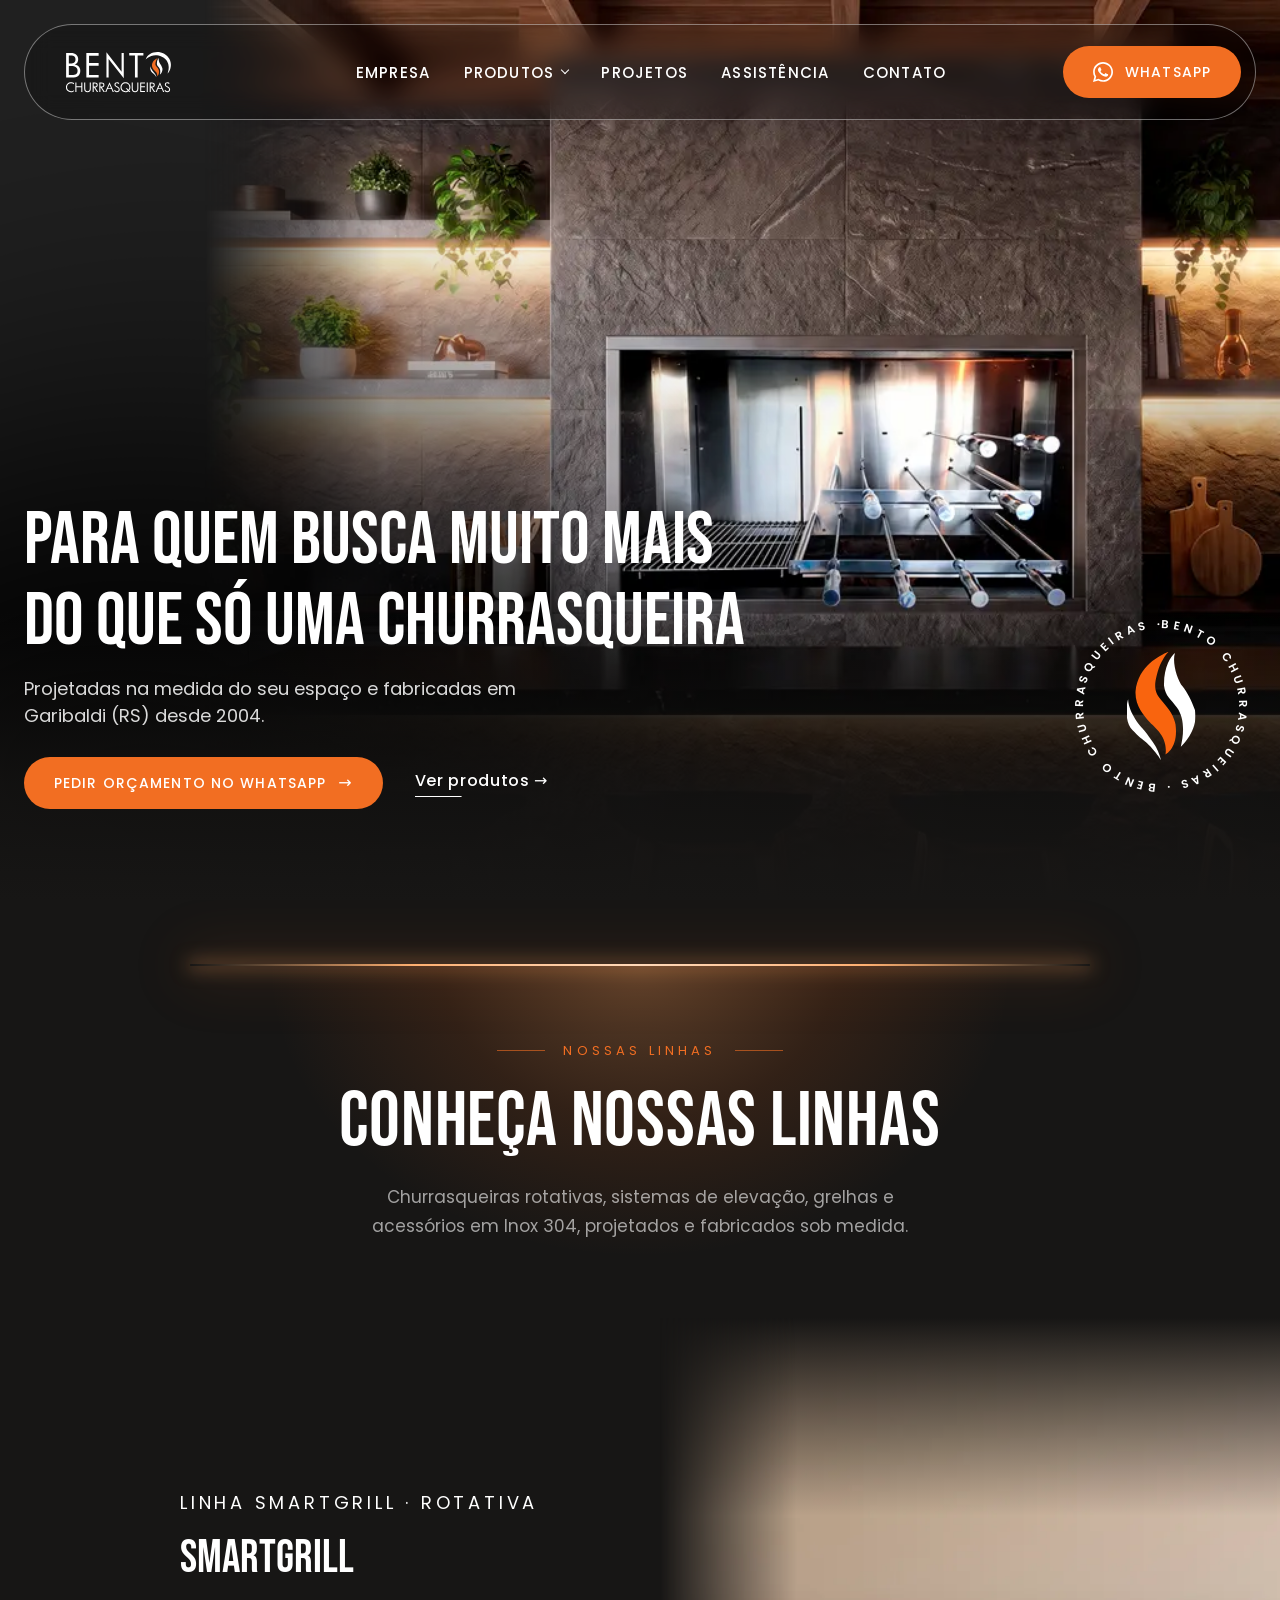
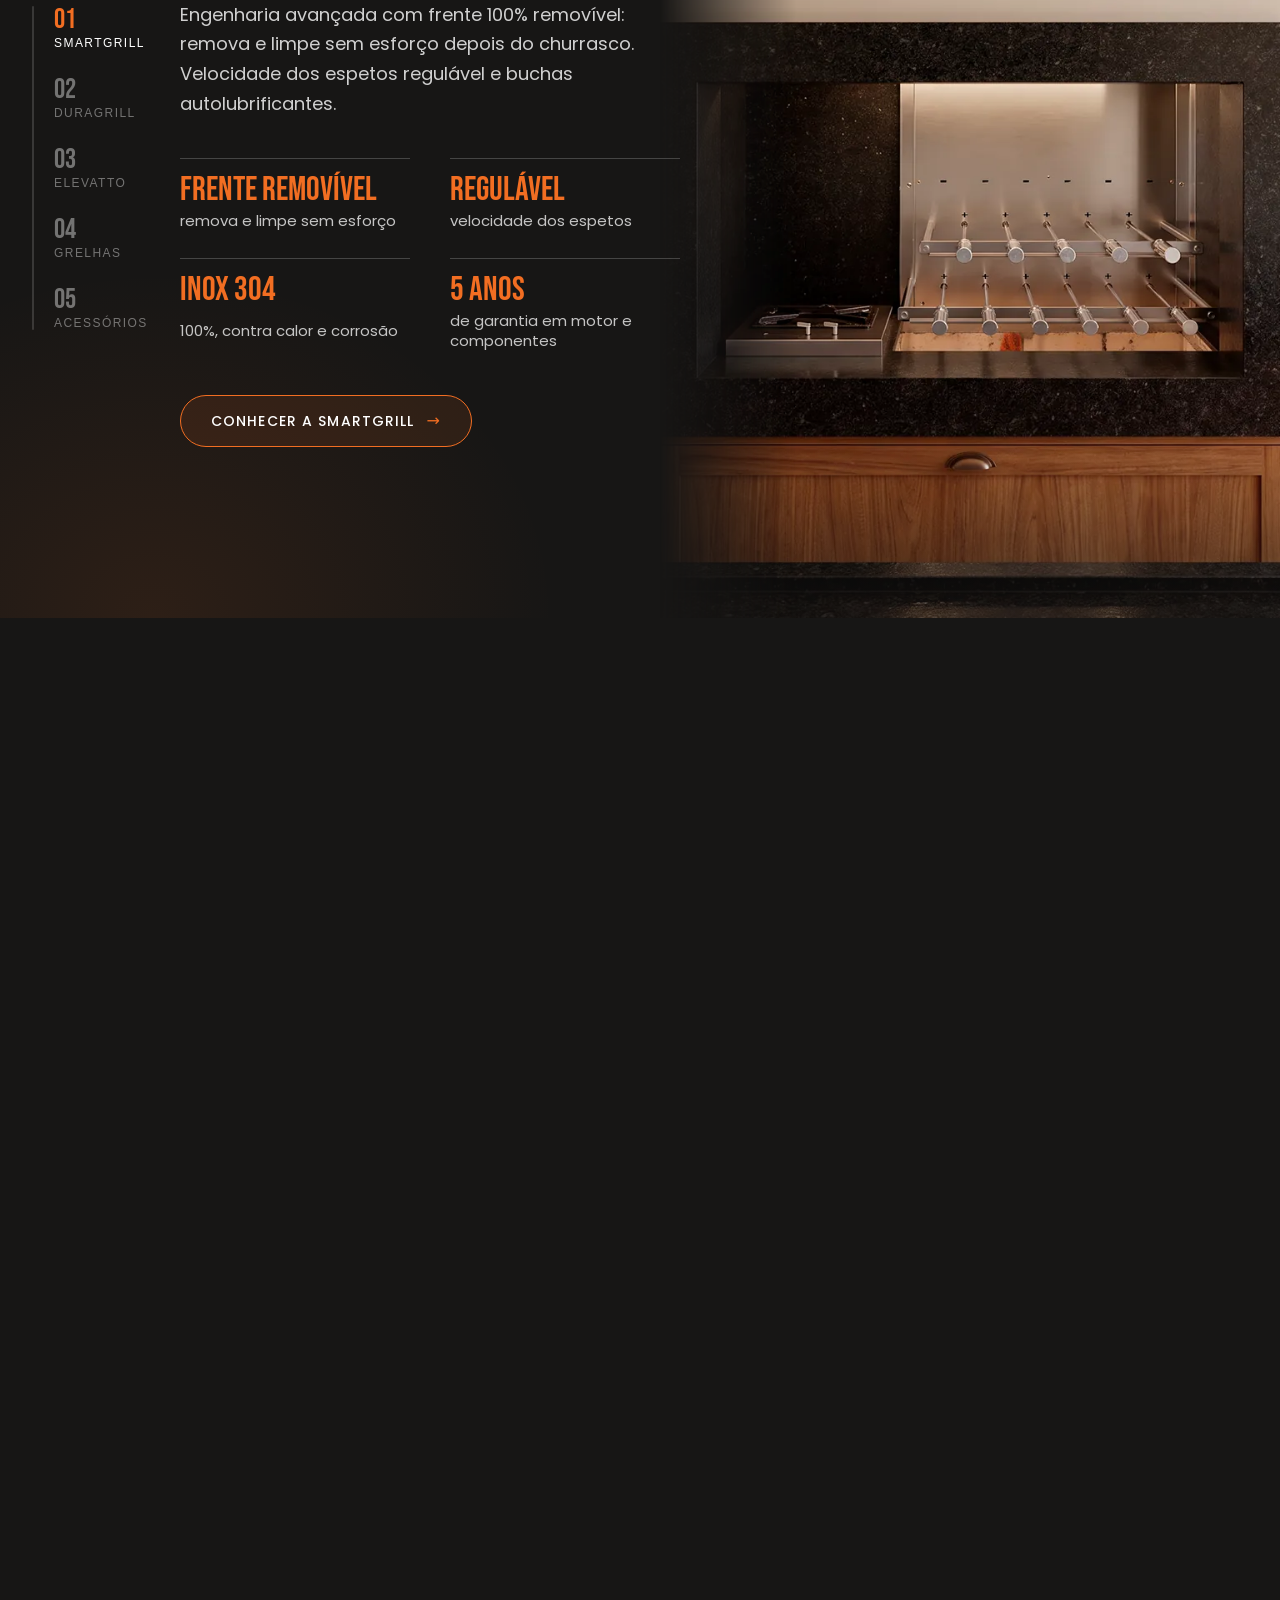
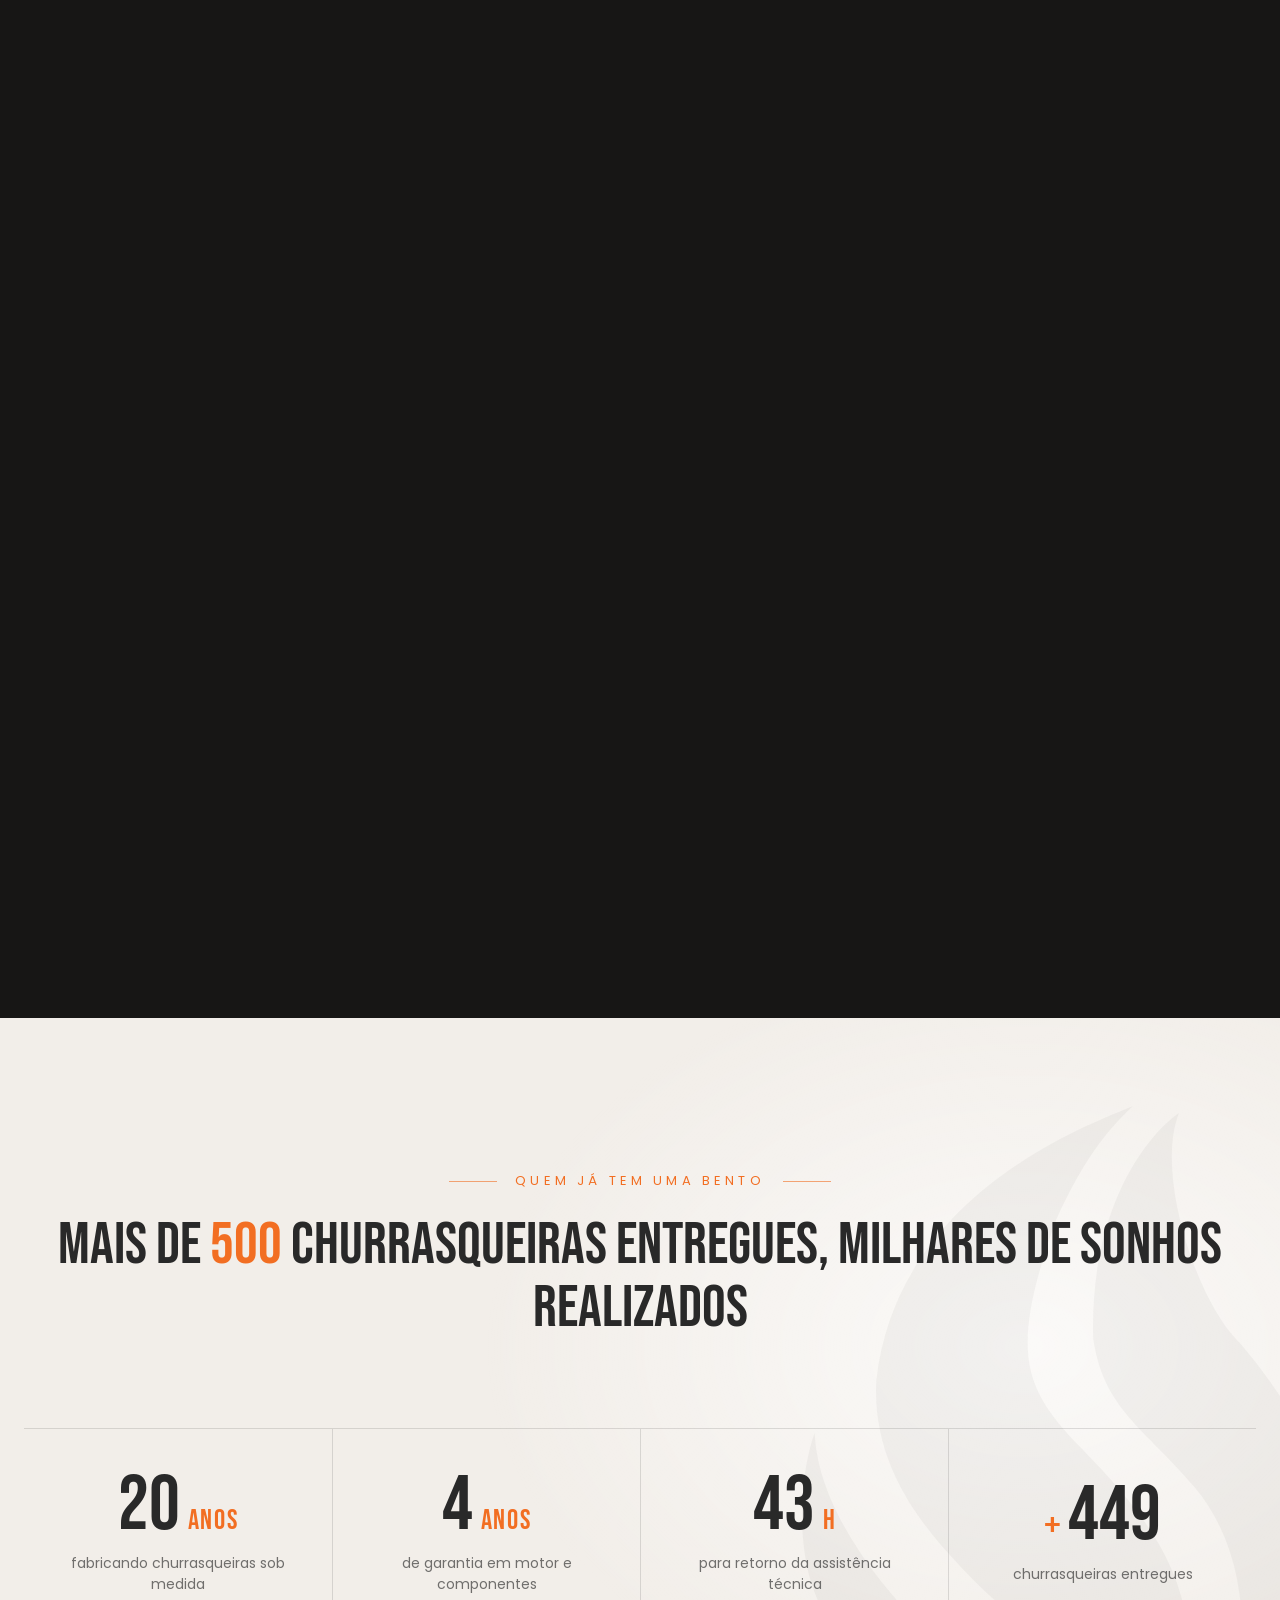
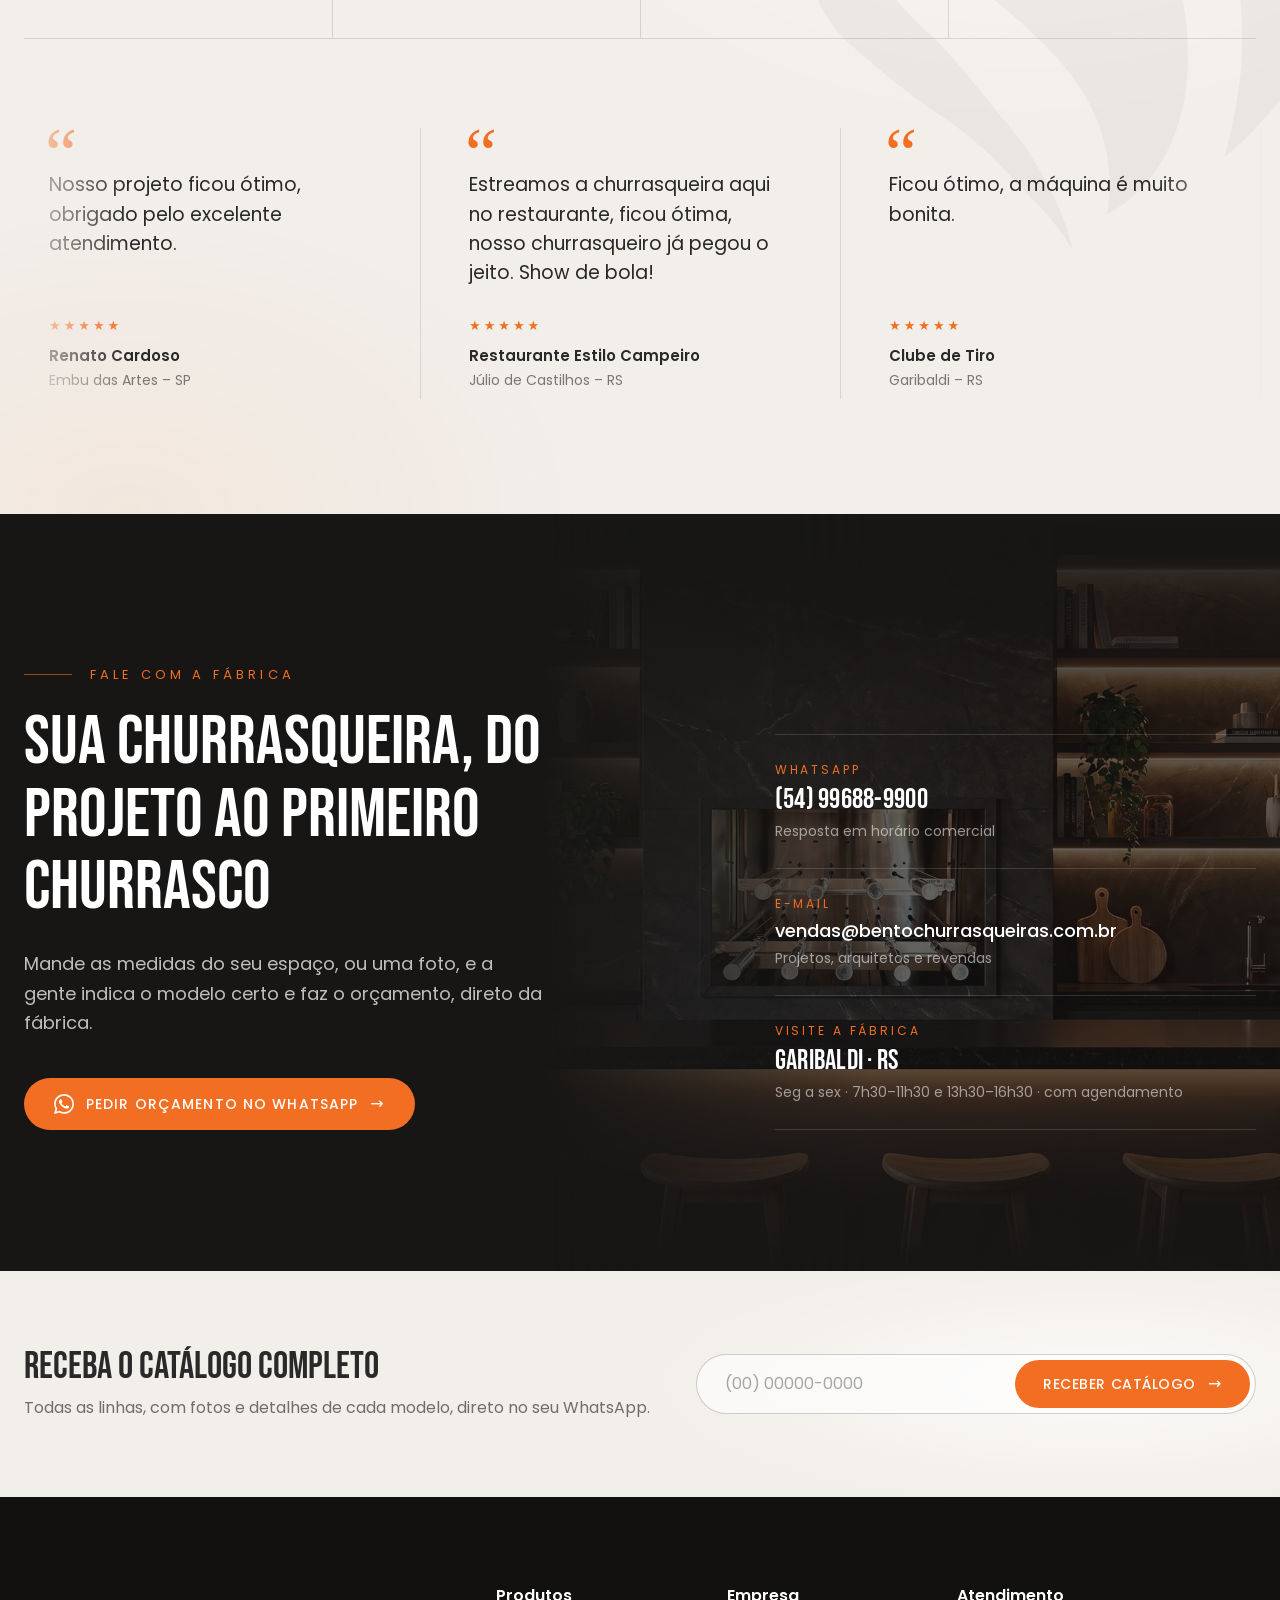
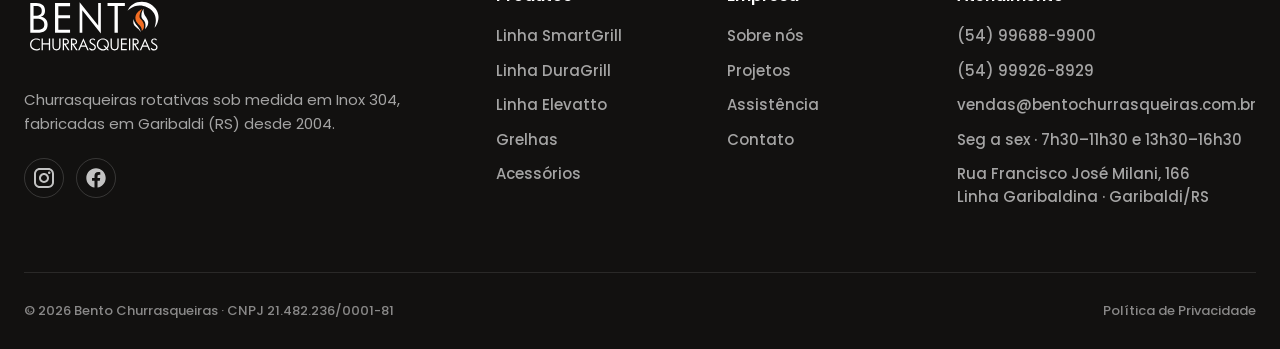
==== commit df34719b: "Revisão do mobile: heros com foto visível, botões na largura, logo corrigido - Abertura das páginas " ====
--- a/index.html
+++ b/index.html
@@ -11,7 +11,7 @@
   <link rel="preconnect" href="https://fonts.googleapis.com">
   <link rel="preconnect" href="https://fonts.gstatic.com" crossorigin>
   <link href="https://fonts.googleapis.com/css2?family=Bebas+Neue&family=Poppins:wght@400;500;600;700&display=swap" rel="stylesheet">
-  <link rel="stylesheet" href="css/estilo.css?v=1790700003">
+  <link rel="stylesheet" href="css/estilo.css?v=1790700008">
 
   <script type="application/ld+json">
   {
@@ -474,6 +474,6 @@
   </a>
 
   <script src="js/lenis.min.js?v=1.3.26" defer></script>
-  <script src="js/main.js?v=1790700003" defer></script>
+  <script src="js/main.js?v=1790700005" defer></script>
 </body>
 </html>
--- a/css/estilo.css
+++ b/css/estilo.css
@@ -2268,7 +2268,8 @@
 
   .topo { top: 12px; }
   .topo__barra { height: 68px; padding: 0 8px 0 22px; }
-  .topo__logo img,   .menu-botao__circulo { width: 52px; height: 52px; }
+  .topo__logo img { width: 92px; }
+  .menu-botao__circulo { width: 52px; height: 52px; }
   .menu-botao__circulo span { width: 26px; }
 
   .menu__conteudo { padding-top: 130px; }
@@ -2457,7 +2458,7 @@
 
 /* na foto: centro do selo no ponto data-ancora (o JS calcula left/top conforme o "cover" da foto) */
 .selo-patente--foto {
-  --tam: clamp(120px, 9.5vw, 184px);
+  --tam: clamp(150px, 12vw, 232px);
   position: absolute;
   z-index: 1;
   translate: -50% -50%;
@@ -2475,3 +2476,50 @@
 @media (prefers-reduced-motion: reduce) {
   .selo-patente, .selo-patente__brilho, .selo-patente__brilho::after, .selo-patente__faisca { animation: none; }
 }
+
+/* ==========================================================================
+   Mobile (revisão geral): hero de produto com a foto inteira em cima,
+   botões na largura do conteúdo
+   ========================================================================== */
+@media (max-width: 900px) {
+  /* abertura das linhas: foto visível no topo (enquadrada no produto via --foco), texto embaixo */
+  .linha-hero { display: block; min-height: 0; padding: 0 0 56px; }
+  .linha-hero__foto {
+    position: relative;
+    inset: auto;
+    height: clamp(340px, 56svh, 560px);
+    background-position: var(--foco, 72%) 45%;
+  }
+  .linha-hero__foto::after {
+    background: linear-gradient(to bottom, rgba(23, 22, 21, .55), rgba(23, 22, 21, 0) 28%, rgba(23, 22, 21, 0) 58%, #171615 97%);
+  }
+  .linha-hero__conteudo { position: relative; margin-top: -72px; }
+
+  /* hero da home: a churrasqueira fica na parte de cima, livre do texto */
+  .hero { background: #171615; }
+  .hero__foto img { left: 0; width: 100%; height: 62%; object-position: 54% 50%; -webkit-mask: none; mask: none; }
+  .hero::after {
+    content: "";
+    position: absolute;
+    inset: 0;
+    z-index: -1;
+    background: linear-gradient(to bottom, rgba(23, 22, 21, .5), rgba(23, 22, 21, 0) 20%, rgba(23, 22, 21, 0) 36%, #171615 58%);
+  }
+  .hero__sombra { display: none; }
+}
+@media (max-width: 760px) {
+  .linha-hero__titulo { margin-top: 16px; font-size: clamp(56px, 18vw, 84px); }
+  .linha-hero .selo-patente--foto { --tam: 104px; }
+
+  /* botões principais ocupando a largura do conteúdo */
+  .botao:not(.topo__wpp):not(.catalogo__campo .botao):not(.tabela .botao) {
+    display: flex;
+    width: 100%;
+    min-height: 56px;
+    font-size: 15px;
+  }
+  .linha-hero__acoes { flex-direction: column; align-items: flex-start; gap: 18px; }
+
+  /* submenu do menu: alvo de toque de 44px */
+  .menu__sub a { padding-block: 10px; }
+}
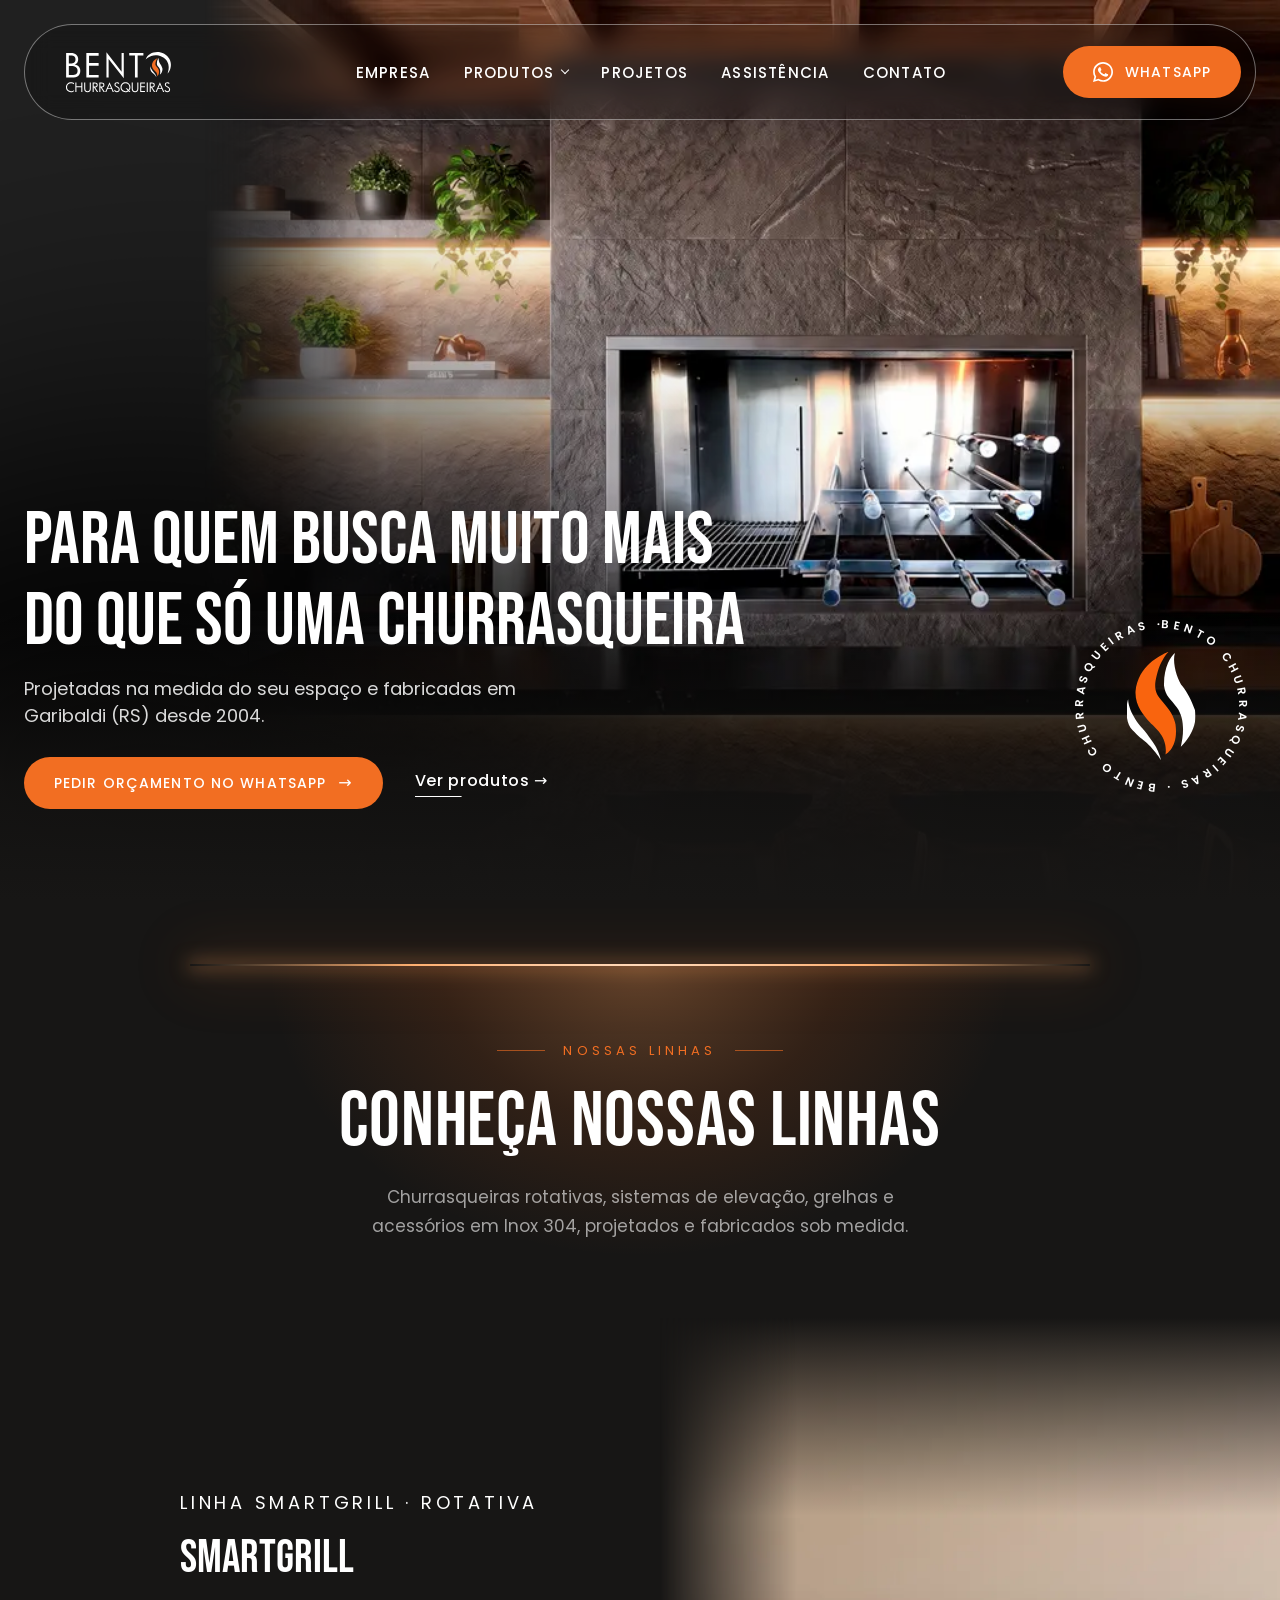
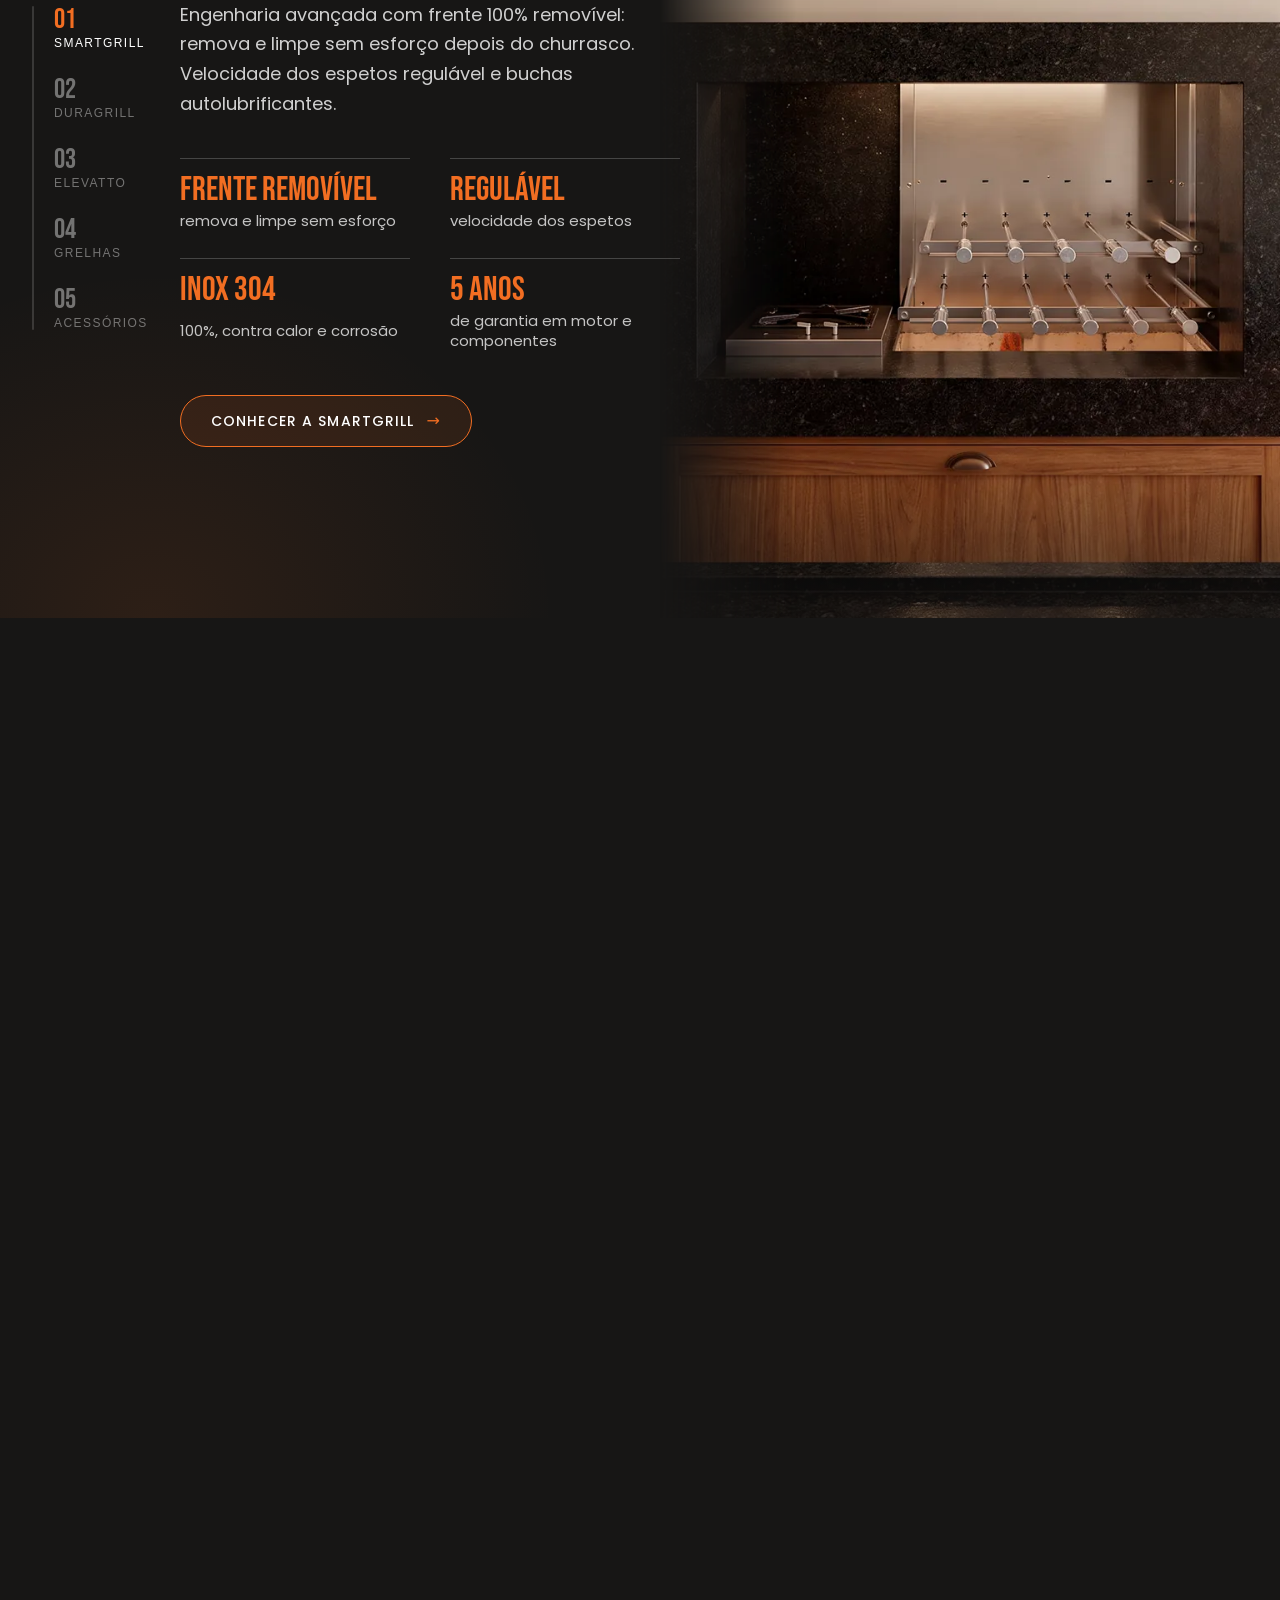
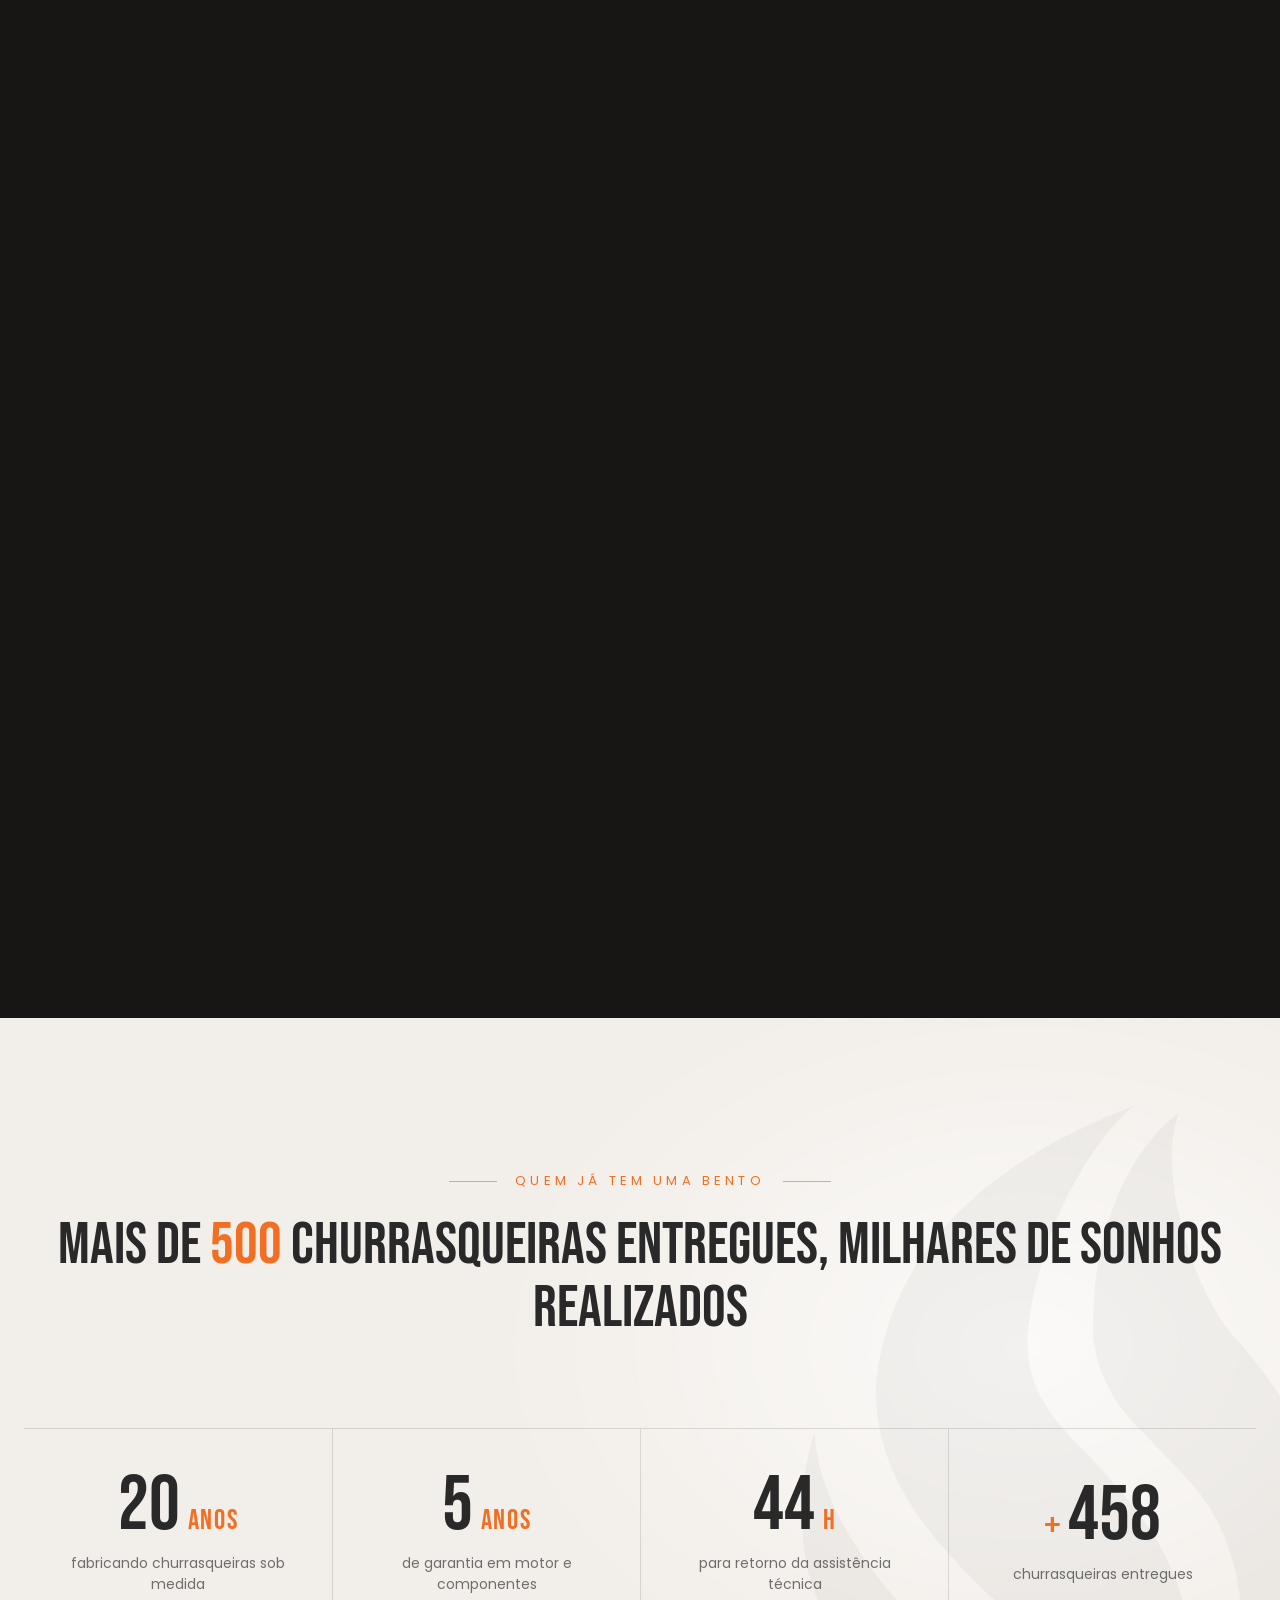
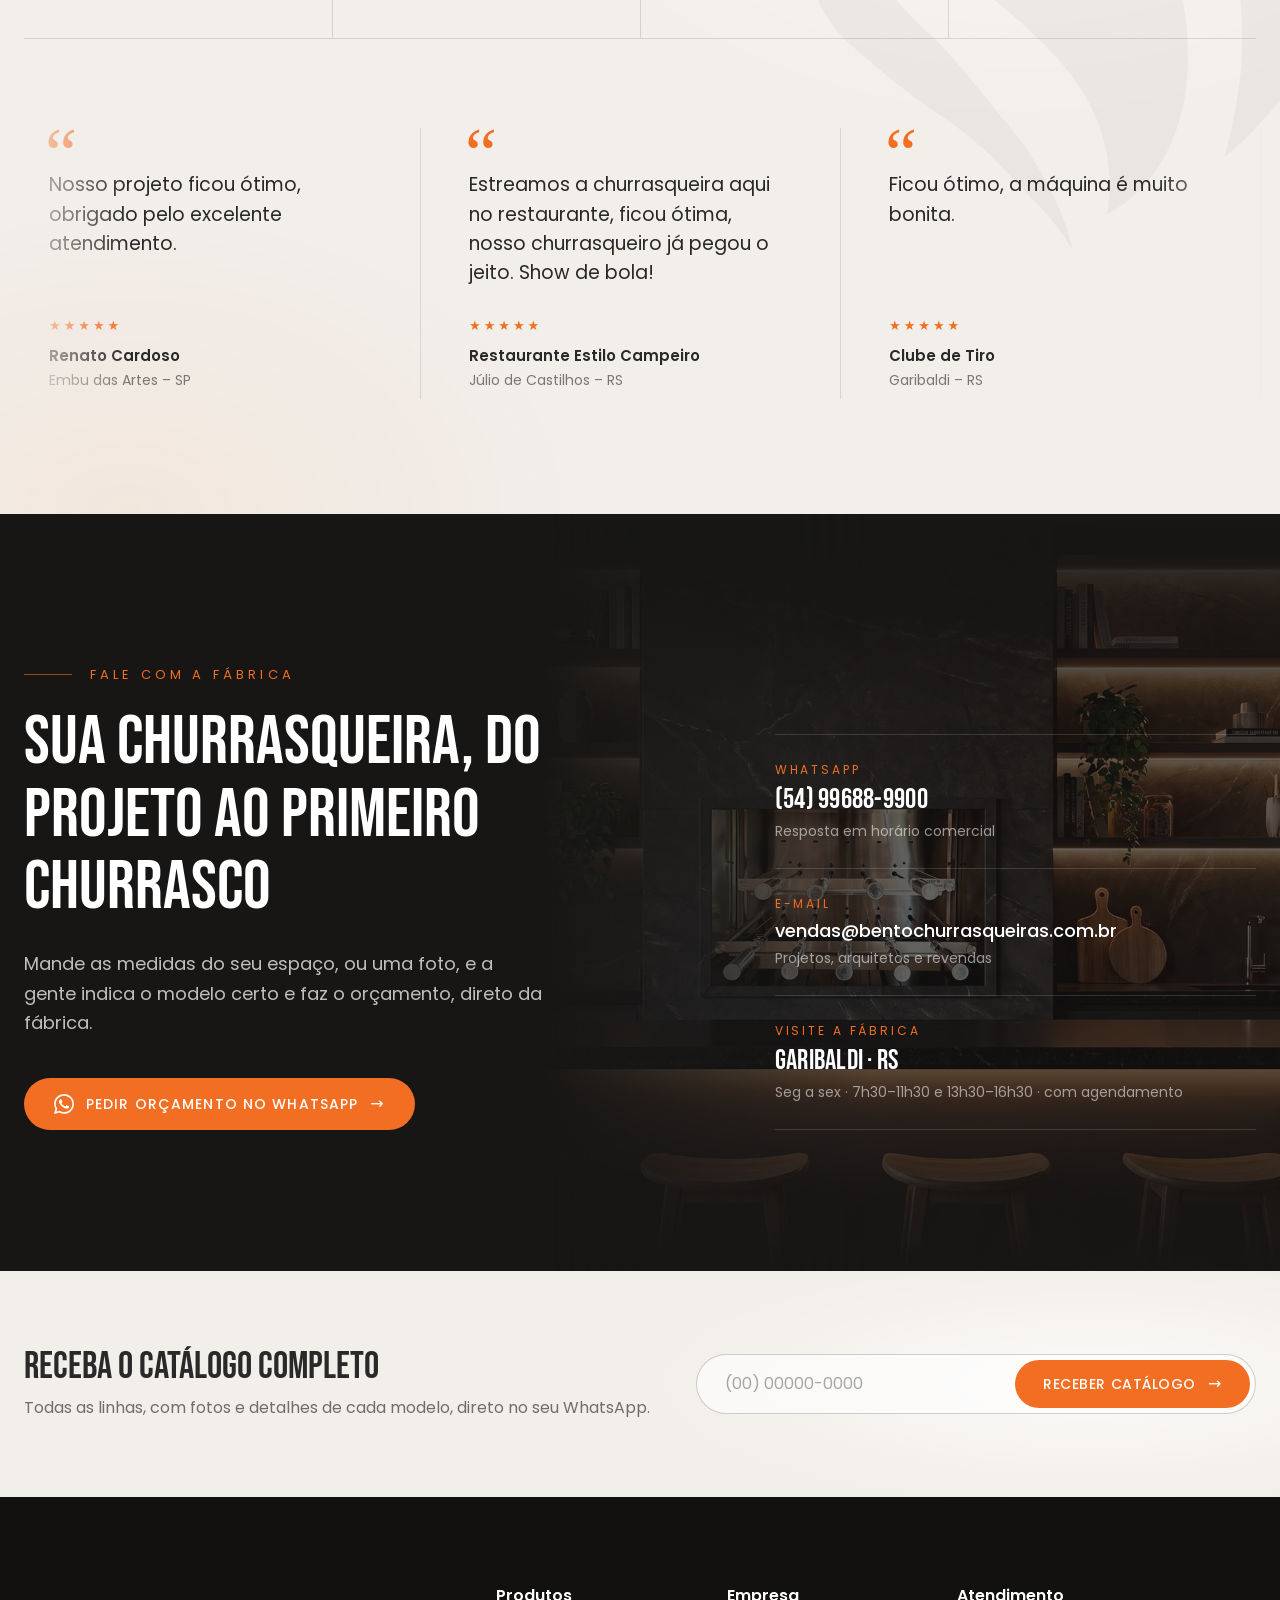
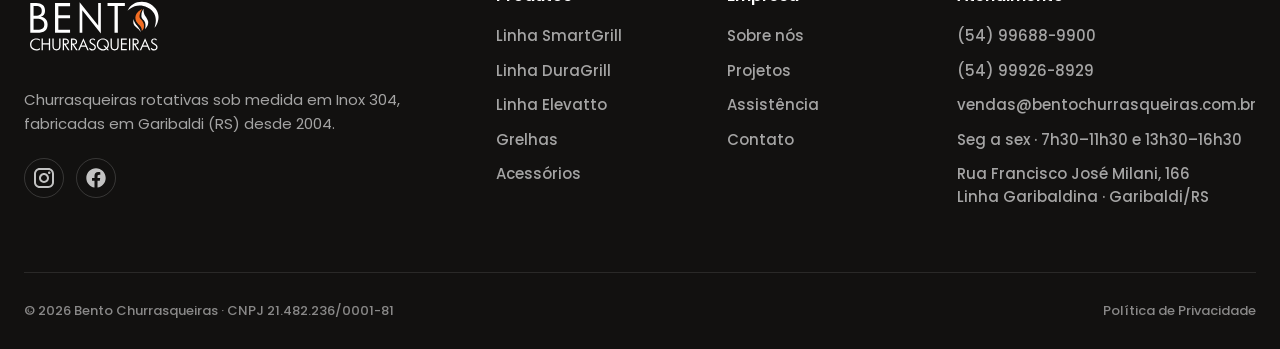
==== commit b1ccfe46: "Heros dos produtos mais claros onde fica a churrasqueira - A sombra da abertura escurecia a foto int" ====
--- a/index.html
+++ b/index.html
@@ -11,7 +11,7 @@
   <link rel="preconnect" href="https://fonts.googleapis.com">
   <link rel="preconnect" href="https://fonts.gstatic.com" crossorigin>
   <link href="https://fonts.googleapis.com/css2?family=Bebas+Neue&family=Poppins:wght@400;500;600;700&display=swap" rel="stylesheet">
-  <link rel="stylesheet" href="css/estilo.css?v=1790700008">
+  <link rel="stylesheet" href="css/estilo.css?v=1790700011">
 
   <script type="application/ld+json">
   {
--- a/css/estilo.css
+++ b/css/estilo.css
@@ -1488,8 +1488,27 @@
   position: absolute;
   inset: 0;
   background:
-    linear-gradient(to top, #171615 2%, rgba(23, 22, 21, .5) 40%, rgba(23, 22, 21, .15)),
-    linear-gradient(to right, #171615 8%, rgba(23, 22, 21, .82) 34%, rgba(23, 22, 21, .25) 52%, rgba(23, 22, 21, 0) 64%);
+    /* sombra só onde precisa: topo (leitura do menu), base curta (emenda com a faixa de destaques)
+       e lado esquerdo (texto). A churrasqueira, à direita, fica com a luz da foto. */
+    linear-gradient(to bottom, rgba(23, 22, 21, .45), rgba(23, 22, 21, 0) 22%),
+    linear-gradient(to top, #171615 1%, rgba(23, 22, 21, .5) 10%, rgba(23, 22, 21, 0) 26%),
+    linear-gradient(to right, #171615 8%, rgba(23, 22, 21, .82) 34%, rgba(23, 22, 21, .2) 50%, rgba(23, 22, 21, 0) 58%);
+}
+/* foto com a churrasqueira no centro (linha minimalista): no desktop a foto começa em 45% da
+   largura, com a borda esquerda esfumada, para o produto não ficar atrás do título */
+@media (min-width: 901px) {
+  .linha-hero--foto-centro .linha-hero__foto {
+    left: 45%;
+    background-position: var(--foco, 50%) center;
+    -webkit-mask: linear-gradient(to right, transparent, #000 30%);
+            mask: linear-gradient(to right, transparent, #000 30%);
+  }
+  .linha-hero--foto-centro .linha-hero__titulo { max-width: 42vw; }
+  .linha-hero--foto-centro .linha-hero__foto::after {
+    background:
+      linear-gradient(to bottom, rgba(23, 22, 21, .45), rgba(23, 22, 21, 0) 22%),
+      linear-gradient(to top, #171615 1%, rgba(23, 22, 21, .5) 10%, rgba(23, 22, 21, 0) 26%);
+  }
 }
 .migalha { display: flex; gap: 12px; font-size: 13px; letter-spacing: .14em; text-transform: uppercase; color: rgba(255, 255, 255, .65); }
 .migalha a { text-decoration: none; }
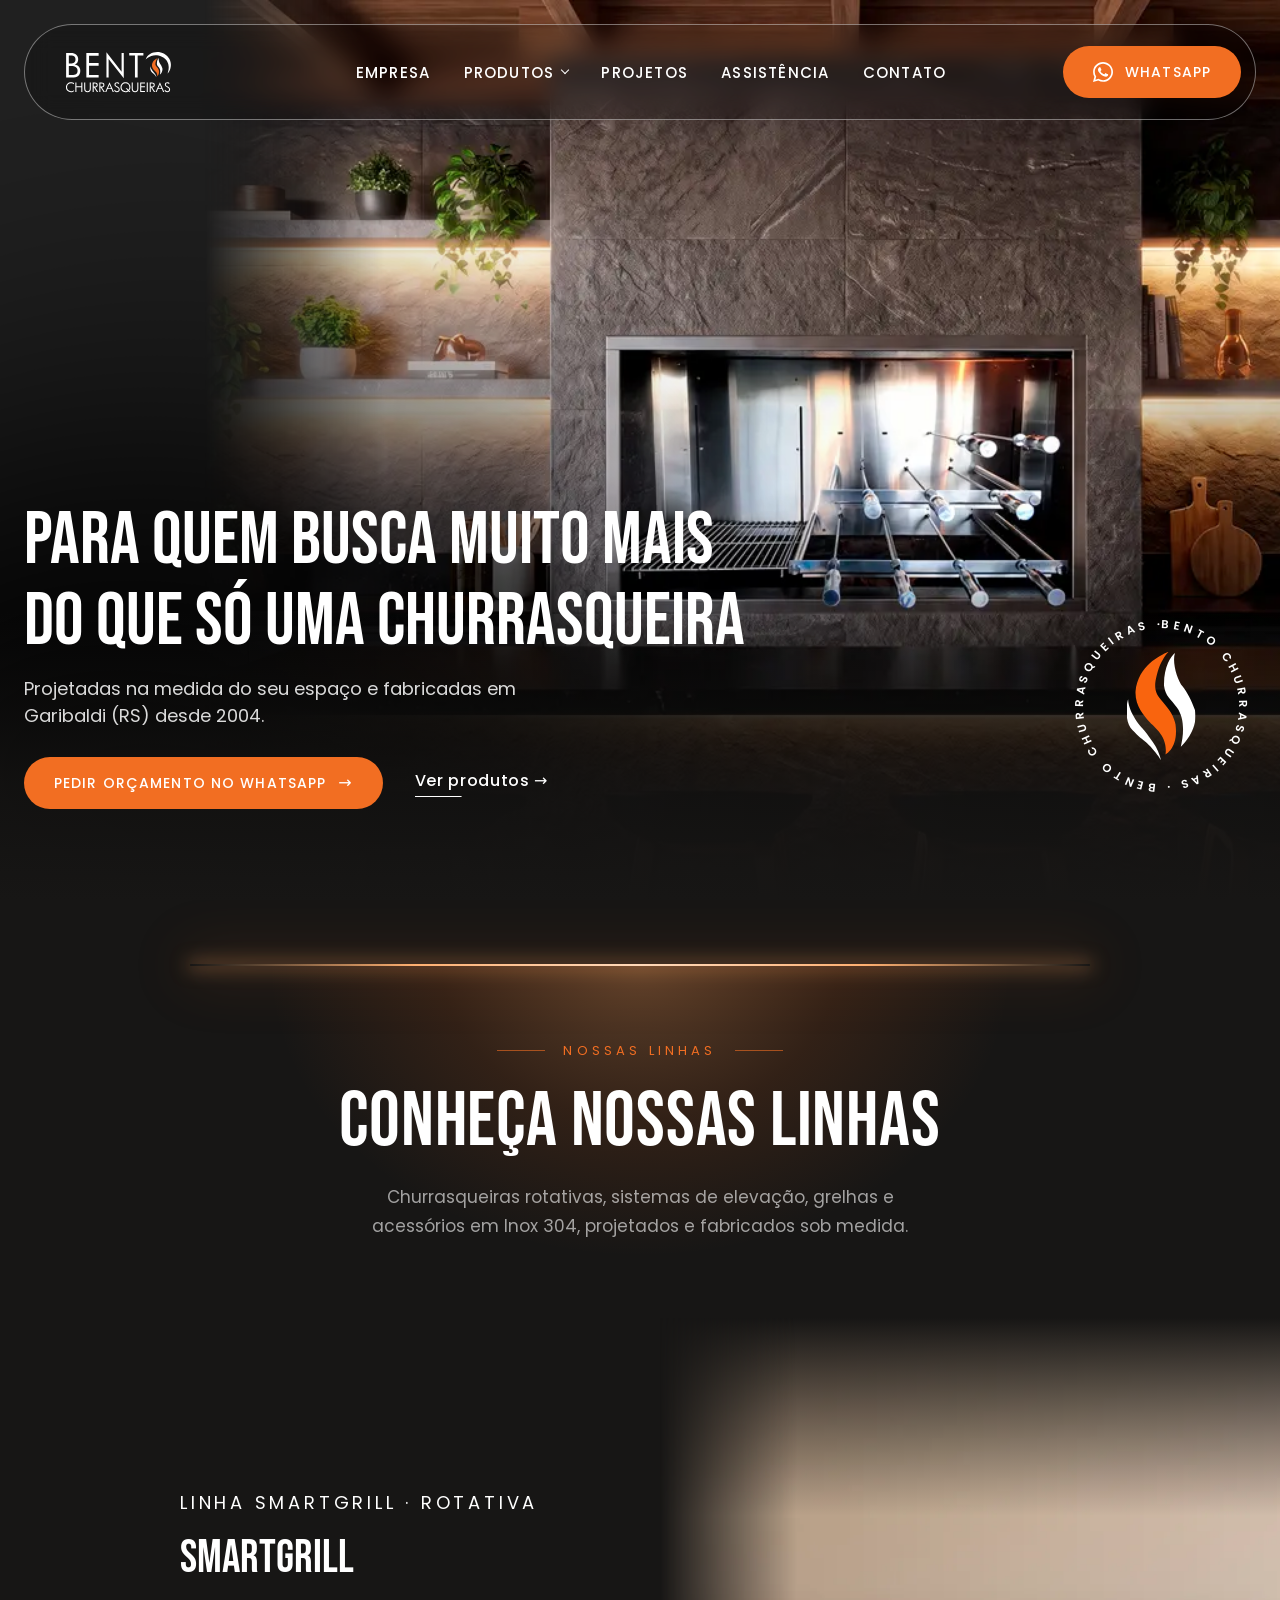
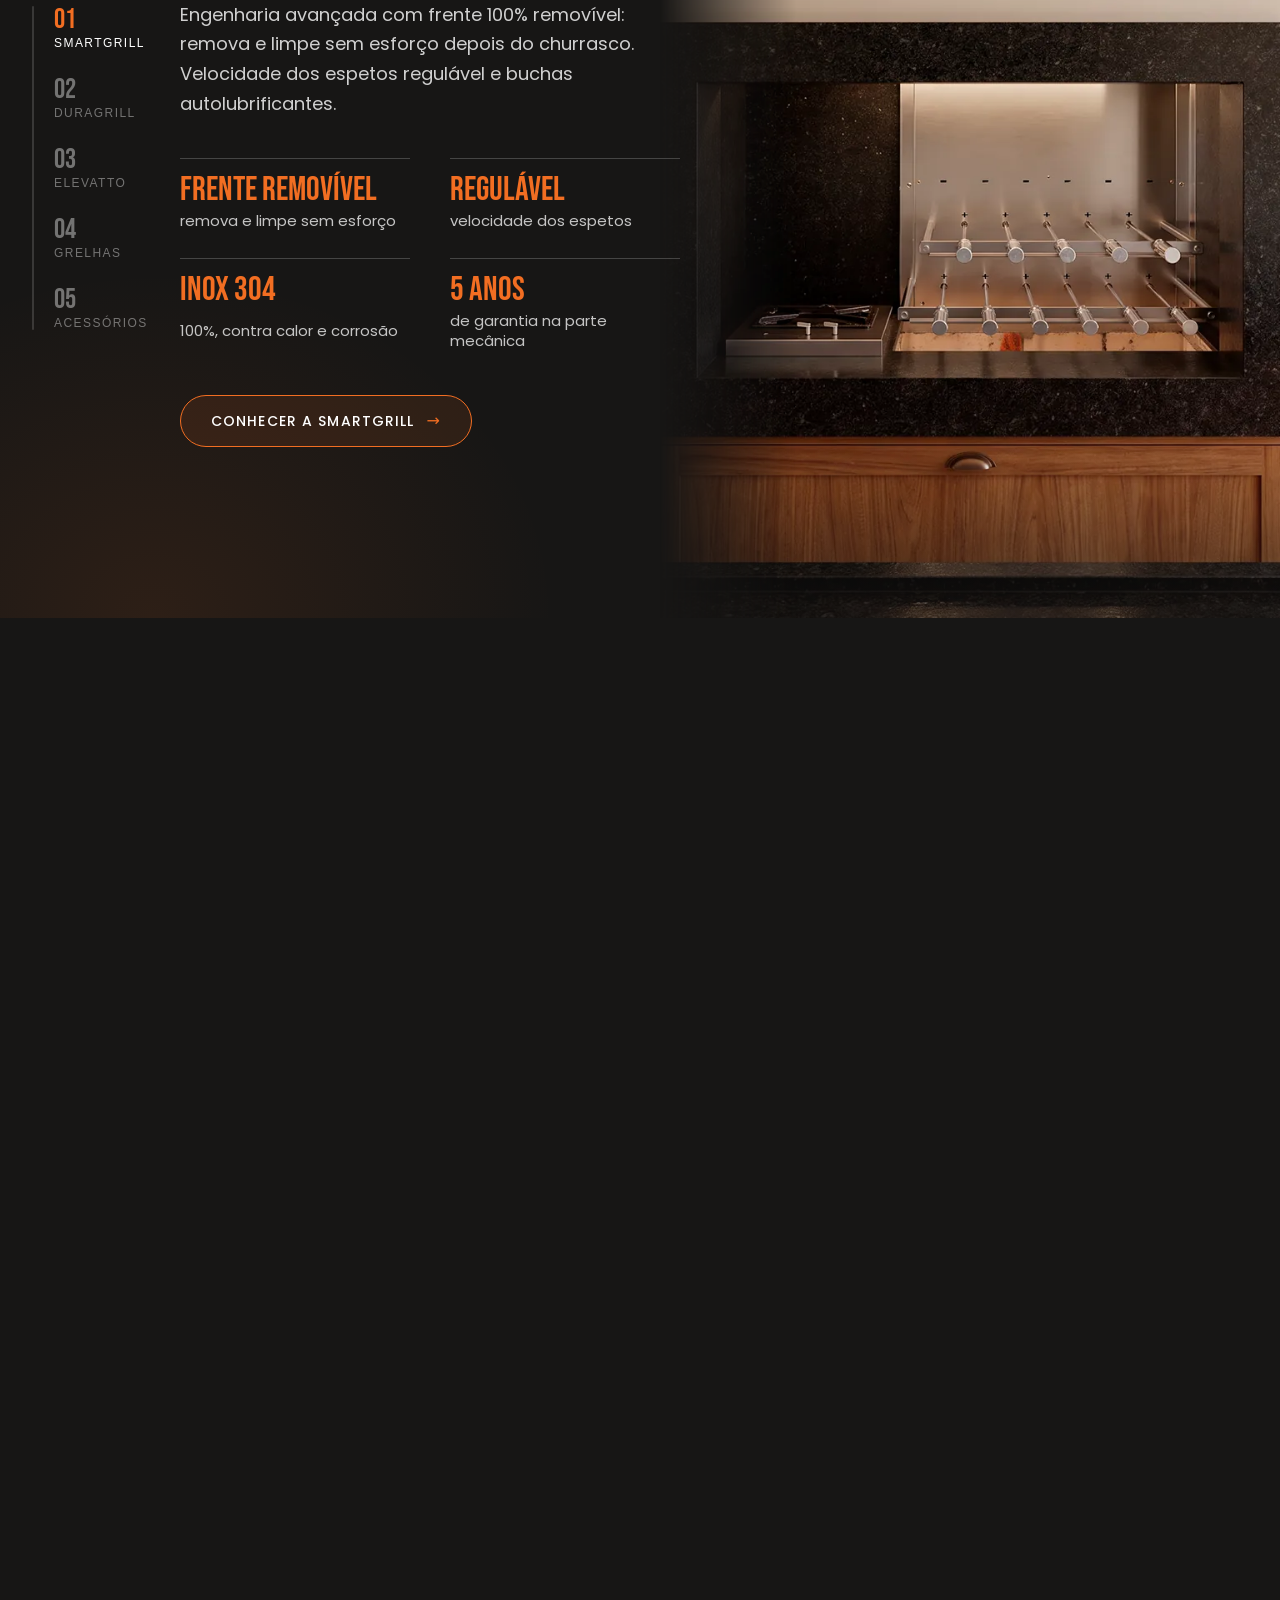
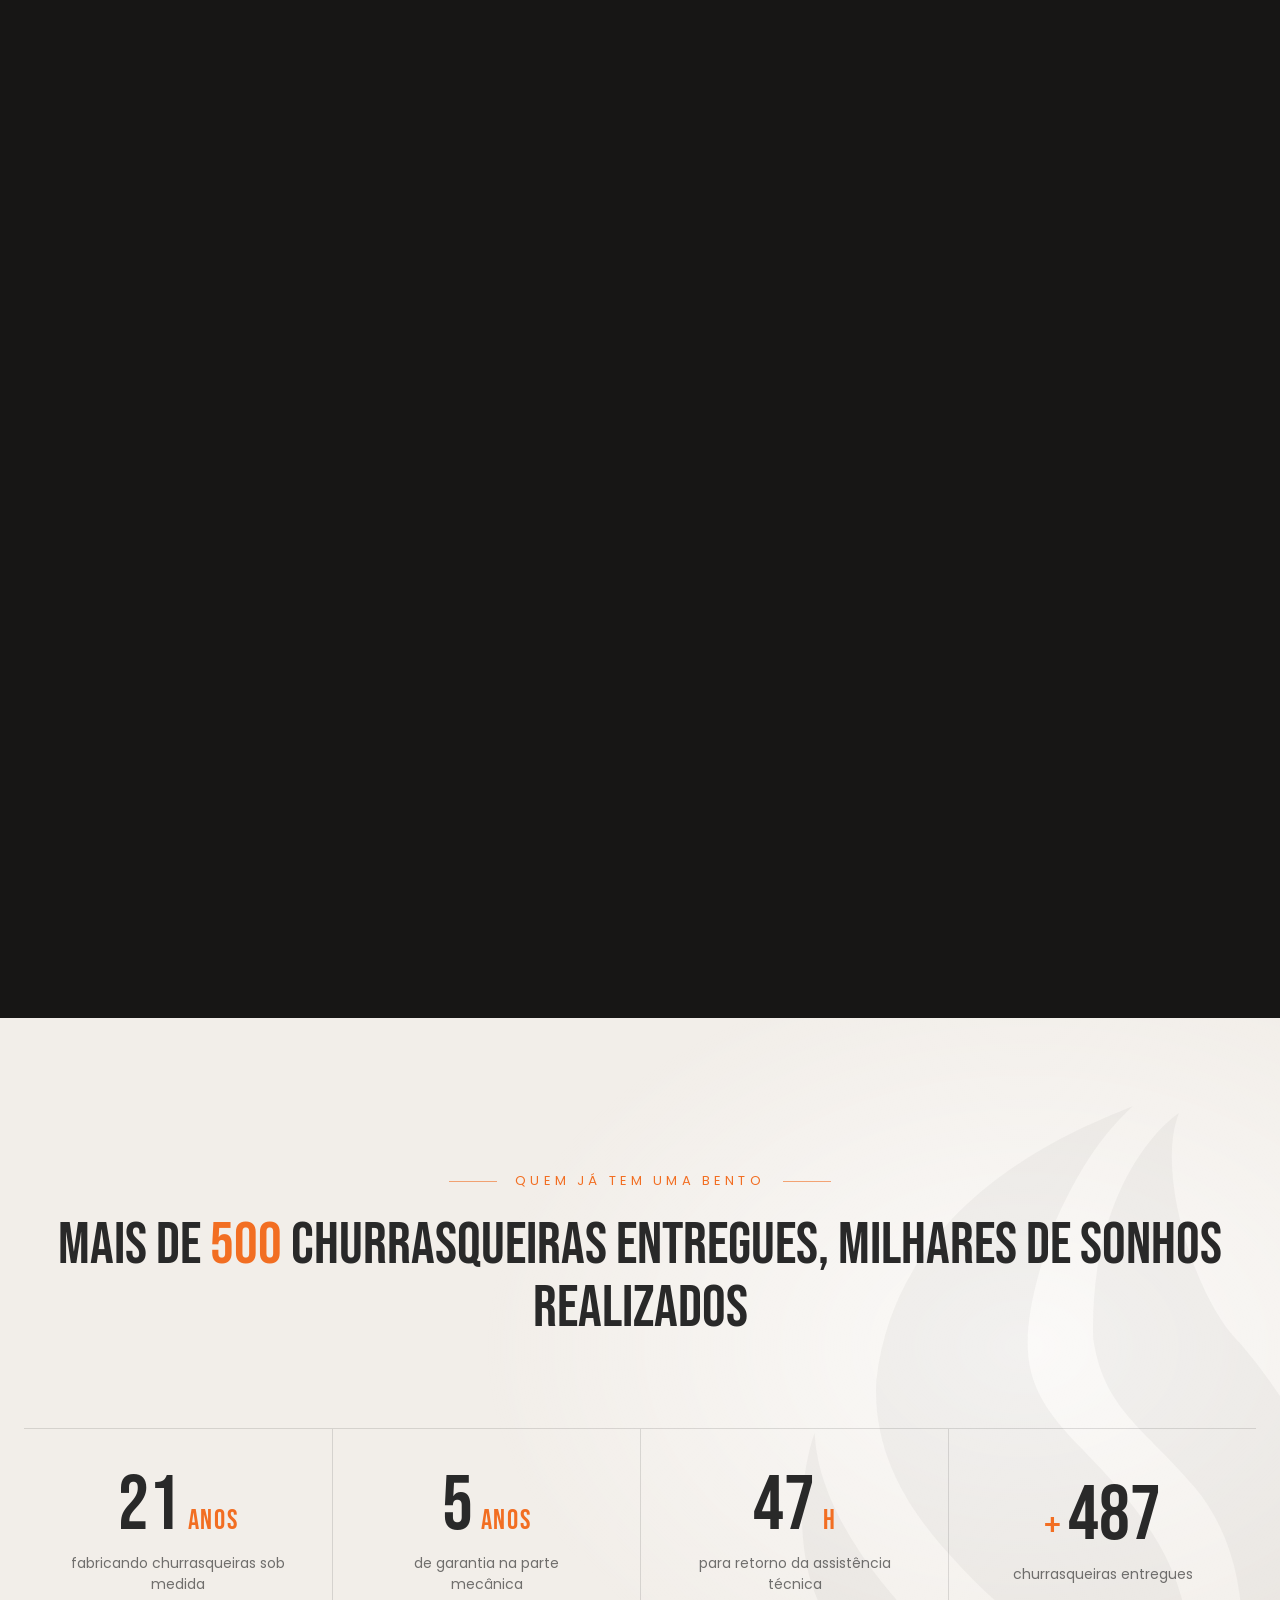
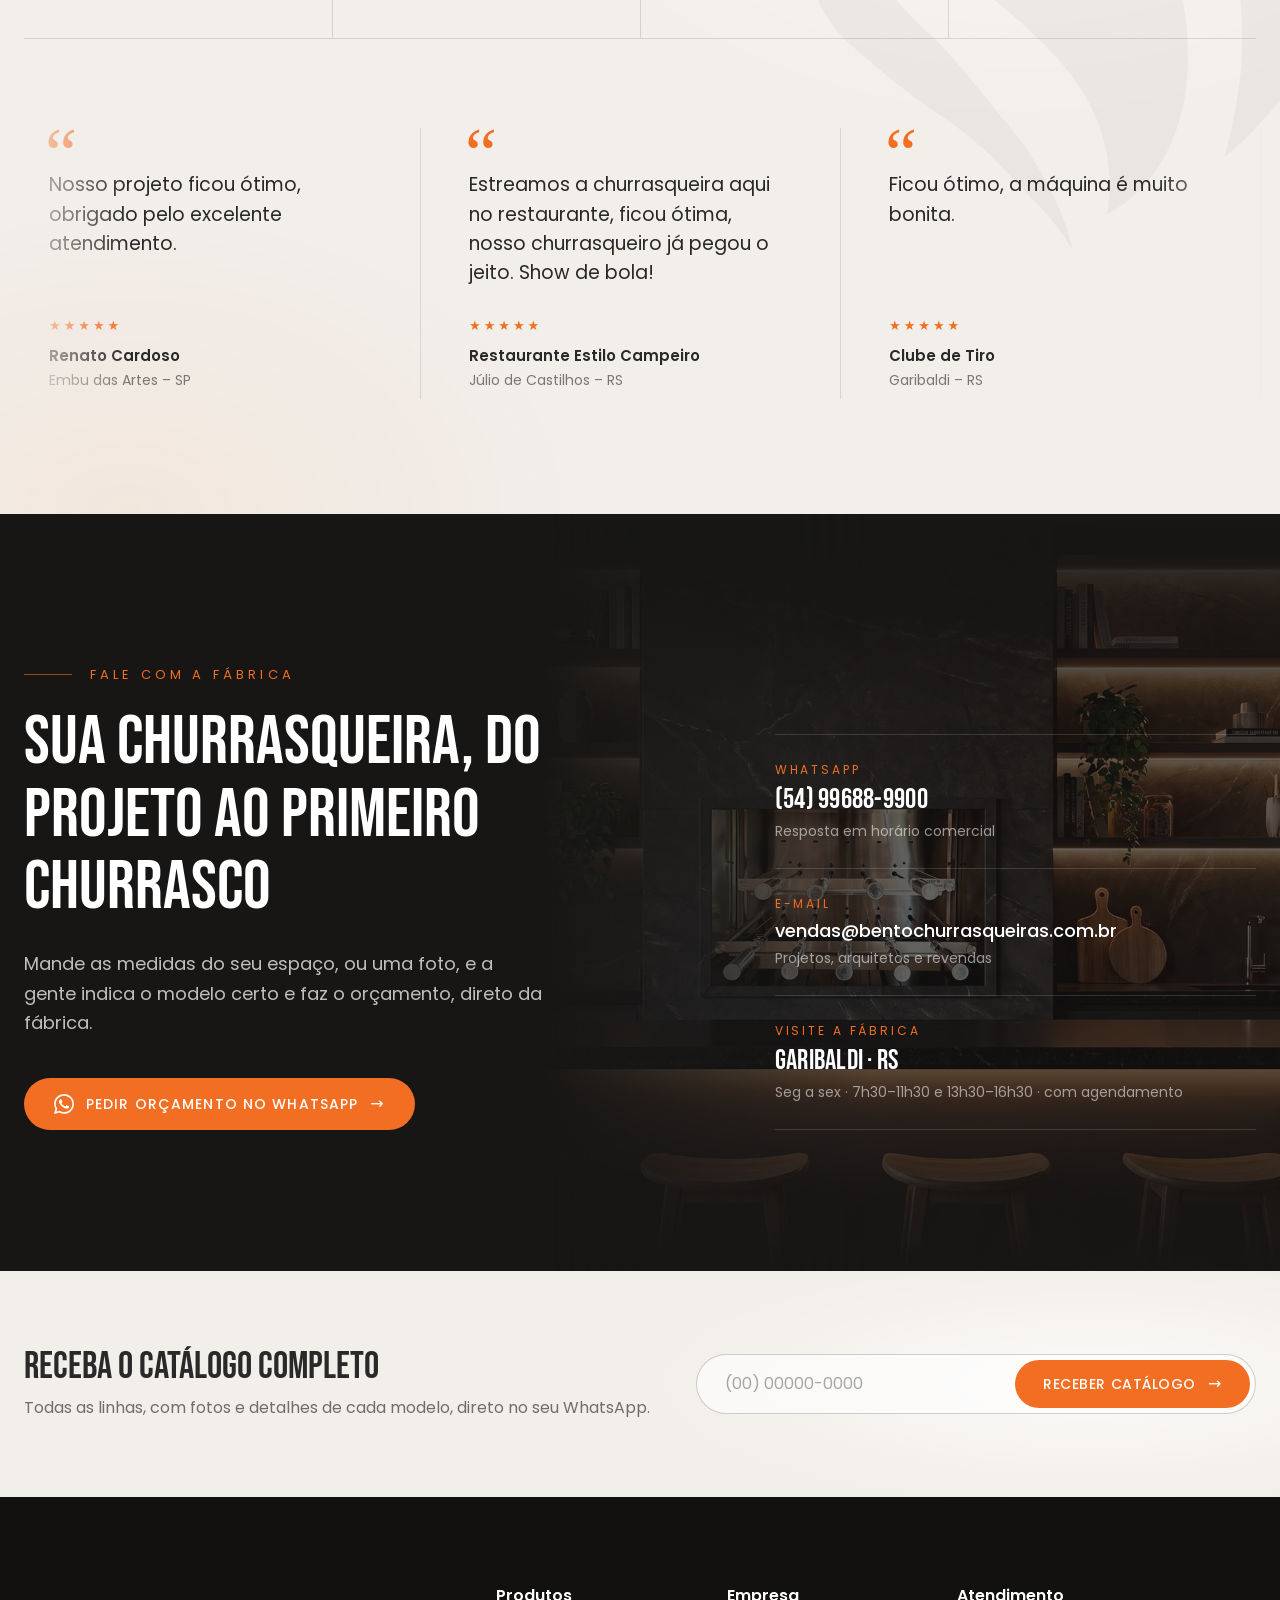
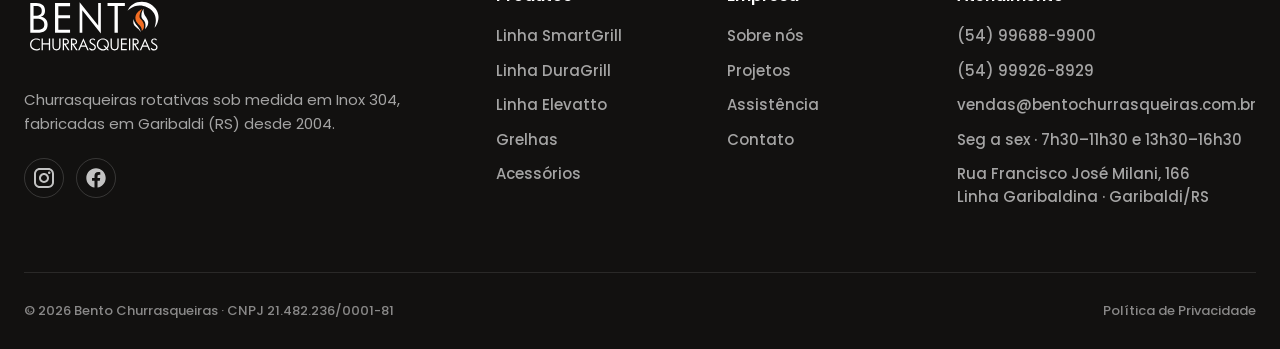
==== commit a26e7cf6: "Ajustes do cliente: garantia mecânica, grelha conjugada ou lateral, sem manivela - Garantia de 5 ano" ====
--- a/index.html
+++ b/index.html
@@ -191,7 +191,7 @@
             <li><strong>Frente removível</strong><span>remova e limpe sem esforço</span></li>
             <li><strong>Regulável</strong><span>velocidade dos espetos</span></li>
             <li><strong>Inox 304</strong><span>100%, contra calor e corrosão</span></li>
-            <li><strong>5 anos</strong><span>de garantia em motor e componentes</span></li>
+            <li><strong>5 anos</strong><span>de garantia na parte mecânica</span></li>
             </ul>
             <a class="botao botao--sec" href="/smartgrill/">Conhecer a SmartGrill</a>
           </div>
@@ -209,7 +209,7 @@
             <li><strong>Uso intenso</strong><span>mecânica de alta durabilidade</span></li>
             <li><strong>Autolubrificante</strong><span>buchas com mais durabilidade</span></li>
             <li><strong>Inox 304</strong><span>100%, contra calor e corrosão</span></li>
-            <li><strong>5 anos</strong><span>de garantia em motor e componentes</span></li>
+            <li><strong>5 anos</strong><span>de garantia na parte mecânica</span></li>
             </ul>
             <a class="botao botao--sec" href="/duragrill/">Conhecer a DuraGrill</a>
           </div>
@@ -245,10 +245,10 @@
           <div class="linha__texto">
             <p class="overline">Grelhas · Elevação</p>
             <h2 class="titulo" id="linha-grelha" data-linhas>Grelhas</h2>
-            <p class="linha__descricao">Controle total da distância da brasa, corte a corte. Grelha automática por botão, controle ou app, elevação na manivela ou parrilla argentina e uruguaia.</p>
+            <p class="linha__descricao">Controle total da distância da brasa, corte a corte. Grelha automática por botão, controle ou app, elevação manual ou parrilla argentina e uruguaia.</p>
             <ul class="linha__specs" aria-label="Destaques">
             <li><strong>Automática</strong><span>botão, controle ou app</span></li>
-            <li><strong>Manivela</strong><span>elevação manual precisa</span></li>
+            <li><strong>Manual</strong><span>sobe e desce na mão</span></li>
             <li><strong>+ Espetos</strong><span>no mesmo espaço</span></li>
             <li><strong>Inox 304</strong><span>estrutura inteira em aço inox</span></li>
             </ul>
@@ -290,7 +290,7 @@
       <div class="container">
         <ul class="numeros" data-numeros>
           <li class="numero"><strong class="numero__valor"><span data-contar="22">22</span><small>anos</small></strong><span class="numero__rotulo">fabricando churrasqueiras sob medida</span></li>
-          <li class="numero"><strong class="numero__valor"><span data-contar="5">5</span><small>anos</small></strong><span class="numero__rotulo">de garantia em motor e componentes</span></li>
+          <li class="numero"><strong class="numero__valor"><span data-contar="5">5</span><small>anos</small></strong><span class="numero__rotulo">de garantia na parte mecânica</span></li>
           <li class="numero"><strong class="numero__valor"><span data-contar="48">48</span><small>h</small></strong><span class="numero__rotulo">para retorno da assistência técnica</span></li>
           <li class="numero"><strong class="numero__valor"><small class="numero__mais">+</small><span data-contar="500">500</span></strong><span class="numero__rotulo">churrasqueiras entregues</span></li>
         </ul>
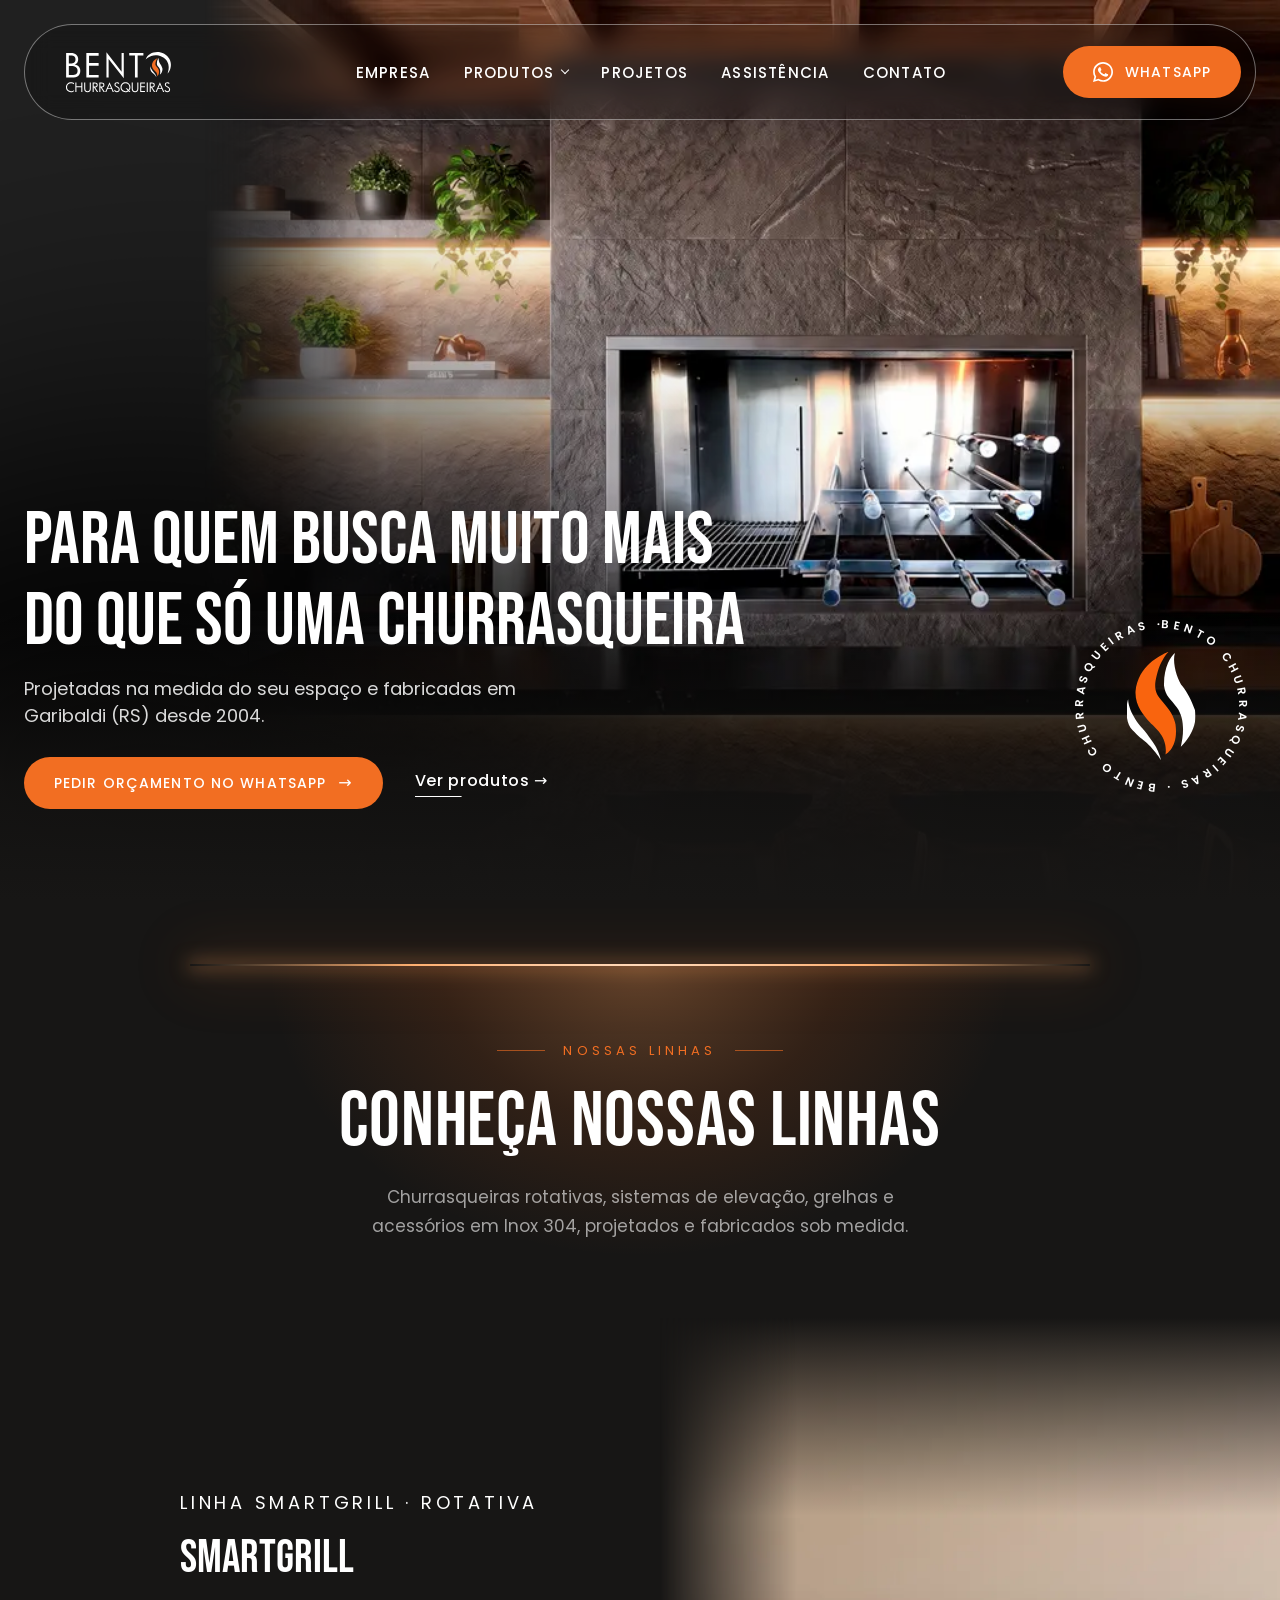
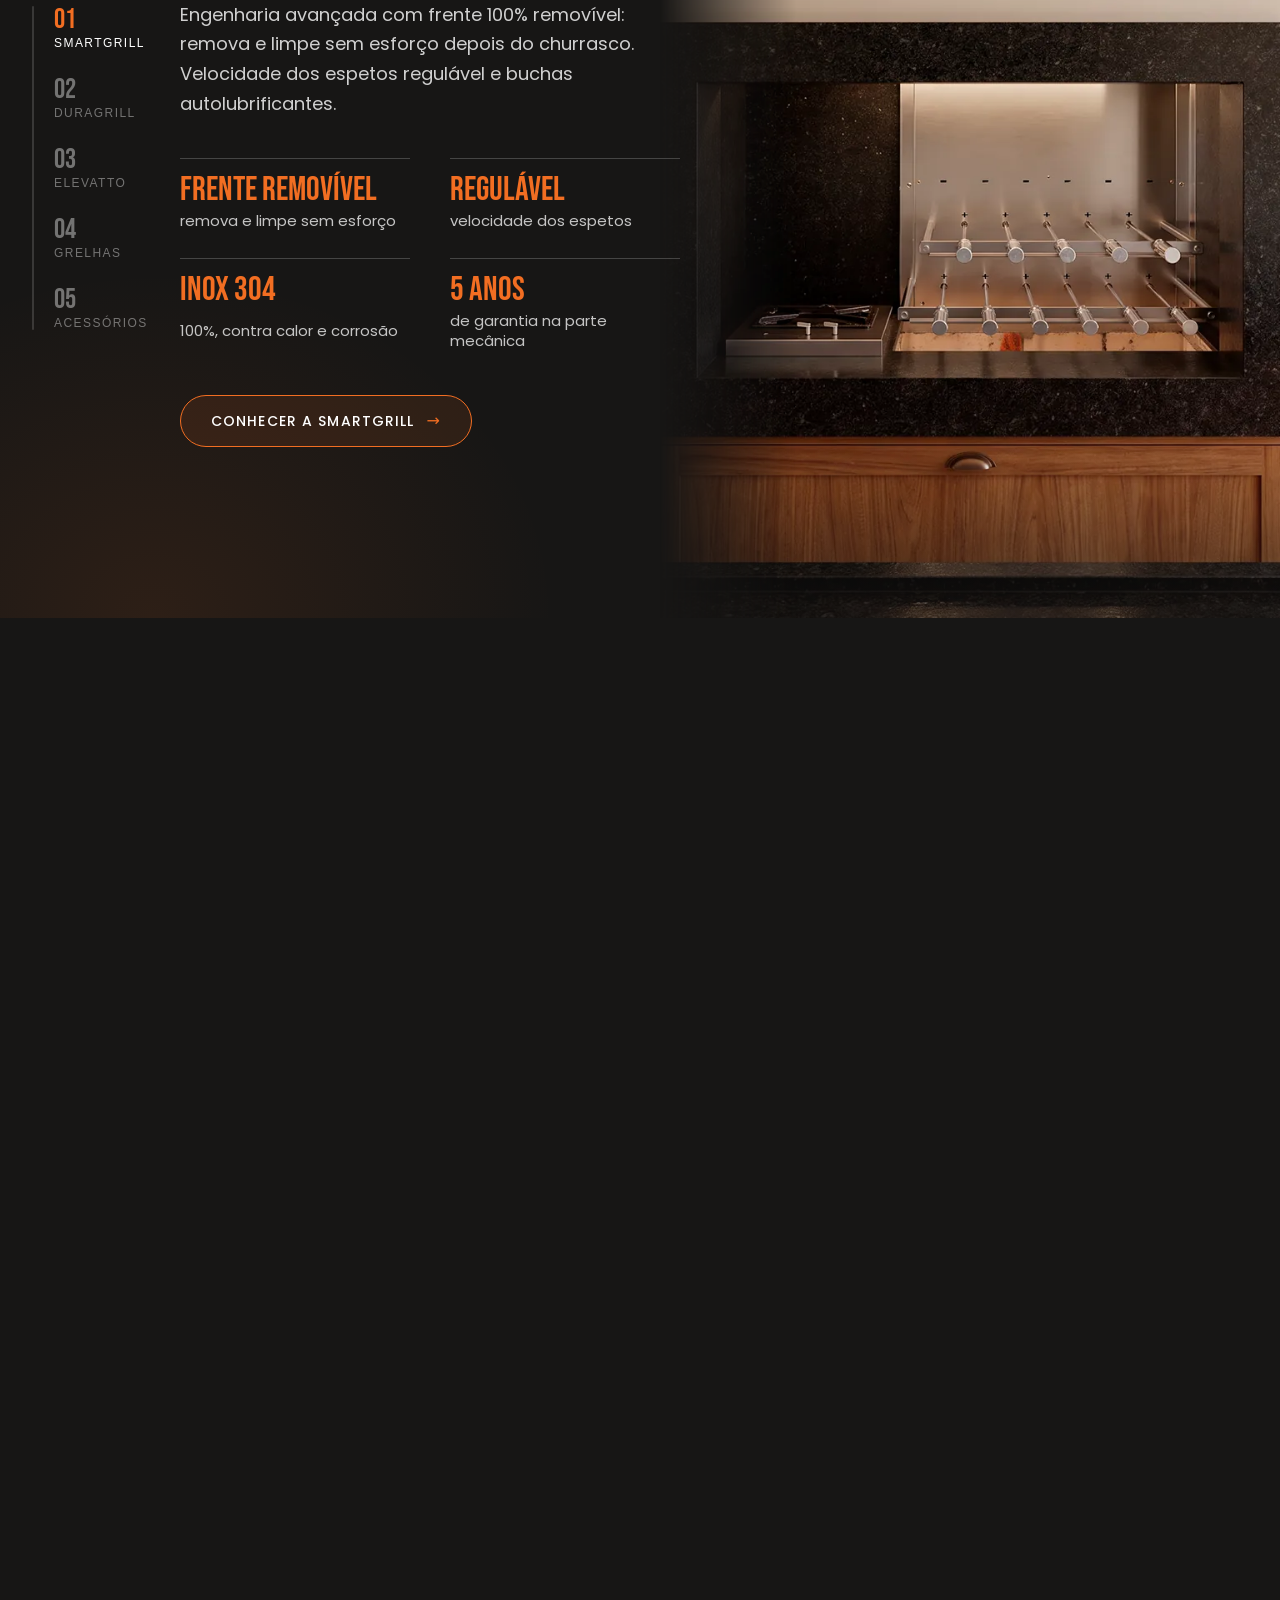
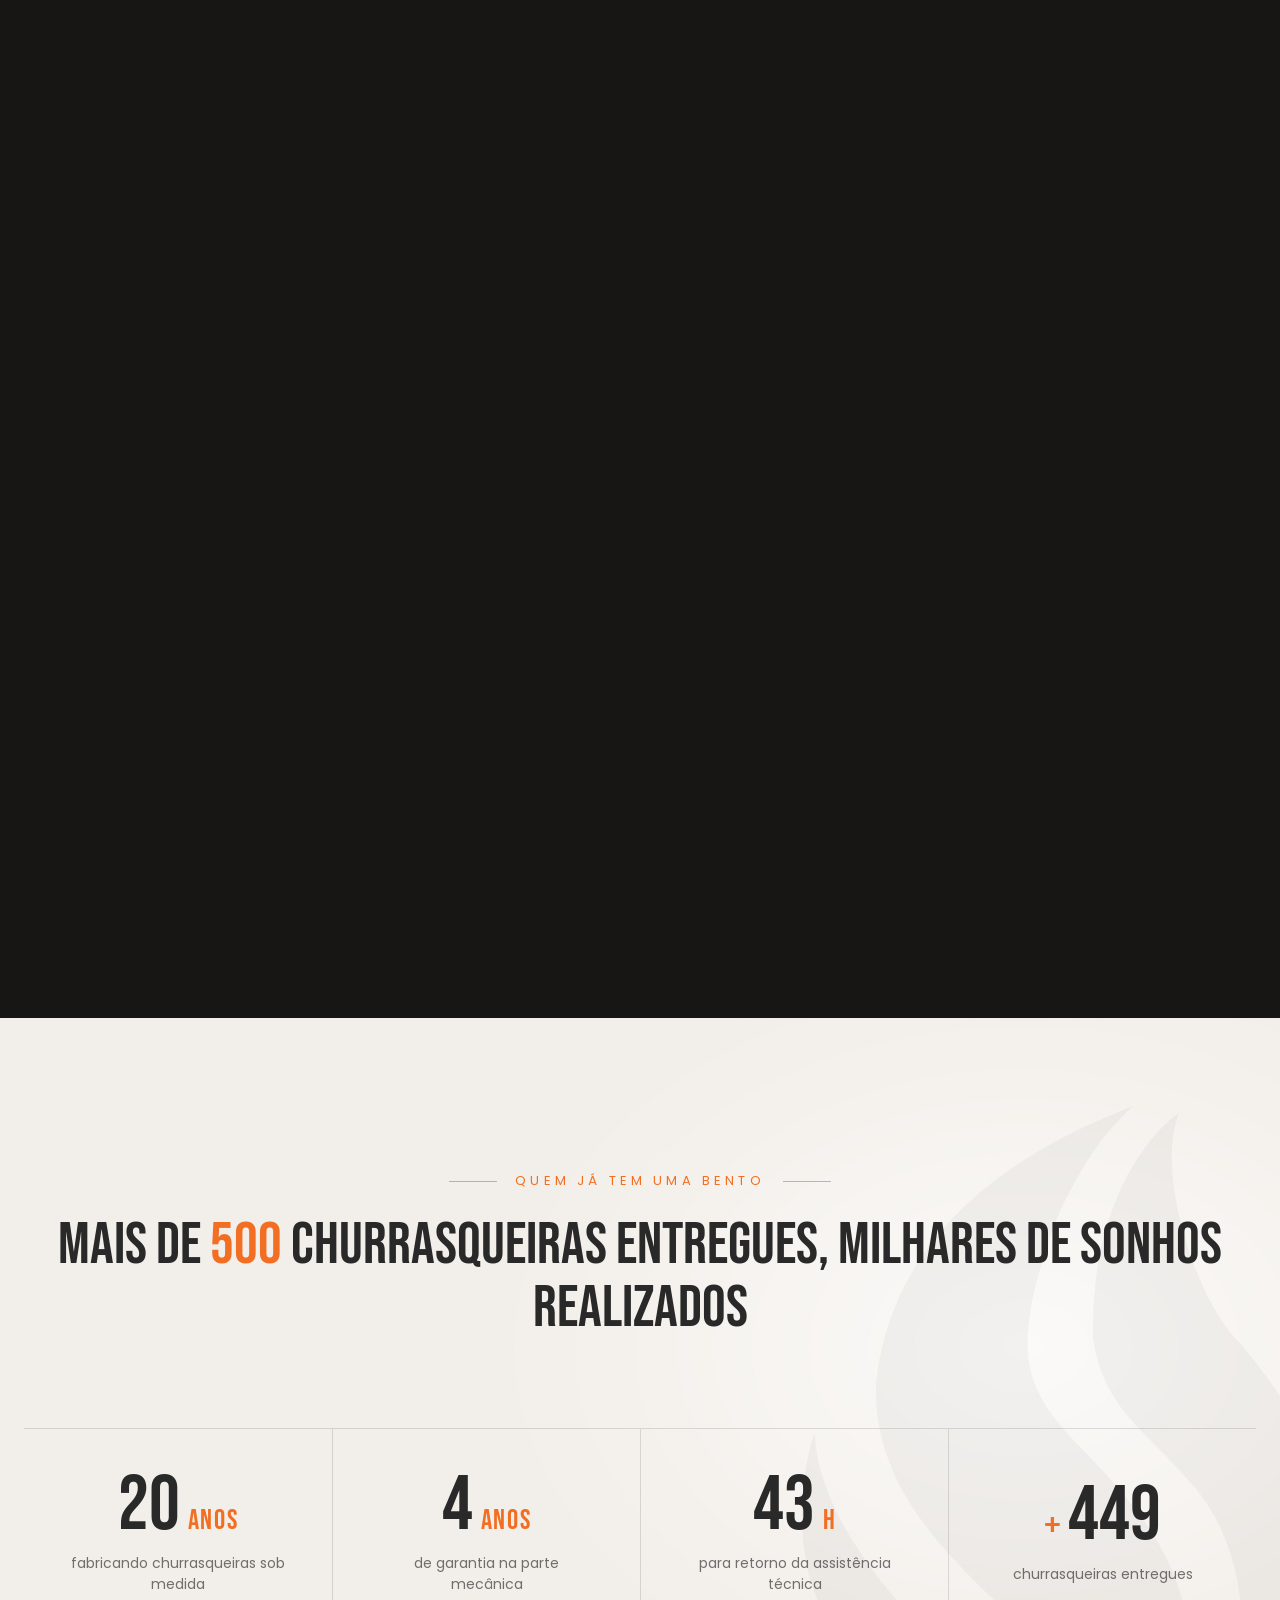
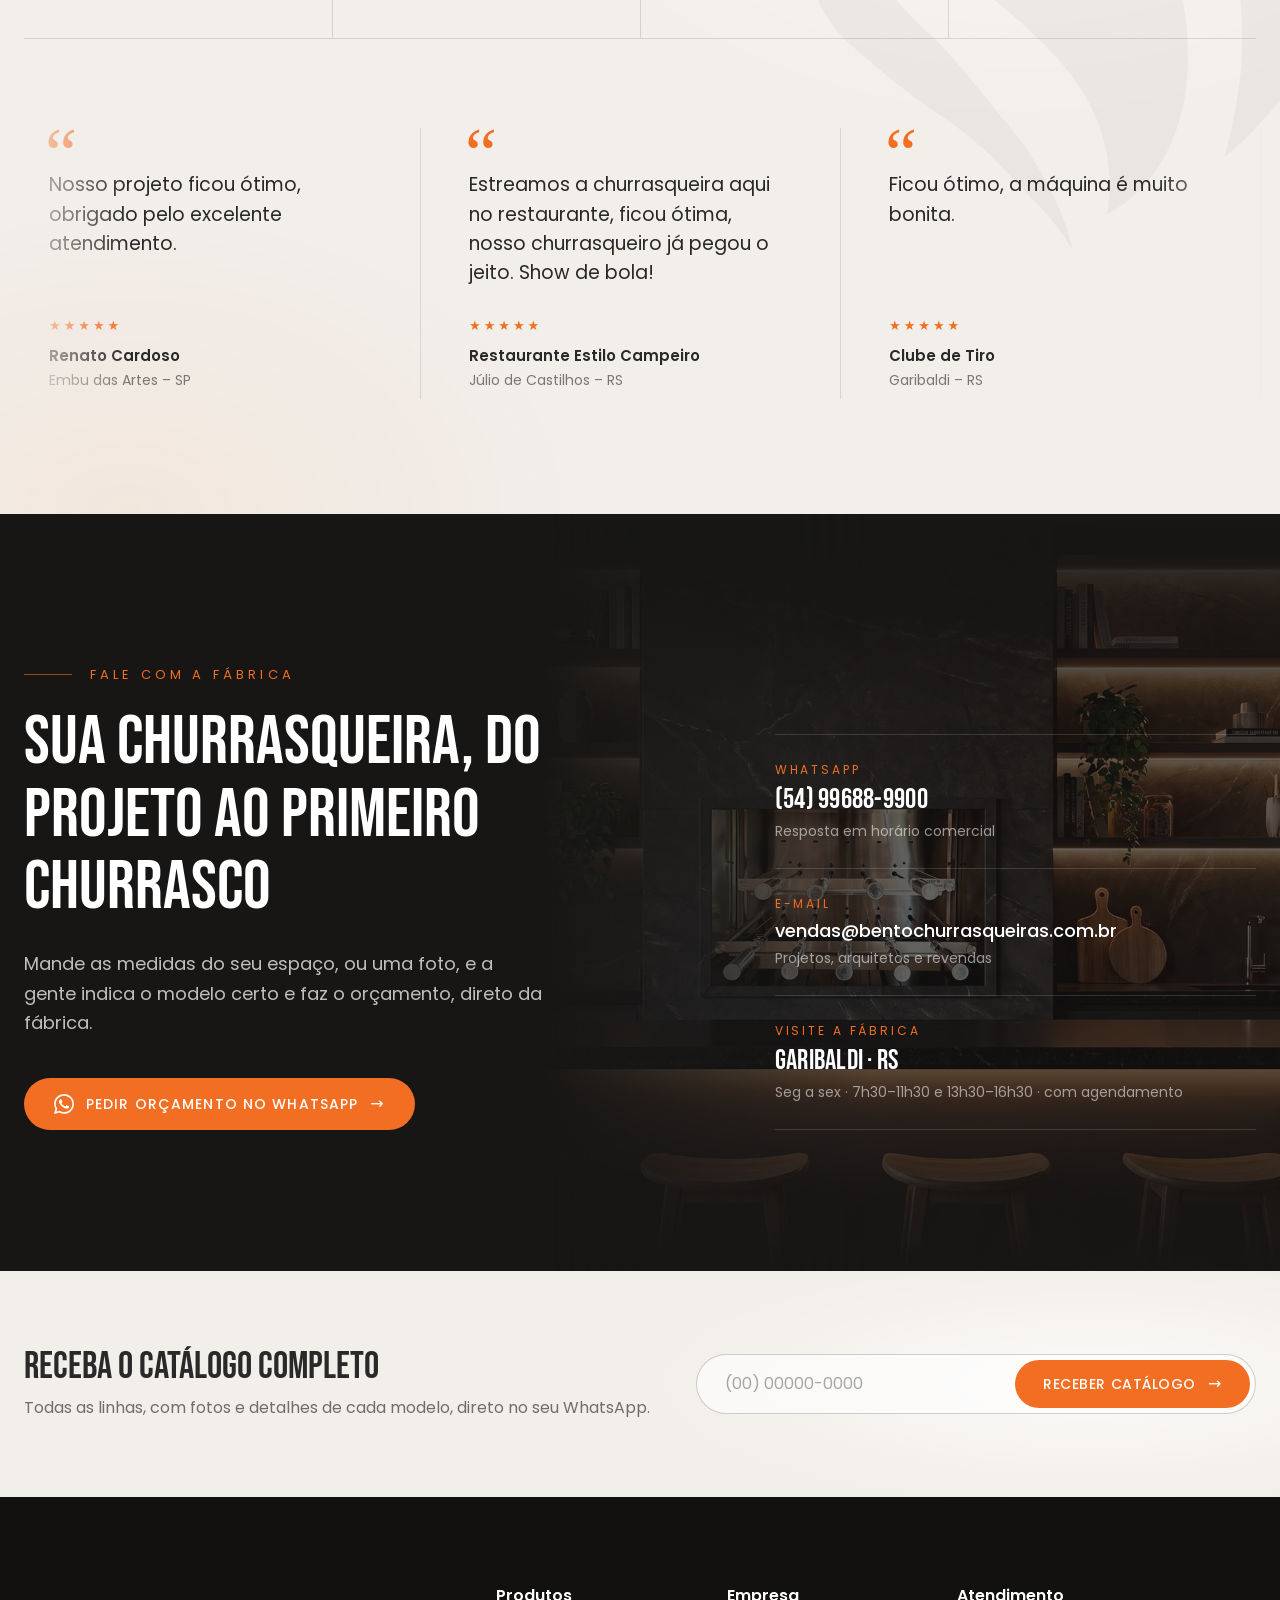
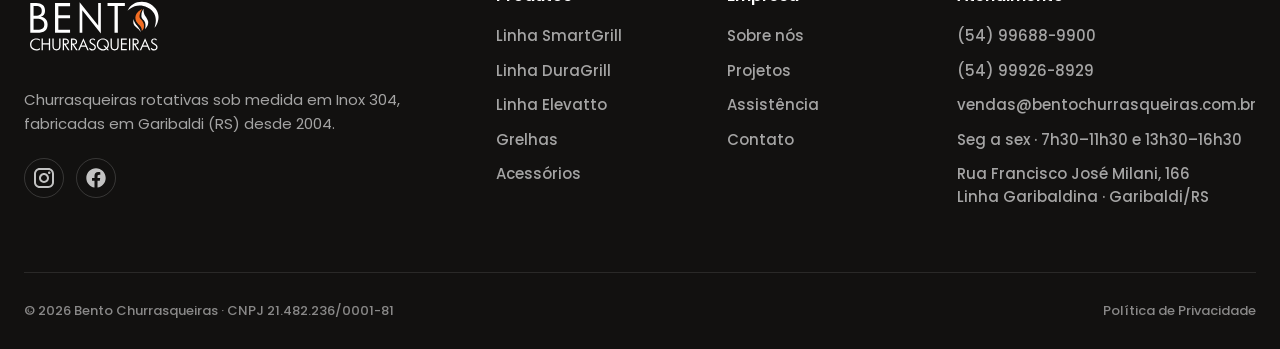
==== commit b0e06524: "Prévia de link (WhatsApp/redes) em todas as páginas e página 404 própria - Tags Open Graph/Twitter c" ====
--- a/index.html
+++ b/index.html
@@ -5,13 +5,23 @@
   <meta name="viewport" content="width=device-width, initial-scale=1">
   <title>Bento Churrasqueiras · Churrasqueiras sob medida em Inox 304</title>
   <meta name="description" content="Churrasqueiras rotativas, grelhas de elevação e acessórios em Inox 304, sob medida, fabricados em Garibaldi (RS) desde 2004. Peça seu orçamento no WhatsApp.">
+  <meta property="og:type" content="website">
+  <meta property="og:site_name" content="Bento Churrasqueiras">
+  <meta property="og:locale" content="pt_BR">
+  <meta property="og:title" content="Bento Churrasqueiras · Churrasqueiras sob medida em Inox 304">
+  <meta property="og:description" content="Churrasqueiras rotativas, grelhas de elevação e acessórios em Inox 304, sob medida, fabricados em Garibaldi (RS) desde 2004. Peça seu orçamento no WhatsApp.">
+  <meta property="og:url" content="https://bento-churrasqueiras-site.vercel.app/">
+  <meta property="og:image" content="https://bento-churrasqueiras-site.vercel.app/assets/og/home.jpg">
+  <meta property="og:image:width" content="1200">
+  <meta property="og:image:height" content="630">
+  <meta name="twitter:card" content="summary_large_image">
   <link rel="icon" href="assets/marca/simbolo-bento.svg" type="image/svg+xml">
 
   <script>document.documentElement.classList.add("js");</script>
   <link rel="preconnect" href="https://fonts.googleapis.com">
   <link rel="preconnect" href="https://fonts.gstatic.com" crossorigin>
   <link href="https://fonts.googleapis.com/css2?family=Bebas+Neue&family=Poppins:wght@400;500;600;700&display=swap" rel="stylesheet">
-  <link rel="stylesheet" href="css/estilo.css?v=1790700011">
+  <link rel="stylesheet" href="css/estilo.css?v=1792606923">
 
   <script type="application/ld+json">
   {
--- a/css/estilo.css
+++ b/css/estilo.css
@@ -1790,6 +1790,9 @@
   cursor: pointer;
 }
 .pg-abertura--curta { padding-bottom: clamp(56px, 5vw, 88px); }
+/* página 404: abertura ocupa a tela, com as ações centralizadas */
+.pg-abertura--erro { min-height: 78vh; display: grid; align-content: center; }
+.pg-abertura__acoes { justify-content: center; margin-top: 40px; }
 .mosaico { background: #171615; color: var(--branco); padding: 0 0 clamp(110px, 10vw, 180px); }
 .mosaico__filtros {
   display: flex;
